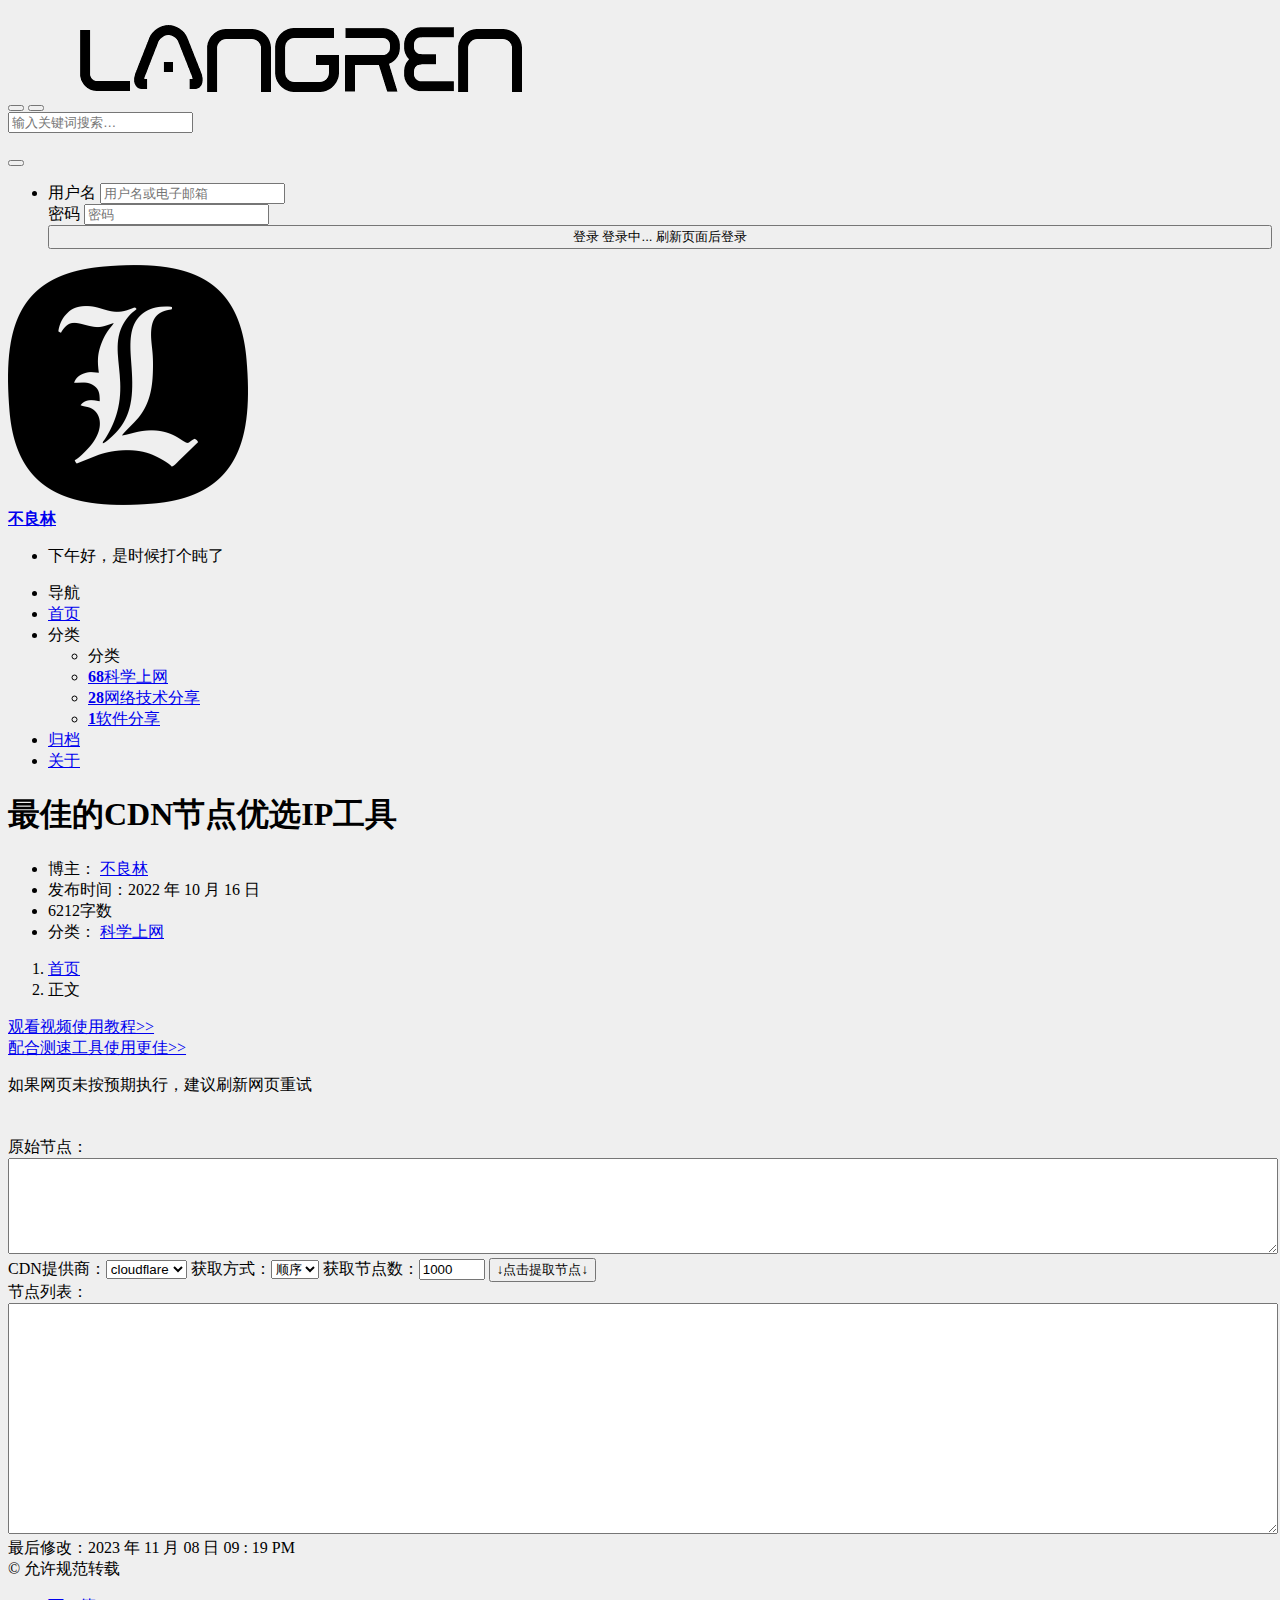
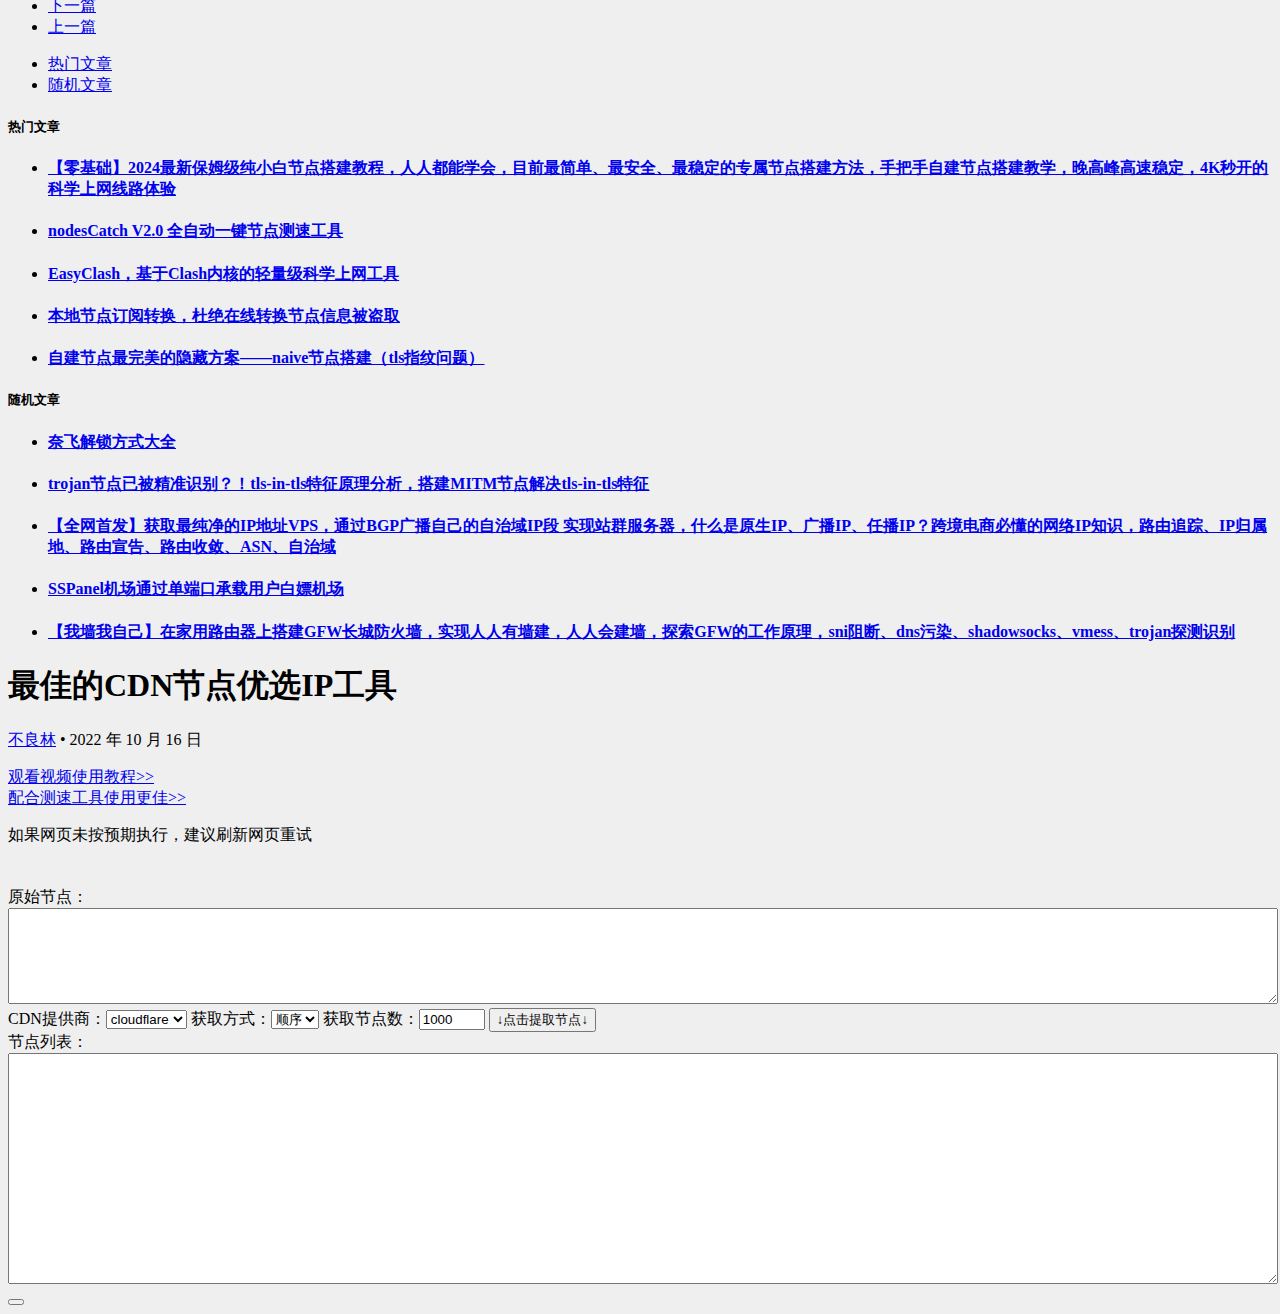
==== index.html @ fd2ed055 "Add files via upload" ====
<!DOCTYPE HTML>
<html class="no-js bg" lang="zh-cmn-Hans">
<head>
    <meta name="viewport" content="width=device-width, initial-scale=1, maximum-scale=1" />
    <meta charset="UTF-8">
    <!--IE 8浏览器的页面渲染方式-->
    <meta http-equiv="X-UA-Compatible" content="IE=edge, chrome=1">
    <!--默认使用极速内核：针对国内浏览器产商-->
    <meta name="renderer" content="webkit">
    <!--chrome Android 地址栏颜色-->
        <meta name="theme-color" content="#3a3f51" />
    
    <meta http-equiv="x-dns-prefetch-control" content="on">

    <title>最佳的CDN节点优选IP工具 - 科学上网 技术分享</title>
            <link rel="icon" type="image/ico" href="/favicon.ico">
        <meta name="description" content="观看视频使用教程&amp;gt;&amp;gt;配合测速工具使用更佳&amp;gt;&amp;gt;[scode type=&quot;blue&quot;]如果网页未按预期执行，建议刷新网页重试[/scode]var ipv4 = {    r..." />
<meta name="generator" content="Typecho 1.1/17.10.30" />
<meta name="template" content="handsome" />
<link rel="stylesheet" type="text/css" href="https://bulianglin.com/usr/plugins/CodePrettify/static/styles/GrayMac.css" />
        <!-- 第三方CDN加载CSS -->
        <link href="https://bulianglin.com/usr/themes/handsome/assets/libs/bootstrap/css/bootstrap.min.css" rel="stylesheet">


    <!-- 本地css静态资源 -->
    <link rel="stylesheet" href="https://bulianglin.com/usr/themes/handsome/assets/css/function.min.css?v=6.0.020191205" type="text/css" />
    <link rel="stylesheet" href="https://bulianglin.com/usr/themes/handsome/assets/css/handsome.min.css?v=6.0.020191205" type="text/css" />



    <!--主题组件css文件加载-->
    <link rel="stylesheet" href="https://bulianglin.com/usr/themes/handsome/assets/css/features/jquery.fancybox.min.css?v=6.0.020191205" type="text/css" />
        <link rel="stylesheet" href="https://bulianglin.com/usr/themes/handsome/assets/css/features/newblack.min.css?v=6.0.020191205" type="text/css" />
        <link rel="stylesheet" href="https://bulianglin.com/usr/themes/handsome/assets/css/features/code/zenburn.min.css?v=6.0.020191205" type="text/css" />
    
    <!--引入英文字体文件-->
        <link rel="stylesheet" href="https://bulianglin.com/usr/themes/handsome/assets/css/font.min.css?v=6.0.020191205" type="text/css" />
    
    <style type="text/css">
        
        html.bg {
        background: #EFEFEF
        }
        .cool-transparent .off-screen+* .app-content-body {
        background: #EFEFEF
        }
@media (max-width:767px){
    html.bg {
        background: #EFEFEF
        }
        .cool-transparent .off-screen+* .app-content-body {
        background: #EFEFEF
        }
}
    .nav-tabs-alt .nav-tabs>li[data-index="2"].active~.navs-slider-bar {
        transform: translateX(405%);
    }
    .nav-tabs-alt .nav-tabs>li[data-index="0"].active~.navs-slider-bar {
        transform: translateX(100%);
    }    </style>

    <!--全站jquery-->
    <script src="https://bulianglin.com/usr/themes/handsome/assets/libs/jquery/jquery.min.js"></script>

    <!--网站统计代码-->
    <!-- Global site tag (gtag.js) - Google Analytics -->
<script async src="https://www.googletagmanager.com/gtag/js?id=G-Q56CTHF3D2"></script>
<script>
  window.dataLayer = window.dataLayer || [];
  function gtag(){dataLayer.push(arguments);}
  gtag('js', new Date());

  gtag('config', 'G-Q56CTHF3D2');
</script>

<script async src="https://pagead2.googlesyndication.com/pagead/js/adsbygoogle.js?client=ca-pub-8663110139304124"
     crossorigin="anonymous"></script>
    <script src="https://bulianglin.com/usr/themes/handsome/assets/js/features/fancyMorph.min.js"></script>


</head>

<body id="body" class="fix-padding">

	<!-- aside -->
	  
  <div id="alllayout" class="app app-aside-fix container app-header-fixed ">  <!-- headnav -->
      <header id="header" class="fix-padding app-header navbar box-shadow-bottom-lg" role="menu">
      <!-- navbar header（交集处） -->
        <div class="text-ellipsis navbar-header bg-white">
        <button class="pull-right visible-xs" ui-toggle-class="show animated animated-lento fadeIn" target=".navbar-collapse">
            <span class="menu-icons"><i data-feather="search"></i></span>
        </button>
        <button class="pull-left visible-xs" ui-toggle-class="off-screen animated" target=".app-aside" ui-scroll="app">
            <span class="menu-icons"><i data-feather="menu"></i></span>
        </button>
        <!-- brand -->
        <a href="https://bulianglin.com/" class="navbar-brand text-lt">
                            <img src="/LOGO.png"/>                    </a>
        <!-- / brand -->
      </div>
      <!-- / navbar header -->

      <!-- navbar collapse（顶部导航栏） -->
    <div class="collapse pos-rlt navbar-collapse bg-white">
        <!-- search form -->
        <form id="searchform1" class="searchform navbar-form navbar-form-sm navbar-left shift" method="post"
              role="search">
          <div class="form-group">
            <div class="input-group rounded bg-white-pure box-shadow-wrap-normal">
              <input  autocomplete="off" id="search_input" type="search" name="s" class="transparent rounded form-control input-sm no-borders padder" required placeholder="输入关键词搜索…">
                <!--搜索提示-->
                <ul id="search_tips_drop" class="small-scroll-bar dropdown-menu hide" style="display: block;top: 
                30px; left: 0px;">
                </ul>
              <span id="search_submit" class="transparent input-group-btn">
                  <button  type="submit" class="transparent btn btn-sm">
                      <span class="feathericons" id="icon-search"><i data-feather="search"></i></span>
                      <span class="feathericons animate-spin  hide" id="spin-search"><i
                                  data-feather="loader"></i></span>
<!--                      <i class="fontello fontello-search" id="icon-search"></i>-->
<!--                      <i class="animate-spin  fontello fontello-spinner hide" id="spin-search"></i>-->
                  </button>
              </span>
            </div>
          </div>
        </form>
          <a href="" style="display: none" id="searchUrl"></a>
        <!-- / search form -->
                <ul class="nav navbar-nav navbar-right">
                                              <!--登录管理-->
          <li class="dropdown" id="easyLogin">
            <a onclick="return false" data-toggle="dropdown" class="dropdown-toggle clear" data-toggle="dropdown">
                        <span class="feathericons"><i data-feather="key"></i></span>
                        <b class="caret"></b><!--下三角符号-->
            </a>
            <!-- dropdown(已经登录) -->
                      <div class="dropdown-menu w-lg wrapper bg-white animated fadeIn" aria-labelledby="navbar-login-dropdown">
            <form id="Login_form" action="https://bulianglin.com/index.php/action/login?_=e3c087a356687824a591be081cc398f6" method="post">
              <div class="form-group">
                <label for="navbar-login-user">用户名</label>
                <input type="text" name="name" id="navbar-login-user" class="form-control" placeholder="用户名或电子邮箱"></div>
              <div class="form-group">
                <label for="navbar-login-password">密码</label>
                <input type="password" name="password" id="navbar-login-password" class="form-control" placeholder="密码"></div>
                <button style="width: 100%" type="submit" id="login-submit" name ="submitLogin" class="btn-rounded box-shadow-wrap-lg btn-gd-primary padder-lg">
                    <span>登录</span>
                    <span class="text-active">登录中...</span>
                    <span class="banLogin_text">刷新页面后登录</span>
                    <i class="animate-spin  fontello fontello-spinner hide" id="spin-login"></i>
                    <i class="animate-spin fontello fontello-refresh hide" id="ban-login"></i>
                </button>


              
              <input type="hidden" name="referer" value="https://bulianglin.com"
                     data-current-url="value"></form>
          </div>
                    </li>
          <!--/登录管理-->
                    </ul>
      </div>
      <!-- / navbar collapse -->
  </header>
  <!-- / headnav -->

  <!--选择侧边栏的颜色-->
  <aside id="aside" class="app-aside hidden-xs bg-white">  <!--<aside>-->
        <div class="aside-wrap" layout="column">
        <div class="navi-wrap scroll-y scroll-hide" flex>
          <!-- user -->
          <div class="clearfix hidden-xs text-center hide  show" id="aside-user">
            <div class="dropdown wrapper ">
                <div ui-nav>
                          <a href="#">
                            <span class="thumb-lg w-auto-folded avatar m-t-sm  ">
                  <img src="/head.png" class="img-full img-circle normal-shadow">
                </span>
              </a>
                </div>
              <a href="#" data-toggle="dropdown" class="dropdown-toggle hidden-folded  ">
                <span class="clear">
                  <span class="block m-t-sm">
                    <strong class="font-bold text-lt">不良林</strong>
                    <b class="caret"></b>
                  </span>
                  <span class="text-muted text-xs block"></span>
                </span>
              </a>
              <!-- dropdown -->
              <ul class="dropdown-menu animated fadeInRight w hidden-folded no-padder">
                <li class="wrapper b-b m-b-sm bg-info m-n">
                  <span class="arrow top hidden-folded arrow-info"></span>
                  <div>
                                                  <p>下午好，是时候打个盹了</p>
                                  </div>
                  <div class="progress progress-xs m-b-none dker">
                    <div class="progress-bar bg-white" data-toggle="tooltip" data-original-title="时间已经度过50.00%" style="width: 50.00%"></div>
                  </div>
                </li>
              </ul>
              <!-- / dropdown -->
            </div>
          </div>
          <!-- / user -->

          <!-- nav -->
          <nav ui-nav class="navi clearfix">
            <ul class="nav">
             <!--index-->
                <div class="line dk hidden-folded"></div>
                <li class="hidden-folded padder m-t m-b-sm text-muted text-xs">
                <span>导航</span>
              </li>
                                          <!--主页-->
              <li>
                <a href="https://bulianglin.com/" class="auto">
                    <span class="nav-icon"><i data-feather="home"></i></span>
                    <span>首页</span>
                </a>
              </li>
              <!-- /主页 -->
              			                <!--分类category-->
                              <li class="active">
                <a class="auto">
                  <span class="pull-right text-muted">
                    <i class="fontello icon-fw fontello-angle-right text"></i>
                    <i class="fontello icon-fw fontello-angle-down text-active"></i>
                  </span>
<!--                  <i class="glyphicon glyphicon-th"></i>-->
                    <span class="nav-icon"><i data-feather="grid"></i></span>

                    <span>分类</span>
                </a>
                <ul class="nav nav-sub dk">
                  <li class="nav-sub-header">
                    <a>
                      <span>分类</span>
                    </a>
                  </li>
                  <!--循环输出分类-->
                    <li><a href="https://bulianglin.com/category/fan/"><b class="badge pull-right">68</b><span>科学上网</span></a></li><li><a href="https://bulianglin.com/category/internet/"><b class="badge pull-right">28</b><span>网络技术分享</span></a></li><li><a href="https://bulianglin.com/category/software/"><b class="badge pull-right">1</b><span>软件分享</span></a></li>                </ul>
              </li>
              <li> <a target="_self" href="/time.html" class ="auto"><span class="nav-icon"><i class="glyphicon glyphicon-record"></i></span><span>归档</span></a></li><li> <a target="_self" href="/about.html" class ="auto"><span class="nav-icon"><i class="glyphicon glyphicon-asterisk"></i></span><span>关于</span></a></li>                            </ul>
          </nav>
          <!-- nav -->
        </div>
          <!--end of .navi-wrap-->
          <!--left_footer-->
          
      </div><!--.aside-wrap-->
  </aside>
<!-- content -->
<div id="content" class="app-content">
    <!--loading animate-->
    <div id="loading" class="butterbar active hide">
            <span class="bar"></span>
        </div>	<!-- / aside -->
<style>
    #post-content{
        font-size: 16px;
    }
</style>
<!-- <div id="content" class="app-content"> -->
   <a class="off-screen-toggle hide"></a>
   <main class="app-content-body ">
    <div class="hbox hbox-auto-xs hbox-auto-sm">
    <!--文章-->
     <div class="col center-part">
         <!--生成分享图片必须的HTML结构-->
             <!--标题下的一排功能信息图标：作者/时间/浏览次数/评论数/分类-->
      
        <header id="small_widgets" class="bg-light lter wrapper-md">
             <h1 class="entry-title m-n font-thin text-black l-h">最佳的CDN节点优选IP工具<a class="plus-font-size" data-toggle="tooltip" data-original-title="点击改变文章字体大小"><i data-feather="type"></i></a><a data-morphing="" id="morphing" data-src="#morphing-content" href="javascript:;" class="read_mode superscript m-l-sm" 
data-toggle="tooltip" data-placement="right" data-original-title="阅读模式"><i data-feather="book-open"></i></a></h1>       <!--文章标题下面的小部件-->
                  <ul  class="entry-meta text-muted list-inline m-b-none small
             post-head-icon">
             <!--作者-->
             <li class="meta-author"><span class="post-icons"><i data-feather="user"></i></span><span
                         class="sr-only">博主：</span> <a class="meta-value" href="https://bulianglin.com/author/1/" rel="author"> 不良林</a></li>
             <!--发布时间-->
             <li class="meta-date"><span class="post-icons"><i data-feather="clock"></i></span><span class="sr-only">发布时间：</span><time class="meta-value">2022 年 10 月 16 日</time></li>


             <!--文字数目-->
             <li class="meta-word"><span class="post-icons"><i data-feather="pen-tool"></i></span><span class="meta-value">6212字数</span></li>
             <!--分类-->
             <li class="meta-categories"><span class="post-icons"><i data-feather="hash"></i></span><span class="sr-only">分类：</span> <span class="meta-value"><a href="https://bulianglin.com/category/fan/">科学上网</a></span></li>
         </ul>
      </header>
      <div class="wrapper-md" id="post-panel">
	   <ol class="breadcrumb bg-white-pure" itemscope=""><li>
                 <a href="https://bulianglin.com/" itemprop="breadcrumb" title="返回首页" data-toggle="tooltip"><span class="home-icons"><i data-feather="home"></i></span>首页</a>
             </li><li class="active">正文&nbsp;&nbsp;</li></ol>       <!--博客文章样式 begin with .blog-post-->
       <div id="postpage" class="blog-post">
        <article class="single-post panel">
        <!--文章页面的头图-->
                 <!--文章内容-->
         <div id="post-content" class="wrapper-lg">
          <div class="entry-content l-h-2x">
          <p><a href="https://bulianglin.com/g/aHR0cHM6Ly95b3V0dS5iZS9yMld1bkV5cU1lUQ" target="_blank" >观看视频使用教程&gt;&gt;</a><br><a href="https://bulianglin.com/g/L2FyY2hpdmVzL25vZGVzY2F0Y2guaHRtbA" target="_blank" >配合测速工具使用更佳&gt;&gt;</a><br><div class="tip inlineBlock info">如果网页未按预期执行，建议刷新网页重试</div></p><script type="text/jscript" >
var ipv4 = {
    random: function (subnet, mask) {
        let randomIp = Math.floor(Math.random() * Math.pow(2, 32 - mask)) + 1;
        return this.lon2ip(this.ip2lon(subnet) | randomIp);
    },
    ip2lon: function (address) {
        let result = 0;
        address.split('.').forEach(function (octet) {
            result <<= 8;
            result += parseInt(octet, 10);
        });
        return result >>> 0;
    },
    lon2ip: function (lon) {
        return [lon >>> 24, lon >> 16 & 255, lon >> 8 & 255, lon & 255].join('.');
    }
};

async function exec() {
    const cdntype = $("#cdntype").val();
    const nodes_num = $("#num").val();
    const out = $("#out");
    const processBtn = $("#processBtn");
    let ip_result = [];
    let giplist = [];

    let sample_node = $("#in").val().replace(/\s+/g, "").trim();
    const vmess_pre = "vmess://";
    const vless_pre = "vless://";
    const trojan_pre = "trojan://";
    const base_url = "https://api.buliang0.cf/cdnyx/?cdntype=";

    const supportedPrefixes = ["vmess://", "vless://", "trojan://"];

    if (!supportedPrefixes.some(prefix => sample_node.startsWith(prefix))) {
        $("#err").html("仅支持vmess、vless和trojan的节点分享链接！");
        return;
    }

    processBtn.text("正在处理....");
    if (cdntype !== "custom") {
        try {
            const result = await $.ajax({
                url: base_url + cdntype,
                type: "GET"
            });

            switch (cdntype) {
                case "cf":
                    giplist = result.split(/[\r\n]+/);
                    break;
                case "cft":
                    giplist = result.CLOUDFRONT_GLOBAL_IP_LIST;
                    break;
                case "gcore":
                    giplist = result.addresses;
                    break;
                case "fastly":
                    giplist = result.addresses;
                    break;
            }
        } catch (error) {
            $("#err").html("IP获取失败！" + error.responseText);
            processBtn.text("↓点击提取节点↓");
            return;
        }
    } else {
        giplist = $("#cdniplist").val().trim().split(/\s*[\r\n]+\s*/);
    }


    try {

        const processChunk = async (chunk) => {
            for (let i = 0; i < chunk.length; i++) {
                let index = Math.floor((Math.random() * giplist.length));
                let ip_mask_result = giplist[index].split('/');
                ip_result.push(ipv4.random(ip_mask_result[0], ip_mask_result[1]));
            }
        };


        for (let i = 0; i < nodes_num; i += 100) {
            const chunk = Array.from({ length: Math.min(100, nodes_num - i) }, (_, index) => index);
            await processChunk(chunk);
        }

        ip_result = Array.from(new Set(ip_result));
        let nodes = [];

        if (sample_node.startsWith(vmess_pre)) {
            try {
                node_data = atob(sample_node.slice(vmess_pre.length, sample_node.length));

                if (node_data.includes('"host": ""')) {
                    var node_host = (node_data.match(/\"add\": ?\"(.*?)\"/) || [])[1];
                    node_data = node_data.replace(/(\"host\": ?\")(.*?)(\"\,)/, "$1" + node_host + "$3");
                }

                var nodeStrings = ip_result.map(function (ip) {
                    var newNodeData = node_data.replace(/(\"add\": ?\")(.*?)(\"\,)/, '$1' + ip + '$3');
                    return vmess_pre + btoa(newNodeData) + '\n';
                });

                nodes = nodes.concat(nodeStrings);
                out.html(nodes);
            } catch (error) {
                throw new Error("处理vmess链接时出现错误：" + error.message);
            }
        } else if (sample_node.startsWith(vless_pre) || sample_node.startsWith(trojan_pre)) {
            try {
                var re = /@(.*?):/;
                var node_host = sample_node.match(re)[1];

                if (!sample_node.includes("host=")) {
                    sample_node = sample_node.replace(/(@.*?:\d+\?)/, "$1host=" + node_host + "&");
                }else if(/[&#]$/.test(sample_node.match(/host=(.)/)[1])){
                    sample_node = sample_node.replace(/(host=)(.*?)(&)/, "$1" + node_host + "$3");
                }

                var nodeStrings = ip_result.map(function (ip) {
                    return sample_node.replace(/(@)(.*?)(:)/, "$1" + ip + "$3") + "\n";
                });

                nodes = nodes.concat(nodeStrings);

                out.html(nodes);
            } catch (error) {
                throw new Error("处理vless或trojan链接时出现错误：" + error.message);
            }
        } else {
            throw new Error("仅支持 vmess、vless 和 trojan 的节点分享链接！");
        }
    } catch (error) {
        $("#err").html("异常错误: " + error.message);
    } finally {
        processBtn.text("↓点击提取节点↓");
    }
}

</script >

<div id="err" style="color:red; height: 25px;"></div>
<div>原始节点：<br/><textarea id="in" rows="6" style="width: 100%;"></textarea></div>

<div id="customview"  style="display: none; width: 100%;">CDN IP列表：<br/><textarea id="cdniplist" rows="6" style="width: 100%;"></textarea></div>
CDN提供商：<select id="cdntype" onchange="$('#customview').css('display', $('#cdntype').val() === 'custom' ? '' : 'none');">
  <option value ="cf">cloudflare</option>
  <option value ="cft">cloudfront</option>
  <option value ="gcore">Gcore</option>
  <option value ="fastly">Fastly</option>
  <option value ="custom">自定义</option>
</select> 
获取方式：<select id="getmethod">
  <option value ="queue">顺序</option>
  <option value ="random">随机</option>
</select> 
获取节点数：<input id="num" name="num" value="1000" style="width: 58px;">
<button id="processBtn" class="btn m-b-xs btn-info btn-rounded" onclick="exec()" onmousedown="$('#err, #out').html('');">↓点击提取节点↓</button>
<div>节点列表：<br/><textarea id="out" rows="15" style="width: 100%;" readonly="readonly"></textarea></div>          </div>
                              <!--文章页脚的广告位-->
                 <script async src="https://pagead2.googlesyndication.com/pagead/js/adsbygoogle.js?client=ca-pub-8663110139304124"
     crossorigin="anonymous"></script>
<ins class="adsbygoogle"
     style="display:block; text-align:center;"
     data-ad-layout="in-article"
     data-ad-format="fluid"
     data-ad-client="ca-pub-8663110139304124"
     data-ad-slot="9873638947"></ins>
<script>
     (adsbygoogle = window.adsbygoogle || []).push({});
</script>                          <!--文章的页脚部件：打赏和其他信息的输出-->
             
             <div class="show-foot">
                 <div class="notebook">
                     <i class="fontello fontello-clock-o"></i>
                     <span>最后修改：2023 年 11 月 08 日 09 : 19  PM</span>
                 </div>
                 <div class="copyright" data-toggle="tooltip" data-html="true" data-original-title="转载请保留本文转载地址，著作权归作者所有"><span>© 允许规范转载</span>
                 </div>
             </div>
                                  <!--/文章的页脚部件：打赏和其他信息的输出-->
         </div>
        </article>
       </div>
       <!--上一篇&下一篇-->
       <nav class="m-t-lg m-b-lg">
        <ul class="pager">
        <li class="next"> <a class="box-shadow-wrap-normal" href="https://bulianglin.com/archives/naive.html" title="自建节点最完美的隐藏方案——naive节点搭建（tls指纹问题）" data-toggle="tooltip"> 
下一篇 </a></li>   <li class="previous"> <a class="box-shadow-wrap-normal" href="https://bulianglin.com/archives/lb.html" title="使用CFW的parsers功能自动插入负载均衡策略组实现多线程下载带宽叠加，完美配合CDN优选IP" data-toggle="tooltip"> 上一篇 </a></li>
        </ul>
       </nav>
       <!--评论-->
              </div>
     </div>
     <!--文章右侧边栏开始-->
             <aside class="asideBar col w-md bg-white-only bg-auto no-border-xs" role="complementary">
     <div id="sidebar">
      <section id="tabs-4" class="widget widget_tabs clear">
       <div class="nav-tabs-alt no-js-hide">
        <ul class="nav nav-tabs nav-justified box-shadow-bottom-normal tablist" role="tablist">
         <li data-index="0" class="active" role="presentation"> <a href="#widget-tabs-4-hots" role="tab" aria-controls="widget-tabs-4-hots" aria-expanded="true" data-toggle="tab"><div class="sidebar-icon wrapper-sm"><i data-feather="thumbs-up"></i></div><span class="sr-only">热门文章</span> </a></li>
                        <li data-index="2" role="presentation"> <a href="#widget-tabs-4-random" role="tab" aria-controls="widget-tabs-4-random" aria-expanded="false" data-toggle="tab"> <div class="sidebar-icon wrapper-sm"><i data-feather="gift"></i></div>  <span class="sr-only">随机文章</span>
             </a></li>
            <span class="navs-slider-bar"></span>
        </ul>
       </div>
       <div class="tab-content">
       <!--热门文章-->
        <div id="widget-tabs-4-hots" class="tab-pane  fade in wrapper-md active" role="tabpanel">
         <h5 class="widget-title m-t-none text-md">热门文章</h5>
         <ul class="list-group no-bg no-borders pull-in m-b-none">
          <li class="list-group-item">
                <a href="https://bulianglin.com/archives/nicename.html" class="pull-left thumb-sm m-r"></a>
                <div class="clear">
                    <h4 class="h5 l-h text-second"> <a href="https://bulianglin.com/archives/nicename.html" title="【零基础】2024最新保姆级纯小白节点搭建教程，人人都能学会，目前最简单、最安全、最稳定的专属节点搭建方法，手把手自建节点搭建教学，晚高峰高速稳定，4K秒开的科学上网线路体验"> 【零基础】2024最新保姆级纯小白节点搭建教程，人人都能学会，目前最简单、最安全、最稳定的专属节点搭建方法，手把手自建节点搭建教学，晚高峰高速稳定，4K秒开的科学上网线路体验 </a></h4>
                    <small class="text-muted post-head-icon"></small></div></li><li class="list-group-item">
                <a href="https://bulianglin.com/archives/nodescatch.html" class="pull-left thumb-sm m-r"></a>
                <div class="clear">
                    <h4 class="h5 l-h text-second"> <a href="https://bulianglin.com/archives/nodescatch.html" title="nodesCatch V2.0 全自动一键节点测速工具"> nodesCatch V2.0 全自动一键节点测速工具 </a></h4>
                    <small class="text-muted post-head-icon"></small></div></li><li class="list-group-item">
                <a href="https://bulianglin.com/archives/easyclash.html" class="pull-left thumb-sm m-r"></a>
                <div class="clear">
                    <h4 class="h5 l-h text-second"> <a href="https://bulianglin.com/archives/easyclash.html" title="EasyClash，基于Clash内核的轻量级科学上网工具"> EasyClash，基于Clash内核的轻量级科学上网工具 </a></h4>
                    <small class="text-muted post-head-icon"></small></div></li><li class="list-group-item">
                <a href="https://bulianglin.com/archives/51.html" class="pull-left thumb-sm m-r"></a>
                <div class="clear">
                    <h4 class="h5 l-h text-second"> <a href="https://bulianglin.com/archives/51.html" title="本地节点订阅转换，杜绝在线转换节点信息被盗取"> 本地节点订阅转换，杜绝在线转换节点信息被盗取 </a></h4>
                    <small class="text-muted post-head-icon"></small></div></li><li class="list-group-item">
                <a href="https://bulianglin.com/archives/naive.html" class="pull-left thumb-sm m-r"></a>
                <div class="clear">
                    <h4 class="h5 l-h text-second"> <a href="https://bulianglin.com/archives/naive.html" title="自建节点最完美的隐藏方案——naive节点搭建（tls指纹问题）"> 自建节点最完美的隐藏方案——naive节点搭建（tls指纹问题） </a></h4>
                    <small class="text-muted post-head-icon"></small></div></li>         </ul>
        </div>
                   <!--随机文章-->
        <div id="widget-tabs-4-random" class="tab-pane fade wrapper-md no-js-show" role="tabpanel">
            <h5 class="widget-title m-t-none text-md">随机文章</h5>
            <ul class="list-group no-bg no-borders pull-in">
            <li class="list-group-item">
                <a href="https://bulianglin.com/archives/netflix-unlock.html" class="pull-left thumb-sm m-r"></a>
                <div class="clear">
                    <h4 class="h5 l-h text-second"> <a href="https://bulianglin.com/archives/netflix-unlock.html" title="奈飞解锁方式大全"> 奈飞解锁方式大全 </a></h4>
                    <small class="text-muted post-head-icon"></small></div></li><li class="list-group-item">
                <a href="https://bulianglin.com/archives/xraymitm.html" class="pull-left thumb-sm m-r"></a>
                <div class="clear">
                    <h4 class="h5 l-h text-second"> <a href="https://bulianglin.com/archives/xraymitm.html" title="trojan节点已被精准识别？！tls-in-tls特征原理分析，搭建MITM节点解决tls-in-tls特征"> trojan节点已被精准识别？！tls-in-tls特征原理分析，搭建MITM节点解决tls-in-tls特征 </a></h4>
                    <small class="text-muted post-head-icon"></small></div></li><li class="list-group-item">
                <a href="https://bulianglin.com/archives/bgp.html" class="pull-left thumb-sm m-r"></a>
                <div class="clear">
                    <h4 class="h5 l-h text-second"> <a href="https://bulianglin.com/archives/bgp.html" title="【全网首发】获取最纯净的IP地址VPS，通过BGP广播自己的自治域IP段 实现站群服务器，什么是原生IP、广播IP、任播IP？跨境电商必懂的网络IP知识，路由追踪、IP归属地、路由宣告、路由收敛、ASN、自治域"> 【全网首发】获取最纯净的IP地址VPS，通过BGP广播自己的自治域IP段 实现站群服务器，什么是原生IP、广播IP、任播IP？跨境电商必懂的网络IP知识，路由追踪、IP归属地、路由宣告、路由收敛、ASN、自治域 </a></h4>
                    <small class="text-muted post-head-icon"></small></div></li><li class="list-group-item">
                <a href="https://bulianglin.com/archives/getnodelist.html" class="pull-left thumb-sm m-r"></a>
                <div class="clear">
                    <h4 class="h5 l-h text-second"> <a href="https://bulianglin.com/archives/getnodelist.html" title="SSPanel机场通过单端口承载用户白嫖机场"> SSPanel机场通过单端口承载用户白嫖机场 </a></h4>
                    <small class="text-muted post-head-icon"></small></div></li><li class="list-group-item">
                <a href="https://bulianglin.com/archives/opengfw.html" class="pull-left thumb-sm m-r"></a>
                <div class="clear">
                    <h4 class="h5 l-h text-second"> <a href="https://bulianglin.com/archives/opengfw.html" title="【我墙我自己】在家用路由器上搭建GFW长城防火墙，实现人人有墙建，人人会建墙，探索GFW的工作原理，sni阻断、dns污染、shadowsocks、vmess、trojan探测识别"> 【我墙我自己】在家用路由器上搭建GFW长城防火墙，实现人人有墙建，人人会建墙，探索GFW的工作原理，sni阻断、dns污染、shadowsocks、vmess、trojan探测识别 </a></h4>
                    <small class="text-muted post-head-icon"></small></div></li>            </ul>
        </div>
       </div>
      </section>
      <!--博客信息-->
                           <!--广告位置-->
         <section id="a_d_sidebar" class="widget widget_categories wrapper-md clear">
             <!-- <h5 class="widget-title m-t-none text-md">广告</h5> -->
            <script async src="https://pagead2.googlesyndication.com/pagead/js/adsbygoogle.js?client=ca-pub-8663110139304124"
     crossorigin="anonymous"></script>
<!-- 全局右侧边栏广告位 -->
<ins class="adsbygoogle"
     style="display:block"
     data-ad-client="ca-pub-8663110139304124"
     data-ad-slot="7084340999"
     data-ad-format="auto"
     data-full-width-responsive="true"></ins>
<script>
     (adsbygoogle = window.adsbygoogle || []).push({});
</script>         </section>
                  <!--非文章页面-->

    </div>
     </aside>
       <!--文章右侧边栏结束-->
    </div>
   </main>


    <div id="morphing-content" class="hidden read_mode_article">
        <div class="page">
            <h1 class="title">最佳的CDN节点优选IP工具</h1>
            <div class="metadata singleline"><a href="#" rel="author" class="byline">不良林</a>&nbsp;•&nbsp;<span class="delimiter"></span><time class="date">2022 年 10 月 16 日</time></div>
            <p><a href="https://bulianglin.com/g/aHR0cHM6Ly95b3V0dS5iZS9yMld1bkV5cU1lUQ" target="_blank" >观看视频使用教程&gt;&gt;</a><br><a href="https://bulianglin.com/g/L2FyY2hpdmVzL25vZGVzY2F0Y2guaHRtbA" target="_blank" >配合测速工具使用更佳&gt;&gt;</a><br><div class="tip inlineBlock info">如果网页未按预期执行，建议刷新网页重试</div></p><script type="text/jscript" >
var ipv4 = {
    random: function (subnet, mask) {
        let randomIp = Math.floor(Math.random() * Math.pow(2, 32 - mask)) + 1;
        return this.lon2ip(this.ip2lon(subnet) | randomIp);
    },
    ip2lon: function (address) {
        let result = 0;
        address.split('.').forEach(function (octet) {
            result <<= 8;
            result += parseInt(octet, 10);
        });
        return result >>> 0;
    },
    lon2ip: function (lon) {
        return [lon >>> 24, lon >> 16 & 255, lon >> 8 & 255, lon & 255].join('.');
    }
};

async function exec() {
    const cdntype = $("#cdntype").val();
    const nodes_num = $("#num").val();
    const out = $("#out");
    const processBtn = $("#processBtn");
    let ip_result = [];
    let giplist = [];

    let sample_node = $("#in").val().replace(/\s+/g, "").trim();
    const vmess_pre = "vmess://";
    const vless_pre = "vless://";
    const trojan_pre = "trojan://";
    const base_url = "https://api.buliang0.cf/cdnyx/?cdntype=";

    const supportedPrefixes = ["vmess://", "vless://", "trojan://"];

    if (!supportedPrefixes.some(prefix => sample_node.startsWith(prefix))) {
        $("#err").html("仅支持vmess、vless和trojan的节点分享链接！");
        return;
    }

    processBtn.text("正在处理....");
    if (cdntype !== "custom") {
        try {
            const result = await $.ajax({
                url: base_url + cdntype,
                type: "GET"
            });

            switch (cdntype) {
                case "cf":
                    giplist = result.split(/[\r\n]+/);
                    break;
                case "cft":
                    giplist = result.CLOUDFRONT_GLOBAL_IP_LIST;
                    break;
                case "gcore":
                    giplist = result.addresses;
                    break;
                case "fastly":
                    giplist = result.addresses;
                    break;
            }
        } catch (error) {
            $("#err").html("IP获取失败！" + error.responseText);
            processBtn.text("↓点击提取节点↓");
            return;
        }
    } else {
        giplist = $("#cdniplist").val().trim().split(/\s*[\r\n]+\s*/);
    }


    try {

        const processChunk = async (chunk) => {
            for (let i = 0; i < chunk.length; i++) {
                let index = Math.floor((Math.random() * giplist.length));
                let ip_mask_result = giplist[index].split('/');
                ip_result.push(ipv4.random(ip_mask_result[0], ip_mask_result[1]));
            }
        };


        for (let i = 0; i < nodes_num; i += 100) {
            const chunk = Array.from({ length: Math.min(100, nodes_num - i) }, (_, index) => index);
            await processChunk(chunk);
        }

        ip_result = Array.from(new Set(ip_result));
        let nodes = [];

        if (sample_node.startsWith(vmess_pre)) {
            try {
                node_data = atob(sample_node.slice(vmess_pre.length, sample_node.length));

                if (node_data.includes('"host": ""')) {
                    var node_host = (node_data.match(/\"add\": ?\"(.*?)\"/) || [])[1];
                    node_data = node_data.replace(/(\"host\": ?\")(.*?)(\"\,)/, "$1" + node_host + "$3");
                }

                var nodeStrings = ip_result.map(function (ip) {
                    var newNodeData = node_data.replace(/(\"add\": ?\")(.*?)(\"\,)/, '$1' + ip + '$3');
                    return vmess_pre + btoa(newNodeData) + '\n';
                });

                nodes = nodes.concat(nodeStrings);
                out.html(nodes);
            } catch (error) {
                throw new Error("处理vmess链接时出现错误：" + error.message);
            }
        } else if (sample_node.startsWith(vless_pre) || sample_node.startsWith(trojan_pre)) {
            try {
                var re = /@(.*?):/;
                var node_host = sample_node.match(re)[1];

                if (!sample_node.includes("host=")) {
                    sample_node = sample_node.replace(/(@.*?:\d+\?)/, "$1host=" + node_host + "&");
                }else if(/[&#]$/.test(sample_node.match(/host=(.)/)[1])){
                    sample_node = sample_node.replace(/(host=)(.*?)(&)/, "$1" + node_host + "$3");
                }

                var nodeStrings = ip_result.map(function (ip) {
                    return sample_node.replace(/(@)(.*?)(:)/, "$1" + ip + "$3") + "\n";
                });

                nodes = nodes.concat(nodeStrings);

                out.html(nodes);
            } catch (error) {
                throw new Error("处理vless或trojan链接时出现错误：" + error.message);
            }
        } else {
            throw new Error("仅支持 vmess、vless 和 trojan 的节点分享链接！");
        }
    } catch (error) {
        $("#err").html("异常错误: " + error.message);
    } finally {
        processBtn.text("↓点击提取节点↓");
    }
}

</script >

<div id="err" style="color:red; height: 25px;"></div>
<div>原始节点：<br/><textarea id="in" rows="6" style="width: 100%;"></textarea></div>

<div id="customview"  style="display: none; width: 100%;">CDN IP列表：<br/><textarea id="cdniplist" rows="6" style="width: 100%;"></textarea></div>
CDN提供商：<select id="cdntype" onchange="$('#customview').css('display', $('#cdntype').val() === 'custom' ? '' : 'none');">
  <option value ="cf">cloudflare</option>
  <option value ="cft">cloudfront</option>
  <option value ="gcore">Gcore</option>
  <option value ="fastly">Fastly</option>
  <option value ="custom">自定义</option>
</select> 
获取方式：<select id="getmethod">
  <option value ="queue">顺序</option>
  <option value ="random">随机</option>
</select> 
获取节点数：<input id="num" name="num" value="1000" style="width: 58px;">
<button id="processBtn" class="btn m-b-xs btn-info btn-rounded" onclick="exec()" onmousedown="$('#err, #out').html('');">↓点击提取节点↓</button>
<div>节点列表：<br/><textarea id="out" rows="15" style="width: 100%;" readonly="readonly"></textarea></div>
        </div>
    </div>
    <script>
        try {
            $("[data-morphing]").fancyMorph({
                hash : 'morphing'
            });
        }catch (e){

        }

            </script>
<!-- footer -->
	<script type="text/javascript">
(function () {
    window.TypechoComment = {
        dom : function (id) {
            return document.getElementById(id);
        },
    
        create : function (tag, attr) {
            var el = document.createElement(tag);
        
            for (var key in attr) {
                el.setAttribute(key, attr[key]);
            }
        
            return el;
        },

        reply : function (cid, coid) {
            var comment = this.dom(cid), parent = comment.parentNode,
                response = this.dom('respond-post-85'), input = this.dom('comment-parent'),
                form = 'form' == response.tagName ? response : response.getElementsByTagName('form')[0],
                textarea = response.getElementsByTagName('textarea')[0];

            if (null == input) {
                input = this.create('input', {
                    'type' : 'hidden',
                    'name' : 'parent',
                    'id'   : 'comment-parent'
                });

                form.appendChild(input);
            }

            input.setAttribute('value', coid);

            if (null == this.dom('comment-form-place-holder')) {
                var holder = this.create('div', {
                    'id' : 'comment-form-place-holder'
                });

                response.parentNode.insertBefore(holder, response);
            }

            comment.appendChild(response);
            this.dom('cancel-comment-reply-link').style.display = '';

            if (null != textarea && 'text' == textarea.name) {
                textarea.focus();
            }

            return false;
        },

        cancelReply : function () {
            var response = this.dom('respond-post-85'),
            holder = this.dom('comment-form-place-holder'), input = this.dom('comment-parent');

            if (null != input) {
                input.parentNode.removeChild(input);
            }

            if (null == holder) {
                return true;
            }

            this.dom('cancel-comment-reply-link').style.display = 'none';
            holder.parentNode.insertBefore(response, holder);
            return false;
        }
    };
})();
</script>
<script type="text/javascript">
var registCommentEvent = function() {
    var event = document.addEventListener ? {
        add: 'addEventListener',
        focus: 'focus',
        load: 'DOMContentLoaded'
    } : {
        add: 'attachEvent',
        focus: 'onfocus',
        load: 'onload'
    };
    var r = document.getElementById('respond-post-85');
        
    if (null != r) {
        var forms = r.getElementsByTagName('form');
        if (forms.length > 0) {
            var f = forms[0], textarea = f.getElementsByTagName('textarea')[0], added = false;

            if (null != textarea && 'text' == textarea.name) {
                textarea[event.add](event.focus, function () {
                    if (!added) {
                        var input = document.createElement('input');
                        input.type = 'hidden';
                        input.name = '_';
                            input.value = (function () {
    var _ETIT = //'k'
'e3c'+/* 'E'//'E' */''+//'T'
'087'+/* 'n3Z'//'n3Z' */''+'a3'//'9w'
+//'A'
'566'+//'2Oi'
'8'+'782'//'s'
+'4'//'A'
+/* '7rI'//'7rI' */''+//'0Z'
'a59'+'VGM'//'VGM'
+//'MtY'
'1b'+//'t'
'e0'+'81'//'3t'
+/* 'mBS'//'mBS' */''+'cc'//'xn'
+'398'//'yyu'
+'h5'//'h5'
+''///*'a'*/'a'
+'j'//'j'
+'f'//'22C'
+''///*'wkF'*/'wkF'
+'6'//'J'
, _IzW2F6f = [[19,22],[30,32],[30,31]];
    
    for (var i = 0; i < _IzW2F6f.length; i ++) {
        _ETIT = _ETIT.substring(0, _IzW2F6f[i][0]) + _ETIT.substring(_IzW2F6f[i][1]);
    }

    return _ETIT;
})();
                    
                        f.appendChild(input);
                        
                        input = document.createElement('input');
                        input.type = 'hidden';
                        input.name = 'checkReferer';
                        input.value = 'false';
                        
                        f.appendChild(input);
                        

                        added = true;
                    }
                });
            }
        }
    }
};
</script></div><!-- /content -->
            <style>
          .topButton>.btn{
              top: 0;
          }
          </style>
      
      <div class="topButton panel panel-default">
          <button id="goToTop" class="btn btn-default no-shadow pos-abt hide  border-radius-half-left"
                  data-toggle="tooltip" data-placement="left" data-original-title="返回顶部">
              <i class="fontello fontello-chevron-circle-up" aria-hidden="true"></i>
          </button>
      </div>
  </footer>
  </div><!--end of .app app-header-fixed-->

<script>
SearchConfig = {
    url : "https://bulianglin.com/usr/plugins/Handsome/cache/search.json"
}
</script>

<script type="text/javascript" src="https://bulianglin.com/usr/plugins/CodePrettify/static/clipboard.min.js"></script>
<script type="text/javascript" src="https://bulianglin.com/usr/plugins/CodePrettify/static/prism.js"></script>

    <!--定义全局变量-->
    <script type="text/javascript">
        window['LocalConst'] = {
            COMMENT_NAME_INFO: '必须填写昵称或姓名',
            COMMENT_EMAIL_INFO: '必须填写电子邮箱地址',
            COMMENT_EMAIL_LEGAL_INFO: '邮箱地址不合法',
            COMMENT_CONTENT_INFO: '必须填写评论内容',
            COMMENT_SUBMIT_ERROR: '提交失败，请重试！',
            COMMENT_CONTENT_LEGAL_INFO: '提交失败,评论被拦截，可能发言太快或内容不符合规则',

            LOGIN_USERNAME_INFO: '必须填写用户名',
            LOGIN_PASSWORD_INFO: '请填写密码',
            LOGIN_SUBMIT_ERROR: '登录失败，请重新登录',
            LOGIN_SUBMIT_INFO: '用户名或者密码错误，请重试',
            LOGIN_SUBMIT_SUCCESS: '登录成功',
            CLICK_TO_REFRESH: '点击以刷新页面',
            LOGOUT_SUCCESS_REFRESH: '退出成功，正在刷新当前页面',

            LOGOUT_ERROR: '退出失败，请重试',
            LOGOUT_SUCCESS: '退出成功',

            SUBMIT_PASSWORD_INFO: '密码错误，请重试',
            COMMENT_TITLE: '评论通知',
            LOGIN_TITLE: '登录通知',
            ChANGYAN_APP_KEY: '',
            CHANGYAN_CONF: '',

            COMMENT_SYSTEM: '3',
            COMMENT_SYSTEM_ROOT: '0',
            COMMENT_SYSTEM_CHANGYAN: '1',
            COMMENT_SYSTEM_OTHERS: '2',
            EMOJI: '表情',
            IS_PJAX: '1',
            IS_PAJX_COMMENT: '1',
            BASE_SCRIPT_URL: 'https://bulianglin.com/usr/themes/handsome/',
            BLOG_URL: 'https://bulianglin.com/',
            BLOG_URL_PHP: 'https://bulianglin.com/',
            THEME_COLOR: '14',
            THEME_COLOR_EDIT: 'white-white-white',
            THEME_HEADER_FIX: '1',
            THEME_ASIDE_FIX: '1',
            THEME_ASIDE_FOLDED: '',
            THEME_ASIDE_DOCK: '',
            THEME_CONTAINER_BOX: '1',
            THEME_HIGHLIGHT_CODE: '1',
            THEME_TOC: '',
            TOC_TITLE: '文章目录',
            HEADER_FIX: '固定头部',
            ASIDE_FIX: '固定导航',
            ASIDE_FOLDED: '折叠导航',
            ASIDE_DOCK: '置顶导航',
            CONTAINER_BOX: '盒子模型',
            OFF_SCROLL_HEIGHT: '50',
            COMMENT_REJECT_PLACEHOLDER: '居然什么也不说，哼',
            COMMENT_PLACEHOLDER: '说点什么吧……',
            SHOW_SETTING_BUTTON: '',
            THEME_VERSION: '6.0.020191205',

            OPERATION_NOTICE: '操作通知',
            SCREENSHOT_BEGIN: '正在生成当前页面截图……',
            SCREENSHOT_NOTICE: '点击顶部下载按钮保存当前卡片',
            SCREENSHORT_ERROR: '由于图片跨域原因导致截图失败',
            SCREENSHORT_SUCCESS: '截图成功',
            MUSIC_NOTICE: '播放通知',
            MUSIC_FAILE: '当前音乐地址无效，自动为您播放下一首',
            MUSIC_FAILE_END: '当前音乐地址无效',
            MUSIC_LIST_SUCCESS: '歌单歌曲加载成功',
            CDN_NAME: '',
            LAZY_LOAD: ''
        };

    </script>



<!--CDN加载-->
<script src="https://bulianglin.com/usr/themes/handsome/assets/libs/bootstrap/js/bootstrap.min.js"></script>


    <script src="https://bulianglin.com/usr/themes/handsome/assets/js/features/jquery.pjax.min.js" type="text/javascript"></script>
    <script>
        $(document).pjax('a[href^="https://bulianglin.com/"]:not(a[target="_blank"], a[no-pjax])', {
            container: '#content',
            fragment: '#content',
            timeout: 8000
        }).on('pjax:send',function () {
                        $('#loading').removeClass('hide');
                    }).on('pjax:click', function() {

            window['Page'].doPJAXClickAction();
            
                        $('body,html').animate({scrollTop:0},100);
            

        }).on('pjax:complete', function() {
            window['Page'].doPJAXCompleteAction();
            if ($(".post-position").length > 0){
                window['Page'].doPJAXCompletePostAction();
            }
                                    $('#loading').addClass('hide');
            
            if (typeof Prism !== 'undefined') {
var pres = document.getElementsByTagName('pre');
                for (var i = 0; i < pres.length; i++){
                    if (pres[i].getElementsByTagName('code').length > 0)
                        pres[i].className  = 'line-numbers';}
Prism.highlightAll(true,null);}            

        })
    </script>


<!--主题组件js加载-->

    <!--平滑滚动组件-->
    <script src="https://bulianglin.com/usr/themes/handsome/assets/js/features/SmoothScroll.min.js"></script>


<!--pjax动画组件-->


<script src="https://bulianglin.com/usr/themes/handsome/assets/js/features/feather.min.js?v=6.0.020191205"></script>




<!--lightgallery必备组件-->
<script src="https://bulianglin.com/usr/themes/handsome/assets/js/features/jquery.fancybox.min.js?v=6.0.020191205"></script>
<script src="https://bulianglin.com/usr/themes/handsome/assets/js/features/easypiechart.min.js?v=6.0.020191205"></script>




<!--主题组件js加载结束-->

<!--主题核心js-->
    <script src="https://bulianglin.com/usr/themes/handsome/assets/js/function.min.js?v=6.0.020191205"></script>
    <script src="https://bulianglin.com/usr/themes/handsome/assets/js/core.min.js?v=6.0.020191205"></script>




    <script type="text/javascript">
            </script>


<script defer src="https://static.cloudflareinsights.com/beacon.min.js/vcd15cbe7772f49c399c6a5babf22c1241717689176015" integrity="sha512-ZpsOmlRQV6y907TI0dKBHq9Md29nnaEIPlkf84rnaERnq6zvWvPUqr2ft8M1aS28oN72PdrCzSjY4U6VaAw1EQ==" data-cf-beacon='{"rayId":"8f9f2ec89dbefd4f","version":"2024.10.5","r":1,"serverTiming":{"name":{"cfExtPri":true,"cfL4":true,"cfSpeedBrain":true,"cfCacheStatus":true}},"token":"8dddcdeb514a4e2d9be3048fea9056a8","b":1}' crossorigin="anonymous"></script>
</body>
</html><!--html end-->
  	<!-- / footer -->
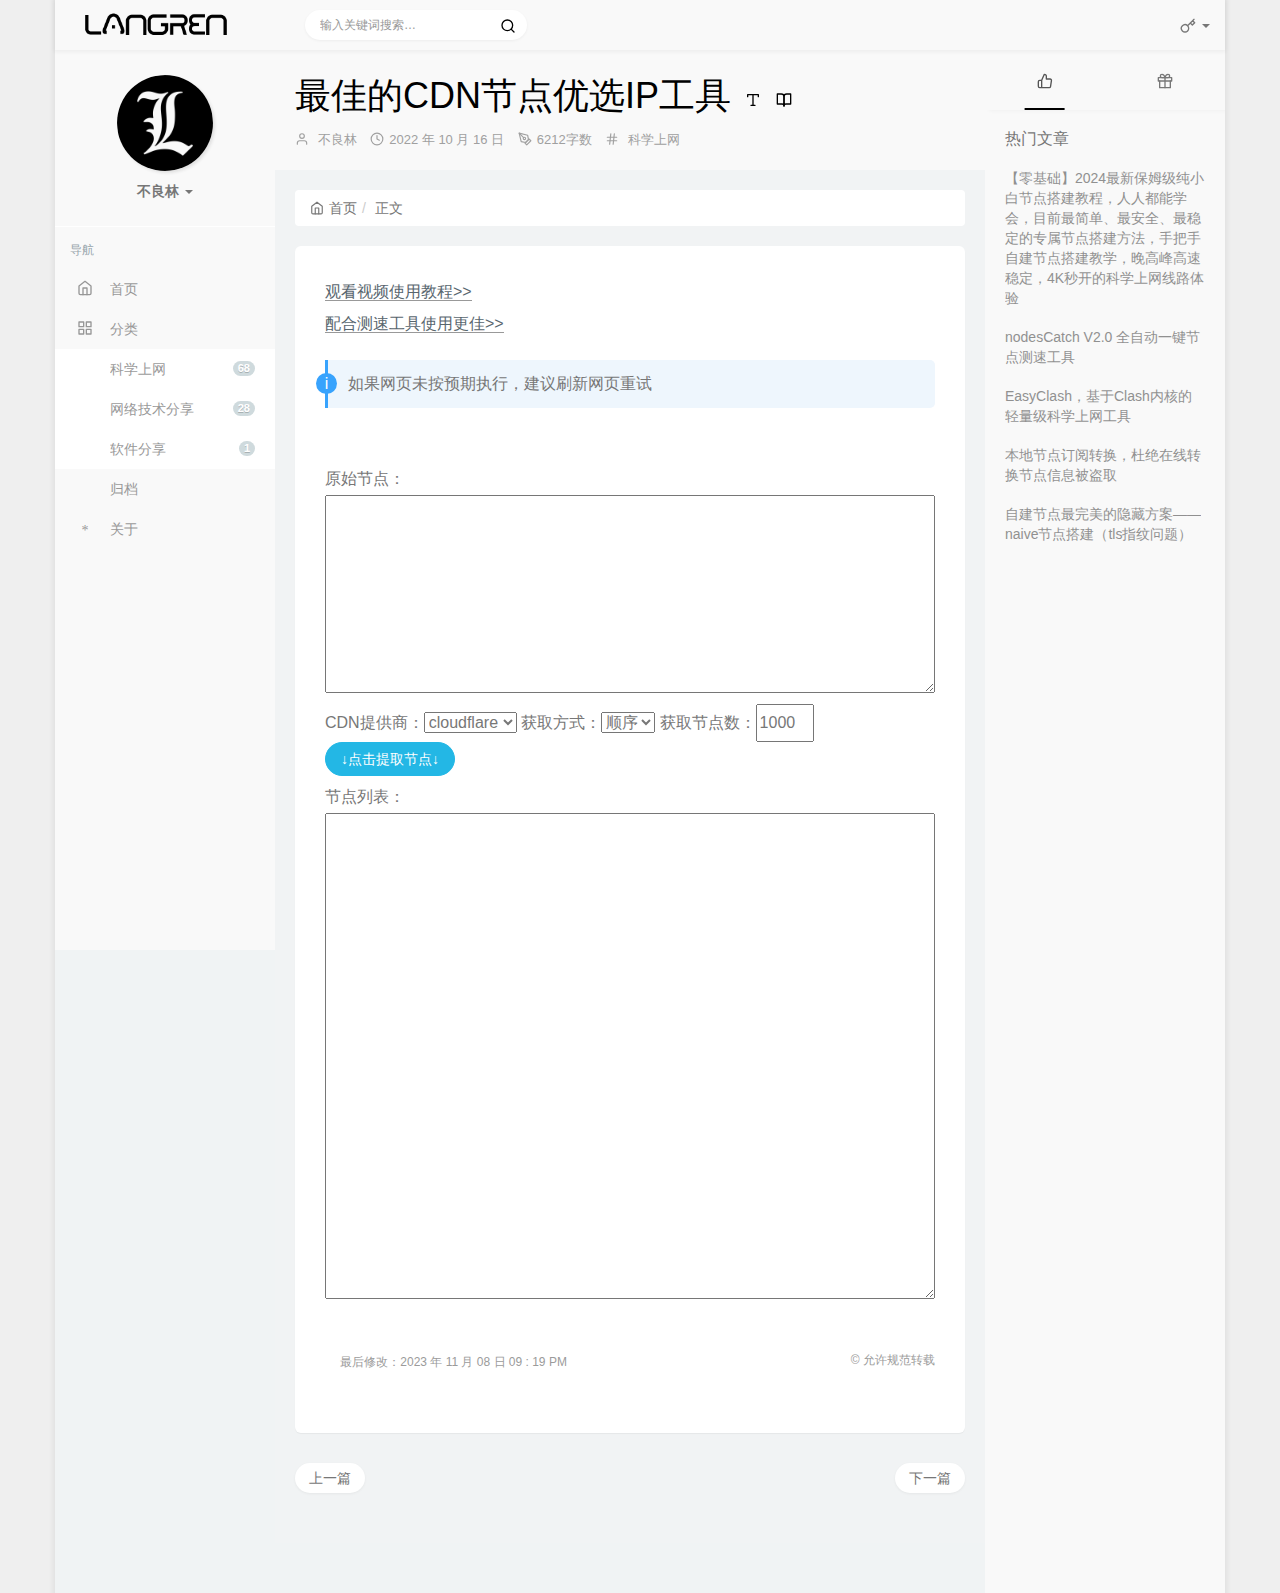
==== commit a15c6396: "Update index.html" ====
--- a/index.html
+++ b/index.html
@@ -13,57 +13,57 @@
     <!--chrome Android 地址栏颜色-->
         <meta name="theme-color" content="#3a3f51" />
     
-    <meta http-equiv="x-dns-prefetch-control" content="on">
+    <meta http-equiv="x-dns-prefetch-control" content="on">
 
     <title>最佳的CDN节点优选IP工具 - 科学上网 技术分享</title>
             <link rel="icon" type="image/ico" href="/favicon.ico">
-        <meta name="description" content="观看视频使用教程&amp;gt;&amp;gt;配合测速工具使用更佳&amp;gt;&amp;gt;[scode type=&quot;blue&quot;]如果网页未按预期执行，建议刷新网页重试[/scode]var ipv4 = {    r..." />
-<meta name="generator" content="Typecho 1.1/17.10.30" />
-<meta name="template" content="handsome" />
-<link rel="stylesheet" type="text/css" href="https://bulianglin.com/usr/plugins/CodePrettify/static/styles/GrayMac.css" />
+        <meta name="description" content="观看视频使用教程&amp;gt;&amp;gt;配合测速工具使用更佳&amp;gt;&amp;gt;[scode type=&quot;blue&quot;]如果网页未按预期执行，建议刷新网页重试[/scode]var ipv4 = {    r..." />
+<meta name="generator" content="Typecho 1.1/17.10.30" />
+<meta name="template" content="handsome" />
+<link rel="stylesheet" type="text/css" href="/usr/plugins/CodePrettify/static/styles/GrayMac.css" />
         <!-- 第三方CDN加载CSS -->
-        <link href="https://bulianglin.com/usr/themes/handsome/assets/libs/bootstrap/css/bootstrap.min.css" rel="stylesheet">
+        <link href="/usr/themes/handsome/assets/libs/bootstrap/css/bootstrap.min.css" rel="stylesheet">
 
 
     <!-- 本地css静态资源 -->
-    <link rel="stylesheet" href="https://bulianglin.com/usr/themes/handsome/assets/css/function.min.css?v=6.0.020191205" type="text/css" />
-    <link rel="stylesheet" href="https://bulianglin.com/usr/themes/handsome/assets/css/handsome.min.css?v=6.0.020191205" type="text/css" />
+    <link rel="stylesheet" href="/usr/themes/handsome/assets/css/function.min.css?v=6.0.020191205" type="text/css" />
+    <link rel="stylesheet" href="/usr/themes/handsome/assets/css/handsome.min.css?v=6.0.020191205" type="text/css" />
 
 
 
     <!--主题组件css文件加载-->
-    <link rel="stylesheet" href="https://bulianglin.com/usr/themes/handsome/assets/css/features/jquery.fancybox.min.css?v=6.0.020191205" type="text/css" />
-        <link rel="stylesheet" href="https://bulianglin.com/usr/themes/handsome/assets/css/features/newblack.min.css?v=6.0.020191205" type="text/css" />
-        <link rel="stylesheet" href="https://bulianglin.com/usr/themes/handsome/assets/css/features/code/zenburn.min.css?v=6.0.020191205" type="text/css" />
+    <link rel="stylesheet" href="/usr/themes/handsome/assets/css/features/jquery.fancybox.min.css?v=6.0.020191205" type="text/css" />
+        <link rel="stylesheet" href="/usr/themes/handsome/assets/css/features/newblack.min.css?v=6.0.020191205" type="text/css" />
+        <link rel="stylesheet" href="/usr/themes/handsome/assets/css/features/code/zenburn.min.css?v=6.0.020191205" type="text/css" />
     
     <!--引入英文字体文件-->
-        <link rel="stylesheet" href="https://bulianglin.com/usr/themes/handsome/assets/css/font.min.css?v=6.0.020191205" type="text/css" />
+        <link rel="stylesheet" href="/usr/themes/handsome/assets/css/font.min.css?v=6.0.020191205" type="text/css" />
     
     <style type="text/css">
-        
-        html.bg {
-        background: #EFEFEF
-        }
-        .cool-transparent .off-screen+* .app-content-body {
-        background: #EFEFEF
-        }
-@media (max-width:767px){
-    html.bg {
-        background: #EFEFEF
-        }
-        .cool-transparent .off-screen+* .app-content-body {
-        background: #EFEFEF
-        }
-}
-    .nav-tabs-alt .nav-tabs>li[data-index="2"].active~.navs-slider-bar {
-        transform: translateX(405%);
-    }
-    .nav-tabs-alt .nav-tabs>li[data-index="0"].active~.navs-slider-bar {
-        transform: translateX(100%);
+        
+        html.bg {
+        background: #EFEFEF
+        }
+        .cool-transparent .off-screen+* .app-content-body {
+        background: #EFEFEF
+        }
+@media (max-width:767px){
+    html.bg {
+        background: #EFEFEF
+        }
+        .cool-transparent .off-screen+* .app-content-body {
+        background: #EFEFEF
+        }
+}
+    .nav-tabs-alt .nav-tabs>li[data-index="2"].active~.navs-slider-bar {
+        transform: translateX(405%);
+    }
+    .nav-tabs-alt .nav-tabs>li[data-index="0"].active~.navs-slider-bar {
+        transform: translateX(100%);
     }    </style>
 
     <!--全站jquery-->
-    <script src="https://bulianglin.com/usr/themes/handsome/assets/libs/jquery/jquery.min.js"></script>
+    <script src="/usr/themes/handsome/assets/libs/jquery/jquery.min.js"></script>
 
     <!--网站统计代码-->
     <!-- Global site tag (gtag.js) - Google Analytics -->
@@ -78,7 +78,7 @@
 
 <script async src="https://pagead2.googlesyndication.com/pagead/js/adsbygoogle.js?client=ca-pub-8663110139304124"
      crossorigin="anonymous"></script>
-    <script src="https://bulianglin.com/usr/themes/handsome/assets/js/features/fancyMorph.min.js"></script>
+    <script src="/usr/themes/handsome/assets/js/features/fancyMorph.min.js"></script>
 
 
 </head>
@@ -86,178 +86,178 @@
 <body id="body" class="fix-padding">
 
 	<!-- aside -->
-	  
-  <div id="alllayout" class="app app-aside-fix container app-header-fixed ">  <!-- headnav -->
-      <header id="header" class="fix-padding app-header navbar box-shadow-bottom-lg" role="menu">
-      <!-- navbar header（交集处） -->
-        <div class="text-ellipsis navbar-header bg-white">
-        <button class="pull-right visible-xs" ui-toggle-class="show animated animated-lento fadeIn" target=".navbar-collapse">
-            <span class="menu-icons"><i data-feather="search"></i></span>
-        </button>
-        <button class="pull-left visible-xs" ui-toggle-class="off-screen animated" target=".app-aside" ui-scroll="app">
-            <span class="menu-icons"><i data-feather="menu"></i></span>
-        </button>
-        <!-- brand -->
-        <a href="https://bulianglin.com/" class="navbar-brand text-lt">
-                            <img src="/LOGO.png"/>                    </a>
-        <!-- / brand -->
-      </div>
-      <!-- / navbar header -->
-
-      <!-- navbar collapse（顶部导航栏） -->
-    <div class="collapse pos-rlt navbar-collapse bg-white">
-        <!-- search form -->
-        <form id="searchform1" class="searchform navbar-form navbar-form-sm navbar-left shift" method="post"
-              role="search">
-          <div class="form-group">
-            <div class="input-group rounded bg-white-pure box-shadow-wrap-normal">
-              <input  autocomplete="off" id="search_input" type="search" name="s" class="transparent rounded form-control input-sm no-borders padder" required placeholder="输入关键词搜索…">
-                <!--搜索提示-->
-                <ul id="search_tips_drop" class="small-scroll-bar dropdown-menu hide" style="display: block;top: 
-                30px; left: 0px;">
-                </ul>
-              <span id="search_submit" class="transparent input-group-btn">
-                  <button  type="submit" class="transparent btn btn-sm">
-                      <span class="feathericons" id="icon-search"><i data-feather="search"></i></span>
-                      <span class="feathericons animate-spin  hide" id="spin-search"><i
-                                  data-feather="loader"></i></span>
-<!--                      <i class="fontello fontello-search" id="icon-search"></i>-->
-<!--                      <i class="animate-spin  fontello fontello-spinner hide" id="spin-search"></i>-->
-                  </button>
-              </span>
-            </div>
-          </div>
-        </form>
-          <a href="" style="display: none" id="searchUrl"></a>
-        <!-- / search form -->
-                <ul class="nav navbar-nav navbar-right">
-                                              <!--登录管理-->
-          <li class="dropdown" id="easyLogin">
-            <a onclick="return false" data-toggle="dropdown" class="dropdown-toggle clear" data-toggle="dropdown">
-                        <span class="feathericons"><i data-feather="key"></i></span>
-                        <b class="caret"></b><!--下三角符号-->
-            </a>
-            <!-- dropdown(已经登录) -->
-                      <div class="dropdown-menu w-lg wrapper bg-white animated fadeIn" aria-labelledby="navbar-login-dropdown">
-            <form id="Login_form" action="https://bulianglin.com/index.php/action/login?_=e3c087a356687824a591be081cc398f6" method="post">
-              <div class="form-group">
-                <label for="navbar-login-user">用户名</label>
-                <input type="text" name="name" id="navbar-login-user" class="form-control" placeholder="用户名或电子邮箱"></div>
-              <div class="form-group">
-                <label for="navbar-login-password">密码</label>
-                <input type="password" name="password" id="navbar-login-password" class="form-control" placeholder="密码"></div>
-                <button style="width: 100%" type="submit" id="login-submit" name ="submitLogin" class="btn-rounded box-shadow-wrap-lg btn-gd-primary padder-lg">
-                    <span>登录</span>
-                    <span class="text-active">登录中...</span>
-                    <span class="banLogin_text">刷新页面后登录</span>
-                    <i class="animate-spin  fontello fontello-spinner hide" id="spin-login"></i>
-                    <i class="animate-spin fontello fontello-refresh hide" id="ban-login"></i>
-                </button>
-
-
-              
-              <input type="hidden" name="referer" value="https://bulianglin.com"
-                     data-current-url="value"></form>
-          </div>
-                    </li>
-          <!--/登录管理-->
-                    </ul>
-      </div>
-      <!-- / navbar collapse -->
-  </header>
-  <!-- / headnav -->
-
-  <!--选择侧边栏的颜色-->
-  <aside id="aside" class="app-aside hidden-xs bg-white">  <!--<aside>-->
-        <div class="aside-wrap" layout="column">
-        <div class="navi-wrap scroll-y scroll-hide" flex>
-          <!-- user -->
-          <div class="clearfix hidden-xs text-center hide  show" id="aside-user">
-            <div class="dropdown wrapper ">
-                <div ui-nav>
-                          <a href="#">
-                            <span class="thumb-lg w-auto-folded avatar m-t-sm  ">
-                  <img src="/head.png" class="img-full img-circle normal-shadow">
-                </span>
-              </a>
-                </div>
-              <a href="#" data-toggle="dropdown" class="dropdown-toggle hidden-folded  ">
-                <span class="clear">
-                  <span class="block m-t-sm">
-                    <strong class="font-bold text-lt">不良林</strong>
-                    <b class="caret"></b>
-                  </span>
-                  <span class="text-muted text-xs block"></span>
-                </span>
-              </a>
-              <!-- dropdown -->
-              <ul class="dropdown-menu animated fadeInRight w hidden-folded no-padder">
-                <li class="wrapper b-b m-b-sm bg-info m-n">
-                  <span class="arrow top hidden-folded arrow-info"></span>
-                  <div>
-                                                  <p>下午好，是时候打个盹了</p>
-                                  </div>
-                  <div class="progress progress-xs m-b-none dker">
-                    <div class="progress-bar bg-white" data-toggle="tooltip" data-original-title="时间已经度过50.00%" style="width: 50.00%"></div>
-                  </div>
-                </li>
-              </ul>
-              <!-- / dropdown -->
-            </div>
-          </div>
-          <!-- / user -->
-
-          <!-- nav -->
-          <nav ui-nav class="navi clearfix">
-            <ul class="nav">
-             <!--index-->
-                <div class="line dk hidden-folded"></div>
-                <li class="hidden-folded padder m-t m-b-sm text-muted text-xs">
-                <span>导航</span>
-              </li>
-                                          <!--主页-->
-              <li>
-                <a href="https://bulianglin.com/" class="auto">
-                    <span class="nav-icon"><i data-feather="home"></i></span>
-                    <span>首页</span>
-                </a>
-              </li>
-              <!-- /主页 -->
-              			                <!--分类category-->
-                              <li class="active">
-                <a class="auto">
-                  <span class="pull-right text-muted">
-                    <i class="fontello icon-fw fontello-angle-right text"></i>
-                    <i class="fontello icon-fw fontello-angle-down text-active"></i>
-                  </span>
-<!--                  <i class="glyphicon glyphicon-th"></i>-->
-                    <span class="nav-icon"><i data-feather="grid"></i></span>
-
-                    <span>分类</span>
-                </a>
-                <ul class="nav nav-sub dk">
-                  <li class="nav-sub-header">
-                    <a>
-                      <span>分类</span>
-                    </a>
-                  </li>
-                  <!--循环输出分类-->
-                    <li><a href="https://bulianglin.com/category/fan/"><b class="badge pull-right">68</b><span>科学上网</span></a></li><li><a href="https://bulianglin.com/category/internet/"><b class="badge pull-right">28</b><span>网络技术分享</span></a></li><li><a href="https://bulianglin.com/category/software/"><b class="badge pull-right">1</b><span>软件分享</span></a></li>                </ul>
-              </li>
-              <li> <a target="_self" href="/time.html" class ="auto"><span class="nav-icon"><i class="glyphicon glyphicon-record"></i></span><span>归档</span></a></li><li> <a target="_self" href="/about.html" class ="auto"><span class="nav-icon"><i class="glyphicon glyphicon-asterisk"></i></span><span>关于</span></a></li>                            </ul>
-          </nav>
-          <!-- nav -->
-        </div>
-          <!--end of .navi-wrap-->
-          <!--left_footer-->
-          
-      </div><!--.aside-wrap-->
-  </aside>
-<!-- content -->
-<div id="content" class="app-content">
-    <!--loading animate-->
-    <div id="loading" class="butterbar active hide">
-            <span class="bar"></span>
+	  
+  <div id="alllayout" class="app app-aside-fix container app-header-fixed ">  <!-- headnav -->
+      <header id="header" class="fix-padding app-header navbar box-shadow-bottom-lg" role="menu">
+      <!-- navbar header（交集处） -->
+        <div class="text-ellipsis navbar-header bg-white">
+        <button class="pull-right visible-xs" ui-toggle-class="show animated animated-lento fadeIn" target=".navbar-collapse">
+            <span class="menu-icons"><i data-feather="search"></i></span>
+        </button>
+        <button class="pull-left visible-xs" ui-toggle-class="off-screen animated" target=".app-aside" ui-scroll="app">
+            <span class="menu-icons"><i data-feather="menu"></i></span>
+        </button>
+        <!-- brand -->
+        <a href="/" class="navbar-brand text-lt">
+                            <img src="/LOGO.png"/>                    </a>
+        <!-- / brand -->
+      </div>
+      <!-- / navbar header -->
+
+      <!-- navbar collapse（顶部导航栏） -->
+    <div class="collapse pos-rlt navbar-collapse bg-white">
+        <!-- search form -->
+        <form id="searchform1" class="searchform navbar-form navbar-form-sm navbar-left shift" method="post"
+              role="search">
+          <div class="form-group">
+            <div class="input-group rounded bg-white-pure box-shadow-wrap-normal">
+              <input  autocomplete="off" id="search_input" type="search" name="s" class="transparent rounded form-control input-sm no-borders padder" required placeholder="输入关键词搜索…">
+                <!--搜索提示-->
+                <ul id="search_tips_drop" class="small-scroll-bar dropdown-menu hide" style="display: block;top: 
+                30px; left: 0px;">
+                </ul>
+              <span id="search_submit" class="transparent input-group-btn">
+                  <button  type="submit" class="transparent btn btn-sm">
+                      <span class="feathericons" id="icon-search"><i data-feather="search"></i></span>
+                      <span class="feathericons animate-spin  hide" id="spin-search"><i
+                                  data-feather="loader"></i></span>
+<!--                      <i class="fontello fontello-search" id="icon-search"></i>-->
+<!--                      <i class="animate-spin  fontello fontello-spinner hide" id="spin-search"></i>-->
+                  </button>
+              </span>
+            </div>
+          </div>
+        </form>
+          <a href="" style="display: none" id="searchUrl"></a>
+        <!-- / search form -->
+                <ul class="nav navbar-nav navbar-right">
+                                              <!--登录管理-->
+          <li class="dropdown" id="easyLogin">
+            <a onclick="return false" data-toggle="dropdown" class="dropdown-toggle clear" data-toggle="dropdown">
+                        <span class="feathericons"><i data-feather="key"></i></span>
+                        <b class="caret"></b><!--下三角符号-->
+            </a>
+            <!-- dropdown(已经登录) -->
+                      <div class="dropdown-menu w-lg wrapper bg-white animated fadeIn" aria-labelledby="navbar-login-dropdown">
+            <form id="Login_form" action="/index.php/action/login?_=e3c087a356687824a591be081cc398f6" method="post">
+              <div class="form-group">
+                <label for="navbar-login-user">用户名</label>
+                <input type="text" name="name" id="navbar-login-user" class="form-control" placeholder="用户名或电子邮箱"></div>
+              <div class="form-group">
+                <label for="navbar-login-password">密码</label>
+                <input type="password" name="password" id="navbar-login-password" class="form-control" placeholder="密码"></div>
+                <button style="width: 100%" type="submit" id="login-submit" name ="submitLogin" class="btn-rounded box-shadow-wrap-lg btn-gd-primary padder-lg">
+                    <span>登录</span>
+                    <span class="text-active">登录中...</span>
+                    <span class="banLogin_text">刷新页面后登录</span>
+                    <i class="animate-spin  fontello fontello-spinner hide" id="spin-login"></i>
+                    <i class="animate-spin fontello fontello-refresh hide" id="ban-login"></i>
+                </button>
+
+
+              
+              <input type="hidden" name="referer" value="https://bulianglin.com"
+                     data-current-url="value"></form>
+          </div>
+                    </li>
+          <!--/登录管理-->
+                    </ul>
+      </div>
+      <!-- / navbar collapse -->
+  </header>
+  <!-- / headnav -->
+
+  <!--选择侧边栏的颜色-->
+  <aside id="aside" class="app-aside hidden-xs bg-white">  <!--<aside>-->
+        <div class="aside-wrap" layout="column">
+        <div class="navi-wrap scroll-y scroll-hide" flex>
+          <!-- user -->
+          <div class="clearfix hidden-xs text-center hide  show" id="aside-user">
+            <div class="dropdown wrapper ">
+                <div ui-nav>
+                          <a href="#">
+                            <span class="thumb-lg w-auto-folded avatar m-t-sm  ">
+                  <img src="/head.png" class="img-full img-circle normal-shadow">
+                </span>
+              </a>
+                </div>
+              <a href="#" data-toggle="dropdown" class="dropdown-toggle hidden-folded  ">
+                <span class="clear">
+                  <span class="block m-t-sm">
+                    <strong class="font-bold text-lt">不良林</strong>
+                    <b class="caret"></b>
+                  </span>
+                  <span class="text-muted text-xs block"></span>
+                </span>
+              </a>
+              <!-- dropdown -->
+              <ul class="dropdown-menu animated fadeInRight w hidden-folded no-padder">
+                <li class="wrapper b-b m-b-sm bg-info m-n">
+                  <span class="arrow top hidden-folded arrow-info"></span>
+                  <div>
+                                                  <p>下午好，是时候打个盹了</p>
+                                  </div>
+                  <div class="progress progress-xs m-b-none dker">
+                    <div class="progress-bar bg-white" data-toggle="tooltip" data-original-title="时间已经度过50.00%" style="width: 50.00%"></div>
+                  </div>
+                </li>
+              </ul>
+              <!-- / dropdown -->
+            </div>
+          </div>
+          <!-- / user -->
+
+          <!-- nav -->
+          <nav ui-nav class="navi clearfix">
+            <ul class="nav">
+             <!--index-->
+                <div class="line dk hidden-folded"></div>
+                <li class="hidden-folded padder m-t m-b-sm text-muted text-xs">
+                <span>导航</span>
+              </li>
+                                          <!--主页-->
+              <li>
+                <a href="/" class="auto">
+                    <span class="nav-icon"><i data-feather="home"></i></span>
+                    <span>首页</span>
+                </a>
+              </li>
+              <!-- /主页 -->
+              			                <!--分类category-->
+                              <li class="active">
+                <a class="auto">
+                  <span class="pull-right text-muted">
+                    <i class="fontello icon-fw fontello-angle-right text"></i>
+                    <i class="fontello icon-fw fontello-angle-down text-active"></i>
+                  </span>
+<!--                  <i class="glyphicon glyphicon-th"></i>-->
+                    <span class="nav-icon"><i data-feather="grid"></i></span>
+
+                    <span>分类</span>
+                </a>
+                <ul class="nav nav-sub dk">
+                  <li class="nav-sub-header">
+                    <a>
+                      <span>分类</span>
+                    </a>
+                  </li>
+                  <!--循环输出分类-->
+                    <li><a href="/category/fan/"><b class="badge pull-right">68</b><span>科学上网</span></a></li><li><a href="/category/internet/"><b class="badge pull-right">28</b><span>网络技术分享</span></a></li><li><a href="/category/software/"><b class="badge pull-right">1</b><span>软件分享</span></a></li>                </ul>
+              </li>
+              <li> <a target="_self" href="/time.html" class ="auto"><span class="nav-icon"><i class="glyphicon glyphicon-record"></i></span><span>归档</span></a></li><li> <a target="_self" href="/about.html" class ="auto"><span class="nav-icon"><i class="glyphicon glyphicon-asterisk"></i></span><span>关于</span></a></li>                            </ul>
+          </nav>
+          <!-- nav -->
+        </div>
+          <!--end of .navi-wrap-->
+          <!--left_footer-->
+          
+      </div><!--.aside-wrap-->
+  </aside>
+<!-- content -->
+<div id="content" class="app-content">
+    <!--loading animate-->
+    <div id="loading" class="butterbar active hide">
+            <span class="bar"></span>
         </div>	<!-- / aside -->
 <style>
     #post-content{
@@ -272,15 +272,15 @@
      <div class="col center-part">
          <!--生成分享图片必须的HTML结构-->
              <!--标题下的一排功能信息图标：作者/时间/浏览次数/评论数/分类-->
-      
-        <header id="small_widgets" class="bg-light lter wrapper-md">
-             <h1 class="entry-title m-n font-thin text-black l-h">最佳的CDN节点优选IP工具<a class="plus-font-size" data-toggle="tooltip" data-original-title="点击改变文章字体大小"><i data-feather="type"></i></a><a data-morphing="" id="morphing" data-src="#morphing-content" href="javascript:;" class="read_mode superscript m-l-sm" 
+      
+        <header id="small_widgets" class="bg-light lter wrapper-md">
+             <h1 class="entry-title m-n font-thin text-black l-h">最佳的CDN节点优选IP工具<a class="plus-font-size" data-toggle="tooltip" data-original-title="点击改变文章字体大小"><i data-feather="type"></i></a><a data-morphing="" id="morphing" data-src="#morphing-content" href="javascript:;" class="read_mode superscript m-l-sm" 
 data-toggle="tooltip" data-placement="right" data-original-title="阅读模式"><i data-feather="book-open"></i></a></h1>       <!--文章标题下面的小部件-->
                   <ul  class="entry-meta text-muted list-inline m-b-none small
              post-head-icon">
              <!--作者-->
              <li class="meta-author"><span class="post-icons"><i data-feather="user"></i></span><span
-                         class="sr-only">博主：</span> <a class="meta-value" href="https://bulianglin.com/author/1/" rel="author"> 不良林</a></li>
+                         class="sr-only">博主：</span> <a class="meta-value" href="/author/1/" rel="author"> 不良林</a></li>
              <!--发布时间-->
              <li class="meta-date"><span class="post-icons"><i data-feather="clock"></i></span><span class="sr-only">发布时间：</span><time class="meta-value">2022 年 10 月 16 日</time></li>
 
@@ -288,12 +288,12 @@
              <!--文字数目-->
              <li class="meta-word"><span class="post-icons"><i data-feather="pen-tool"></i></span><span class="meta-value">6212字数</span></li>
              <!--分类-->
-             <li class="meta-categories"><span class="post-icons"><i data-feather="hash"></i></span><span class="sr-only">分类：</span> <span class="meta-value"><a href="https://bulianglin.com/category/fan/">科学上网</a></span></li>
+             <li class="meta-categories"><span class="post-icons"><i data-feather="hash"></i></span><span class="sr-only">分类：</span> <span class="meta-value"><a href="/category/fan/">科学上网</a></span></li>
          </ul>
       </header>
       <div class="wrapper-md" id="post-panel">
-	   <ol class="breadcrumb bg-white-pure" itemscope=""><li>
-                 <a href="https://bulianglin.com/" itemprop="breadcrumb" title="返回首页" data-toggle="tooltip"><span class="home-icons"><i data-feather="home"></i></span>首页</a>
+	   <ol class="breadcrumb bg-white-pure" itemscope=""><li>
+                 <a href="/" itemprop="breadcrumb" title="返回首页" data-toggle="tooltip"><span class="home-icons"><i data-feather="home"></i></span>首页</a>
              </li><li class="active">正文&nbsp;&nbsp;</li></ol>       <!--博客文章样式 begin with .blog-post-->
        <div id="postpage" class="blog-post">
         <article class="single-post panel">
@@ -301,166 +301,166 @@
                  <!--文章内容-->
          <div id="post-content" class="wrapper-lg">
           <div class="entry-content l-h-2x">
-          <p><a href="https://bulianglin.com/g/aHR0cHM6Ly95b3V0dS5iZS9yMld1bkV5cU1lUQ" target="_blank" >观看视频使用教程&gt;&gt;</a><br><a href="https://bulianglin.com/g/L2FyY2hpdmVzL25vZGVzY2F0Y2guaHRtbA" target="_blank" >配合测速工具使用更佳&gt;&gt;</a><br><div class="tip inlineBlock info">如果网页未按预期执行，建议刷新网页重试</div></p><script type="text/jscript" >
-var ipv4 = {
-    random: function (subnet, mask) {
-        let randomIp = Math.floor(Math.random() * Math.pow(2, 32 - mask)) + 1;
-        return this.lon2ip(this.ip2lon(subnet) | randomIp);
-    },
-    ip2lon: function (address) {
-        let result = 0;
-        address.split('.').forEach(function (octet) {
-            result <<= 8;
-            result += parseInt(octet, 10);
-        });
-        return result >>> 0;
-    },
-    lon2ip: function (lon) {
-        return [lon >>> 24, lon >> 16 & 255, lon >> 8 & 255, lon & 255].join('.');
-    }
-};
-
-async function exec() {
-    const cdntype = $("#cdntype").val();
-    const nodes_num = $("#num").val();
-    const out = $("#out");
-    const processBtn = $("#processBtn");
-    let ip_result = [];
-    let giplist = [];
-
-    let sample_node = $("#in").val().replace(/\s+/g, "").trim();
-    const vmess_pre = "vmess://";
-    const vless_pre = "vless://";
-    const trojan_pre = "trojan://";
-    const base_url = "https://api.buliang0.cf/cdnyx/?cdntype=";
-
-    const supportedPrefixes = ["vmess://", "vless://", "trojan://"];
-
-    if (!supportedPrefixes.some(prefix => sample_node.startsWith(prefix))) {
-        $("#err").html("仅支持vmess、vless和trojan的节点分享链接！");
-        return;
-    }
-
-    processBtn.text("正在处理....");
-    if (cdntype !== "custom") {
-        try {
-            const result = await $.ajax({
-                url: base_url + cdntype,
-                type: "GET"
-            });
-
-            switch (cdntype) {
-                case "cf":
-                    giplist = result.split(/[\r\n]+/);
-                    break;
-                case "cft":
-                    giplist = result.CLOUDFRONT_GLOBAL_IP_LIST;
-                    break;
-                case "gcore":
-                    giplist = result.addresses;
-                    break;
-                case "fastly":
-                    giplist = result.addresses;
-                    break;
-            }
-        } catch (error) {
-            $("#err").html("IP获取失败！" + error.responseText);
-            processBtn.text("↓点击提取节点↓");
-            return;
-        }
-    } else {
-        giplist = $("#cdniplist").val().trim().split(/\s*[\r\n]+\s*/);
-    }
-
-
-    try {
-
-        const processChunk = async (chunk) => {
-            for (let i = 0; i < chunk.length; i++) {
-                let index = Math.floor((Math.random() * giplist.length));
-                let ip_mask_result = giplist[index].split('/');
-                ip_result.push(ipv4.random(ip_mask_result[0], ip_mask_result[1]));
-            }
-        };
-
-
-        for (let i = 0; i < nodes_num; i += 100) {
-            const chunk = Array.from({ length: Math.min(100, nodes_num - i) }, (_, index) => index);
-            await processChunk(chunk);
-        }
-
-        ip_result = Array.from(new Set(ip_result));
-        let nodes = [];
-
-        if (sample_node.startsWith(vmess_pre)) {
-            try {
-                node_data = atob(sample_node.slice(vmess_pre.length, sample_node.length));
-
-                if (node_data.includes('"host": ""')) {
-                    var node_host = (node_data.match(/\"add\": ?\"(.*?)\"/) || [])[1];
-                    node_data = node_data.replace(/(\"host\": ?\")(.*?)(\"\,)/, "$1" + node_host + "$3");
-                }
-
-                var nodeStrings = ip_result.map(function (ip) {
-                    var newNodeData = node_data.replace(/(\"add\": ?\")(.*?)(\"\,)/, '$1' + ip + '$3');
-                    return vmess_pre + btoa(newNodeData) + '\n';
-                });
-
-                nodes = nodes.concat(nodeStrings);
-                out.html(nodes);
-            } catch (error) {
-                throw new Error("处理vmess链接时出现错误：" + error.message);
-            }
-        } else if (sample_node.startsWith(vless_pre) || sample_node.startsWith(trojan_pre)) {
-            try {
-                var re = /@(.*?):/;
-                var node_host = sample_node.match(re)[1];
-
-                if (!sample_node.includes("host=")) {
-                    sample_node = sample_node.replace(/(@.*?:\d+\?)/, "$1host=" + node_host + "&");
-                }else if(/[&#]$/.test(sample_node.match(/host=(.)/)[1])){
-                    sample_node = sample_node.replace(/(host=)(.*?)(&)/, "$1" + node_host + "$3");
-                }
-
-                var nodeStrings = ip_result.map(function (ip) {
-                    return sample_node.replace(/(@)(.*?)(:)/, "$1" + ip + "$3") + "\n";
-                });
-
-                nodes = nodes.concat(nodeStrings);
-
-                out.html(nodes);
-            } catch (error) {
-                throw new Error("处理vless或trojan链接时出现错误：" + error.message);
-            }
-        } else {
-            throw new Error("仅支持 vmess、vless 和 trojan 的节点分享链接！");
-        }
-    } catch (error) {
-        $("#err").html("异常错误: " + error.message);
-    } finally {
-        processBtn.text("↓点击提取节点↓");
-    }
-}
-
-</script >
-
-<div id="err" style="color:red; height: 25px;"></div>
-<div>原始节点：<br/><textarea id="in" rows="6" style="width: 100%;"></textarea></div>
-
-<div id="customview"  style="display: none; width: 100%;">CDN IP列表：<br/><textarea id="cdniplist" rows="6" style="width: 100%;"></textarea></div>
-CDN提供商：<select id="cdntype" onchange="$('#customview').css('display', $('#cdntype').val() === 'custom' ? '' : 'none');">
-  <option value ="cf">cloudflare</option>
-  <option value ="cft">cloudfront</option>
-  <option value ="gcore">Gcore</option>
-  <option value ="fastly">Fastly</option>
-  <option value ="custom">自定义</option>
-</select> 
-获取方式：<select id="getmethod">
-  <option value ="queue">顺序</option>
-  <option value ="random">随机</option>
-</select> 
-获取节点数：<input id="num" name="num" value="1000" style="width: 58px;">
-<button id="processBtn" class="btn m-b-xs btn-info btn-rounded" onclick="exec()" onmousedown="$('#err, #out').html('');">↓点击提取节点↓</button>
+          <p><a href="/g/aHR0cHM6Ly95b3V0dS5iZS9yMld1bkV5cU1lUQ" target="_blank" >观看视频使用教程&gt;&gt;</a><br><a href="/g/L2FyY2hpdmVzL25vZGVzY2F0Y2guaHRtbA" target="_blank" >配合测速工具使用更佳&gt;&gt;</a><br><div class="tip inlineBlock info">如果网页未按预期执行，建议刷新网页重试</div></p><script type="text/jscript" >
+var ipv4 = {
+    random: function (subnet, mask) {
+        let randomIp = Math.floor(Math.random() * Math.pow(2, 32 - mask)) + 1;
+        return this.lon2ip(this.ip2lon(subnet) | randomIp);
+    },
+    ip2lon: function (address) {
+        let result = 0;
+        address.split('.').forEach(function (octet) {
+            result <<= 8;
+            result += parseInt(octet, 10);
+        });
+        return result >>> 0;
+    },
+    lon2ip: function (lon) {
+        return [lon >>> 24, lon >> 16 & 255, lon >> 8 & 255, lon & 255].join('.');
+    }
+};
+
+async function exec() {
+    const cdntype = $("#cdntype").val();
+    const nodes_num = $("#num").val();
+    const out = $("#out");
+    const processBtn = $("#processBtn");
+    let ip_result = [];
+    let giplist = [];
+
+    let sample_node = $("#in").val().replace(/\s+/g, "").trim();
+    const vmess_pre = "vmess://";
+    const vless_pre = "vless://";
+    const trojan_pre = "trojan://";
+    const base_url = "https://api.buliang0.cf/cdnyx/?cdntype=";
+
+    const supportedPrefixes = ["vmess://", "vless://", "trojan://"];
+
+    if (!supportedPrefixes.some(prefix => sample_node.startsWith(prefix))) {
+        $("#err").html("仅支持vmess、vless和trojan的节点分享链接！");
+        return;
+    }
+
+    processBtn.text("正在处理....");
+    if (cdntype !== "custom") {
+        try {
+            const result = await $.ajax({
+                url: base_url + cdntype,
+                type: "GET"
+            });
+
+            switch (cdntype) {
+                case "cf":
+                    giplist = result.split(/[\r\n]+/);
+                    break;
+                case "cft":
+                    giplist = result.CLOUDFRONT_GLOBAL_IP_LIST;
+                    break;
+                case "gcore":
+                    giplist = result.addresses;
+                    break;
+                case "fastly":
+                    giplist = result.addresses;
+                    break;
+            }
+        } catch (error) {
+            $("#err").html("IP获取失败！" + error.responseText);
+            processBtn.text("↓点击提取节点↓");
+            return;
+        }
+    } else {
+        giplist = $("#cdniplist").val().trim().split(/\s*[\r\n]+\s*/);
+    }
+
+
+    try {
+
+        const processChunk = async (chunk) => {
+            for (let i = 0; i < chunk.length; i++) {
+                let index = Math.floor((Math.random() * giplist.length));
+                let ip_mask_result = giplist[index].split('/');
+                ip_result.push(ipv4.random(ip_mask_result[0], ip_mask_result[1]));
+            }
+        };
+
+
+        for (let i = 0; i < nodes_num; i += 100) {
+            const chunk = Array.from({ length: Math.min(100, nodes_num - i) }, (_, index) => index);
+            await processChunk(chunk);
+        }
+
+        ip_result = Array.from(new Set(ip_result));
+        let nodes = [];
+
+        if (sample_node.startsWith(vmess_pre)) {
+            try {
+                node_data = atob(sample_node.slice(vmess_pre.length, sample_node.length));
+
+                if (node_data.includes('"host": ""')) {
+                    var node_host = (node_data.match(/\"add\": ?\"(.*?)\"/) || [])[1];
+                    node_data = node_data.replace(/(\"host\": ?\")(.*?)(\"\,)/, "$1" + node_host + "$3");
+                }
+
+                var nodeStrings = ip_result.map(function (ip) {
+                    var newNodeData = node_data.replace(/(\"add\": ?\")(.*?)(\"\,)/, '$1' + ip + '$3');
+                    return vmess_pre + btoa(newNodeData) + '\n';
+                });
+
+                nodes = nodes.concat(nodeStrings);
+                out.html(nodes);
+            } catch (error) {
+                throw new Error("处理vmess链接时出现错误：" + error.message);
+            }
+        } else if (sample_node.startsWith(vless_pre) || sample_node.startsWith(trojan_pre)) {
+            try {
+                var re = /@(.*?):/;
+                var node_host = sample_node.match(re)[1];
+
+                if (!sample_node.includes("host=")) {
+                    sample_node = sample_node.replace(/(@.*?:\d+\?)/, "$1host=" + node_host + "&");
+                }else if(/[&#]$/.test(sample_node.match(/host=(.)/)[1])){
+                    sample_node = sample_node.replace(/(host=)(.*?)(&)/, "$1" + node_host + "$3");
+                }
+
+                var nodeStrings = ip_result.map(function (ip) {
+                    return sample_node.replace(/(@)(.*?)(:)/, "$1" + ip + "$3") + "\n";
+                });
+
+                nodes = nodes.concat(nodeStrings);
+
+                out.html(nodes);
+            } catch (error) {
+                throw new Error("处理vless或trojan链接时出现错误：" + error.message);
+            }
+        } else {
+            throw new Error("仅支持 vmess、vless 和 trojan 的节点分享链接！");
+        }
+    } catch (error) {
+        $("#err").html("异常错误: " + error.message);
+    } finally {
+        processBtn.text("↓点击提取节点↓");
+    }
+}
+
+</script >
+
+<div id="err" style="color:red; height: 25px;"></div>
+<div>原始节点：<br/><textarea id="in" rows="6" style="width: 100%;"></textarea></div>
+
+<div id="customview"  style="display: none; width: 100%;">CDN IP列表：<br/><textarea id="cdniplist" rows="6" style="width: 100%;"></textarea></div>
+CDN提供商：<select id="cdntype" onchange="$('#customview').css('display', $('#cdntype').val() === 'custom' ? '' : 'none');">
+  <option value ="cf">cloudflare</option>
+  <option value ="cft">cloudfront</option>
+  <option value ="gcore">Gcore</option>
+  <option value ="fastly">Fastly</option>
+  <option value ="custom">自定义</option>
+</select> 
+获取方式：<select id="getmethod">
+  <option value ="queue">顺序</option>
+  <option value ="random">随机</option>
+</select> 
+获取节点数：<input id="num" name="num" value="1000" style="width: 58px;">
+<button id="processBtn" class="btn m-b-xs btn-info btn-rounded" onclick="exec()" onmousedown="$('#err, #out').html('');">↓点击提取节点↓</button>
 <div>节点列表：<br/><textarea id="out" rows="15" style="width: 100%;" readonly="readonly"></textarea></div>          </div>
                               <!--文章页脚的广告位-->
                  <script async src="https://pagead2.googlesyndication.com/pagead/js/adsbygoogle.js?client=ca-pub-8663110139304124"
@@ -474,15 +474,15 @@
 <script>
      (adsbygoogle = window.adsbygoogle || []).push({});
 </script>                          <!--文章的页脚部件：打赏和其他信息的输出-->
-             
-             <div class="show-foot">
-                 <div class="notebook">
-                     <i class="fontello fontello-clock-o"></i>
-                     <span>最后修改：2023 年 11 月 08 日 09 : 19  PM</span>
-                 </div>
-                 <div class="copyright" data-toggle="tooltip" data-html="true" data-original-title="转载请保留本文转载地址，著作权归作者所有"><span>© 允许规范转载</span>
-                 </div>
-             </div>
+             
+             <div class="show-foot">
+                 <div class="notebook">
+                     <i class="fontello fontello-clock-o"></i>
+                     <span>最后修改：2023 年 11 月 08 日 09 : 19  PM</span>
+                 </div>
+                 <div class="copyright" data-toggle="tooltip" data-html="true" data-original-title="转载请保留本文转载地址，著作权归作者所有"><span>© 允许规范转载</span>
+                 </div>
+             </div>
                                   <!--/文章的页脚部件：打赏和其他信息的输出-->
          </div>
         </article>
@@ -490,84 +490,84 @@
        <!--上一篇&下一篇-->
        <nav class="m-t-lg m-b-lg">
         <ul class="pager">
-        <li class="next"> <a class="box-shadow-wrap-normal" href="https://bulianglin.com/archives/naive.html" title="自建节点最完美的隐藏方案——naive节点搭建（tls指纹问题）" data-toggle="tooltip"> 
-下一篇 </a></li>   <li class="previous"> <a class="box-shadow-wrap-normal" href="https://bulianglin.com/archives/lb.html" title="使用CFW的parsers功能自动插入负载均衡策略组实现多线程下载带宽叠加，完美配合CDN优选IP" data-toggle="tooltip"> 上一篇 </a></li>
+        <li class="next"> <a class="box-shadow-wrap-normal" href="/archives/naive.html" title="自建节点最完美的隐藏方案——naive节点搭建（tls指纹问题）" data-toggle="tooltip"> 
+下一篇 </a></li>   <li class="previous"> <a class="box-shadow-wrap-normal" href="/archives/lb.html" title="使用CFW的parsers功能自动插入负载均衡策略组实现多线程下载带宽叠加，完美配合CDN优选IP" data-toggle="tooltip"> 上一篇 </a></li>
         </ul>
        </nav>
        <!--评论-->
               </div>
      </div>
      <!--文章右侧边栏开始-->
-             <aside class="asideBar col w-md bg-white-only bg-auto no-border-xs" role="complementary">
-     <div id="sidebar">
-      <section id="tabs-4" class="widget widget_tabs clear">
-       <div class="nav-tabs-alt no-js-hide">
-        <ul class="nav nav-tabs nav-justified box-shadow-bottom-normal tablist" role="tablist">
-         <li data-index="0" class="active" role="presentation"> <a href="#widget-tabs-4-hots" role="tab" aria-controls="widget-tabs-4-hots" aria-expanded="true" data-toggle="tab"><div class="sidebar-icon wrapper-sm"><i data-feather="thumbs-up"></i></div><span class="sr-only">热门文章</span> </a></li>
-                        <li data-index="2" role="presentation"> <a href="#widget-tabs-4-random" role="tab" aria-controls="widget-tabs-4-random" aria-expanded="false" data-toggle="tab"> <div class="sidebar-icon wrapper-sm"><i data-feather="gift"></i></div>  <span class="sr-only">随机文章</span>
-             </a></li>
-            <span class="navs-slider-bar"></span>
-        </ul>
-       </div>
-       <div class="tab-content">
-       <!--热门文章-->
-        <div id="widget-tabs-4-hots" class="tab-pane  fade in wrapper-md active" role="tabpanel">
-         <h5 class="widget-title m-t-none text-md">热门文章</h5>
-         <ul class="list-group no-bg no-borders pull-in m-b-none">
-          <li class="list-group-item">
-                <a href="https://bulianglin.com/archives/nicename.html" class="pull-left thumb-sm m-r"></a>
-                <div class="clear">
-                    <h4 class="h5 l-h text-second"> <a href="https://bulianglin.com/archives/nicename.html" title="【零基础】2024最新保姆级纯小白节点搭建教程，人人都能学会，目前最简单、最安全、最稳定的专属节点搭建方法，手把手自建节点搭建教学，晚高峰高速稳定，4K秒开的科学上网线路体验"> 【零基础】2024最新保姆级纯小白节点搭建教程，人人都能学会，目前最简单、最安全、最稳定的专属节点搭建方法，手把手自建节点搭建教学，晚高峰高速稳定，4K秒开的科学上网线路体验 </a></h4>
-                    <small class="text-muted post-head-icon"></small></div></li><li class="list-group-item">
-                <a href="https://bulianglin.com/archives/nodescatch.html" class="pull-left thumb-sm m-r"></a>
-                <div class="clear">
-                    <h4 class="h5 l-h text-second"> <a href="https://bulianglin.com/archives/nodescatch.html" title="nodesCatch V2.0 全自动一键节点测速工具"> nodesCatch V2.0 全自动一键节点测速工具 </a></h4>
-                    <small class="text-muted post-head-icon"></small></div></li><li class="list-group-item">
-                <a href="https://bulianglin.com/archives/easyclash.html" class="pull-left thumb-sm m-r"></a>
-                <div class="clear">
-                    <h4 class="h5 l-h text-second"> <a href="https://bulianglin.com/archives/easyclash.html" title="EasyClash，基于Clash内核的轻量级科学上网工具"> EasyClash，基于Clash内核的轻量级科学上网工具 </a></h4>
-                    <small class="text-muted post-head-icon"></small></div></li><li class="list-group-item">
-                <a href="https://bulianglin.com/archives/51.html" class="pull-left thumb-sm m-r"></a>
-                <div class="clear">
-                    <h4 class="h5 l-h text-second"> <a href="https://bulianglin.com/archives/51.html" title="本地节点订阅转换，杜绝在线转换节点信息被盗取"> 本地节点订阅转换，杜绝在线转换节点信息被盗取 </a></h4>
-                    <small class="text-muted post-head-icon"></small></div></li><li class="list-group-item">
-                <a href="https://bulianglin.com/archives/naive.html" class="pull-left thumb-sm m-r"></a>
-                <div class="clear">
-                    <h4 class="h5 l-h text-second"> <a href="https://bulianglin.com/archives/naive.html" title="自建节点最完美的隐藏方案——naive节点搭建（tls指纹问题）"> 自建节点最完美的隐藏方案——naive节点搭建（tls指纹问题） </a></h4>
-                    <small class="text-muted post-head-icon"></small></div></li>         </ul>
-        </div>
-                   <!--随机文章-->
-        <div id="widget-tabs-4-random" class="tab-pane fade wrapper-md no-js-show" role="tabpanel">
-            <h5 class="widget-title m-t-none text-md">随机文章</h5>
-            <ul class="list-group no-bg no-borders pull-in">
-            <li class="list-group-item">
-                <a href="https://bulianglin.com/archives/netflix-unlock.html" class="pull-left thumb-sm m-r"></a>
-                <div class="clear">
-                    <h4 class="h5 l-h text-second"> <a href="https://bulianglin.com/archives/netflix-unlock.html" title="奈飞解锁方式大全"> 奈飞解锁方式大全 </a></h4>
-                    <small class="text-muted post-head-icon"></small></div></li><li class="list-group-item">
-                <a href="https://bulianglin.com/archives/xraymitm.html" class="pull-left thumb-sm m-r"></a>
-                <div class="clear">
-                    <h4 class="h5 l-h text-second"> <a href="https://bulianglin.com/archives/xraymitm.html" title="trojan节点已被精准识别？！tls-in-tls特征原理分析，搭建MITM节点解决tls-in-tls特征"> trojan节点已被精准识别？！tls-in-tls特征原理分析，搭建MITM节点解决tls-in-tls特征 </a></h4>
-                    <small class="text-muted post-head-icon"></small></div></li><li class="list-group-item">
-                <a href="https://bulianglin.com/archives/bgp.html" class="pull-left thumb-sm m-r"></a>
-                <div class="clear">
-                    <h4 class="h5 l-h text-second"> <a href="https://bulianglin.com/archives/bgp.html" title="【全网首发】获取最纯净的IP地址VPS，通过BGP广播自己的自治域IP段 实现站群服务器，什么是原生IP、广播IP、任播IP？跨境电商必懂的网络IP知识，路由追踪、IP归属地、路由宣告、路由收敛、ASN、自治域"> 【全网首发】获取最纯净的IP地址VPS，通过BGP广播自己的自治域IP段 实现站群服务器，什么是原生IP、广播IP、任播IP？跨境电商必懂的网络IP知识，路由追踪、IP归属地、路由宣告、路由收敛、ASN、自治域 </a></h4>
-                    <small class="text-muted post-head-icon"></small></div></li><li class="list-group-item">
-                <a href="https://bulianglin.com/archives/getnodelist.html" class="pull-left thumb-sm m-r"></a>
-                <div class="clear">
-                    <h4 class="h5 l-h text-second"> <a href="https://bulianglin.com/archives/getnodelist.html" title="SSPanel机场通过单端口承载用户白嫖机场"> SSPanel机场通过单端口承载用户白嫖机场 </a></h4>
-                    <small class="text-muted post-head-icon"></small></div></li><li class="list-group-item">
-                <a href="https://bulianglin.com/archives/opengfw.html" class="pull-left thumb-sm m-r"></a>
-                <div class="clear">
-                    <h4 class="h5 l-h text-second"> <a href="https://bulianglin.com/archives/opengfw.html" title="【我墙我自己】在家用路由器上搭建GFW长城防火墙，实现人人有墙建，人人会建墙，探索GFW的工作原理，sni阻断、dns污染、shadowsocks、vmess、trojan探测识别"> 【我墙我自己】在家用路由器上搭建GFW长城防火墙，实现人人有墙建，人人会建墙，探索GFW的工作原理，sni阻断、dns污染、shadowsocks、vmess、trojan探测识别 </a></h4>
-                    <small class="text-muted post-head-icon"></small></div></li>            </ul>
-        </div>
-       </div>
-      </section>
-      <!--博客信息-->
-                           <!--广告位置-->
-         <section id="a_d_sidebar" class="widget widget_categories wrapper-md clear">
-             <!-- <h5 class="widget-title m-t-none text-md">广告</h5> -->
+             <aside class="asideBar col w-md bg-white-only bg-auto no-border-xs" role="complementary">
+     <div id="sidebar">
+      <section id="tabs-4" class="widget widget_tabs clear">
+       <div class="nav-tabs-alt no-js-hide">
+        <ul class="nav nav-tabs nav-justified box-shadow-bottom-normal tablist" role="tablist">
+         <li data-index="0" class="active" role="presentation"> <a href="#widget-tabs-4-hots" role="tab" aria-controls="widget-tabs-4-hots" aria-expanded="true" data-toggle="tab"><div class="sidebar-icon wrapper-sm"><i data-feather="thumbs-up"></i></div><span class="sr-only">热门文章</span> </a></li>
+                        <li data-index="2" role="presentation"> <a href="#widget-tabs-4-random" role="tab" aria-controls="widget-tabs-4-random" aria-expanded="false" data-toggle="tab"> <div class="sidebar-icon wrapper-sm"><i data-feather="gift"></i></div>  <span class="sr-only">随机文章</span>
+             </a></li>
+            <span class="navs-slider-bar"></span>
+        </ul>
+       </div>
+       <div class="tab-content">
+       <!--热门文章-->
+        <div id="widget-tabs-4-hots" class="tab-pane  fade in wrapper-md active" role="tabpanel">
+         <h5 class="widget-title m-t-none text-md">热门文章</h5>
+         <ul class="list-group no-bg no-borders pull-in m-b-none">
+          <li class="list-group-item">
+                <a href="/archives/nicename.html" class="pull-left thumb-sm m-r"></a>
+                <div class="clear">
+                    <h4 class="h5 l-h text-second"> <a href="/archives/nicename.html" title="【零基础】2024最新保姆级纯小白节点搭建教程，人人都能学会，目前最简单、最安全、最稳定的专属节点搭建方法，手把手自建节点搭建教学，晚高峰高速稳定，4K秒开的科学上网线路体验"> 【零基础】2024最新保姆级纯小白节点搭建教程，人人都能学会，目前最简单、最安全、最稳定的专属节点搭建方法，手把手自建节点搭建教学，晚高峰高速稳定，4K秒开的科学上网线路体验 </a></h4>
+                    <small class="text-muted post-head-icon"></small></div></li><li class="list-group-item">
+                <a href="/archives/nodescatch.html" class="pull-left thumb-sm m-r"></a>
+                <div class="clear">
+                    <h4 class="h5 l-h text-second"> <a href="/archives/nodescatch.html" title="nodesCatch V2.0 全自动一键节点测速工具"> nodesCatch V2.0 全自动一键节点测速工具 </a></h4>
+                    <small class="text-muted post-head-icon"></small></div></li><li class="list-group-item">
+                <a href="/archives/easyclash.html" class="pull-left thumb-sm m-r"></a>
+                <div class="clear">
+                    <h4 class="h5 l-h text-second"> <a href="/archives/easyclash.html" title="EasyClash，基于Clash内核的轻量级科学上网工具"> EasyClash，基于Clash内核的轻量级科学上网工具 </a></h4>
+                    <small class="text-muted post-head-icon"></small></div></li><li class="list-group-item">
+                <a href="/archives/51.html" class="pull-left thumb-sm m-r"></a>
+                <div class="clear">
+                    <h4 class="h5 l-h text-second"> <a href="/archives/51.html" title="本地节点订阅转换，杜绝在线转换节点信息被盗取"> 本地节点订阅转换，杜绝在线转换节点信息被盗取 </a></h4>
+                    <small class="text-muted post-head-icon"></small></div></li><li class="list-group-item">
+                <a href="/archives/naive.html" class="pull-left thumb-sm m-r"></a>
+                <div class="clear">
+                    <h4 class="h5 l-h text-second"> <a href="/archives/naive.html" title="自建节点最完美的隐藏方案——naive节点搭建（tls指纹问题）"> 自建节点最完美的隐藏方案——naive节点搭建（tls指纹问题） </a></h4>
+                    <small class="text-muted post-head-icon"></small></div></li>         </ul>
+        </div>
+                   <!--随机文章-->
+        <div id="widget-tabs-4-random" class="tab-pane fade wrapper-md no-js-show" role="tabpanel">
+            <h5 class="widget-title m-t-none text-md">随机文章</h5>
+            <ul class="list-group no-bg no-borders pull-in">
+            <li class="list-group-item">
+                <a href="/archives/netflix-unlock.html" class="pull-left thumb-sm m-r"></a>
+                <div class="clear">
+                    <h4 class="h5 l-h text-second"> <a href="/archives/netflix-unlock.html" title="奈飞解锁方式大全"> 奈飞解锁方式大全 </a></h4>
+                    <small class="text-muted post-head-icon"></small></div></li><li class="list-group-item">
+                <a href="/archives/xraymitm.html" class="pull-left thumb-sm m-r"></a>
+                <div class="clear">
+                    <h4 class="h5 l-h text-second"> <a href="/archives/xraymitm.html" title="trojan节点已被精准识别？！tls-in-tls特征原理分析，搭建MITM节点解决tls-in-tls特征"> trojan节点已被精准识别？！tls-in-tls特征原理分析，搭建MITM节点解决tls-in-tls特征 </a></h4>
+                    <small class="text-muted post-head-icon"></small></div></li><li class="list-group-item">
+                <a href="/archives/bgp.html" class="pull-left thumb-sm m-r"></a>
+                <div class="clear">
+                    <h4 class="h5 l-h text-second"> <a href="/archives/bgp.html" title="【全网首发】获取最纯净的IP地址VPS，通过BGP广播自己的自治域IP段 实现站群服务器，什么是原生IP、广播IP、任播IP？跨境电商必懂的网络IP知识，路由追踪、IP归属地、路由宣告、路由收敛、ASN、自治域"> 【全网首发】获取最纯净的IP地址VPS，通过BGP广播自己的自治域IP段 实现站群服务器，什么是原生IP、广播IP、任播IP？跨境电商必懂的网络IP知识，路由追踪、IP归属地、路由宣告、路由收敛、ASN、自治域 </a></h4>
+                    <small class="text-muted post-head-icon"></small></div></li><li class="list-group-item">
+                <a href="/archives/getnodelist.html" class="pull-left thumb-sm m-r"></a>
+                <div class="clear">
+                    <h4 class="h5 l-h text-second"> <a href="/archives/getnodelist.html" title="SSPanel机场通过单端口承载用户白嫖机场"> SSPanel机场通过单端口承载用户白嫖机场 </a></h4>
+                    <small class="text-muted post-head-icon"></small></div></li><li class="list-group-item">
+                <a href="/archives/opengfw.html" class="pull-left thumb-sm m-r"></a>
+                <div class="clear">
+                    <h4 class="h5 l-h text-second"> <a href="/archives/opengfw.html" title="【我墙我自己】在家用路由器上搭建GFW长城防火墙，实现人人有墙建，人人会建墙，探索GFW的工作原理，sni阻断、dns污染、shadowsocks、vmess、trojan探测识别"> 【我墙我自己】在家用路由器上搭建GFW长城防火墙，实现人人有墙建，人人会建墙，探索GFW的工作原理，sni阻断、dns污染、shadowsocks、vmess、trojan探测识别 </a></h4>
+                    <small class="text-muted post-head-icon"></small></div></li>            </ul>
+        </div>
+       </div>
+      </section>
+      <!--博客信息-->
+                           <!--广告位置-->
+         <section id="a_d_sidebar" class="widget widget_categories wrapper-md clear">
+             <!-- <h5 class="widget-title m-t-none text-md">广告</h5> -->
             <script async src="https://pagead2.googlesyndication.com/pagead/js/adsbygoogle.js?client=ca-pub-8663110139304124"
      crossorigin="anonymous"></script>
 <!-- 全局右侧边栏广告位 -->
@@ -579,182 +579,182 @@
      data-full-width-responsive="true"></ins>
 <script>
      (adsbygoogle = window.adsbygoogle || []).push({});
-</script>         </section>
-                  <!--非文章页面-->
-
-    </div>
-     </aside>
+</script>         </section>
+                  <!--非文章页面-->
+
+    </div>
+     </aside>
        <!--文章右侧边栏结束-->
     </div>
    </main>
 
 
-    <div id="morphing-content" class="hidden read_mode_article">
-        <div class="page">
-            <h1 class="title">最佳的CDN节点优选IP工具</h1>
-            <div class="metadata singleline"><a href="#" rel="author" class="byline">不良林</a>&nbsp;•&nbsp;<span class="delimiter"></span><time class="date">2022 年 10 月 16 日</time></div>
-            <p><a href="https://bulianglin.com/g/aHR0cHM6Ly95b3V0dS5iZS9yMld1bkV5cU1lUQ" target="_blank" >观看视频使用教程&gt;&gt;</a><br><a href="https://bulianglin.com/g/L2FyY2hpdmVzL25vZGVzY2F0Y2guaHRtbA" target="_blank" >配合测速工具使用更佳&gt;&gt;</a><br><div class="tip inlineBlock info">如果网页未按预期执行，建议刷新网页重试</div></p><script type="text/jscript" >
-var ipv4 = {
-    random: function (subnet, mask) {
-        let randomIp = Math.floor(Math.random() * Math.pow(2, 32 - mask)) + 1;
-        return this.lon2ip(this.ip2lon(subnet) | randomIp);
-    },
-    ip2lon: function (address) {
-        let result = 0;
-        address.split('.').forEach(function (octet) {
-            result <<= 8;
-            result += parseInt(octet, 10);
-        });
-        return result >>> 0;
-    },
-    lon2ip: function (lon) {
-        return [lon >>> 24, lon >> 16 & 255, lon >> 8 & 255, lon & 255].join('.');
-    }
-};
-
-async function exec() {
-    const cdntype = $("#cdntype").val();
-    const nodes_num = $("#num").val();
-    const out = $("#out");
-    const processBtn = $("#processBtn");
-    let ip_result = [];
-    let giplist = [];
-
-    let sample_node = $("#in").val().replace(/\s+/g, "").trim();
-    const vmess_pre = "vmess://";
-    const vless_pre = "vless://";
-    const trojan_pre = "trojan://";
-    const base_url = "https://api.buliang0.cf/cdnyx/?cdntype=";
-
-    const supportedPrefixes = ["vmess://", "vless://", "trojan://"];
-
-    if (!supportedPrefixes.some(prefix => sample_node.startsWith(prefix))) {
-        $("#err").html("仅支持vmess、vless和trojan的节点分享链接！");
-        return;
-    }
-
-    processBtn.text("正在处理....");
-    if (cdntype !== "custom") {
-        try {
-            const result = await $.ajax({
-                url: base_url + cdntype,
-                type: "GET"
-            });
-
-            switch (cdntype) {
-                case "cf":
-                    giplist = result.split(/[\r\n]+/);
-                    break;
-                case "cft":
-                    giplist = result.CLOUDFRONT_GLOBAL_IP_LIST;
-                    break;
-                case "gcore":
-                    giplist = result.addresses;
-                    break;
-                case "fastly":
-                    giplist = result.addresses;
-                    break;
-            }
-        } catch (error) {
-            $("#err").html("IP获取失败！" + error.responseText);
-            processBtn.text("↓点击提取节点↓");
-            return;
-        }
-    } else {
-        giplist = $("#cdniplist").val().trim().split(/\s*[\r\n]+\s*/);
-    }
-
-
-    try {
-
-        const processChunk = async (chunk) => {
-            for (let i = 0; i < chunk.length; i++) {
-                let index = Math.floor((Math.random() * giplist.length));
-                let ip_mask_result = giplist[index].split('/');
-                ip_result.push(ipv4.random(ip_mask_result[0], ip_mask_result[1]));
-            }
-        };
-
-
-        for (let i = 0; i < nodes_num; i += 100) {
-            const chunk = Array.from({ length: Math.min(100, nodes_num - i) }, (_, index) => index);
-            await processChunk(chunk);
-        }
-
-        ip_result = Array.from(new Set(ip_result));
-        let nodes = [];
-
-        if (sample_node.startsWith(vmess_pre)) {
-            try {
-                node_data = atob(sample_node.slice(vmess_pre.length, sample_node.length));
-
-                if (node_data.includes('"host": ""')) {
-                    var node_host = (node_data.match(/\"add\": ?\"(.*?)\"/) || [])[1];
-                    node_data = node_data.replace(/(\"host\": ?\")(.*?)(\"\,)/, "$1" + node_host + "$3");
-                }
-
-                var nodeStrings = ip_result.map(function (ip) {
-                    var newNodeData = node_data.replace(/(\"add\": ?\")(.*?)(\"\,)/, '$1' + ip + '$3');
-                    return vmess_pre + btoa(newNodeData) + '\n';
-                });
-
-                nodes = nodes.concat(nodeStrings);
-                out.html(nodes);
-            } catch (error) {
-                throw new Error("处理vmess链接时出现错误：" + error.message);
-            }
-        } else if (sample_node.startsWith(vless_pre) || sample_node.startsWith(trojan_pre)) {
-            try {
-                var re = /@(.*?):/;
-                var node_host = sample_node.match(re)[1];
-
-                if (!sample_node.includes("host=")) {
-                    sample_node = sample_node.replace(/(@.*?:\d+\?)/, "$1host=" + node_host + "&");
-                }else if(/[&#]$/.test(sample_node.match(/host=(.)/)[1])){
-                    sample_node = sample_node.replace(/(host=)(.*?)(&)/, "$1" + node_host + "$3");
-                }
-
-                var nodeStrings = ip_result.map(function (ip) {
-                    return sample_node.replace(/(@)(.*?)(:)/, "$1" + ip + "$3") + "\n";
-                });
-
-                nodes = nodes.concat(nodeStrings);
-
-                out.html(nodes);
-            } catch (error) {
-                throw new Error("处理vless或trojan链接时出现错误：" + error.message);
-            }
-        } else {
-            throw new Error("仅支持 vmess、vless 和 trojan 的节点分享链接！");
-        }
-    } catch (error) {
-        $("#err").html("异常错误: " + error.message);
-    } finally {
-        processBtn.text("↓点击提取节点↓");
-    }
-}
-
-</script >
-
-<div id="err" style="color:red; height: 25px;"></div>
-<div>原始节点：<br/><textarea id="in" rows="6" style="width: 100%;"></textarea></div>
-
-<div id="customview"  style="display: none; width: 100%;">CDN IP列表：<br/><textarea id="cdniplist" rows="6" style="width: 100%;"></textarea></div>
-CDN提供商：<select id="cdntype" onchange="$('#customview').css('display', $('#cdntype').val() === 'custom' ? '' : 'none');">
-  <option value ="cf">cloudflare</option>
-  <option value ="cft">cloudfront</option>
-  <option value ="gcore">Gcore</option>
-  <option value ="fastly">Fastly</option>
-  <option value ="custom">自定义</option>
-</select> 
-获取方式：<select id="getmethod">
-  <option value ="queue">顺序</option>
-  <option value ="random">随机</option>
-</select> 
-获取节点数：<input id="num" name="num" value="1000" style="width: 58px;">
-<button id="processBtn" class="btn m-b-xs btn-info btn-rounded" onclick="exec()" onmousedown="$('#err, #out').html('');">↓点击提取节点↓</button>
-<div>节点列表：<br/><textarea id="out" rows="15" style="width: 100%;" readonly="readonly"></textarea></div>
-        </div>
+    <div id="morphing-content" class="hidden read_mode_article">
+        <div class="page">
+            <h1 class="title">最佳的CDN节点优选IP工具</h1>
+            <div class="metadata singleline"><a href="#" rel="author" class="byline">不良林</a>&nbsp;•&nbsp;<span class="delimiter"></span><time class="date">2022 年 10 月 16 日</time></div>
+            <p><a href="/g/aHR0cHM6Ly95b3V0dS5iZS9yMld1bkV5cU1lUQ" target="_blank" >观看视频使用教程&gt;&gt;</a><br><a href="/g/L2FyY2hpdmVzL25vZGVzY2F0Y2guaHRtbA" target="_blank" >配合测速工具使用更佳&gt;&gt;</a><br><div class="tip inlineBlock info">如果网页未按预期执行，建议刷新网页重试</div></p><script type="text/jscript" >
+var ipv4 = {
+    random: function (subnet, mask) {
+        let randomIp = Math.floor(Math.random() * Math.pow(2, 32 - mask)) + 1;
+        return this.lon2ip(this.ip2lon(subnet) | randomIp);
+    },
+    ip2lon: function (address) {
+        let result = 0;
+        address.split('.').forEach(function (octet) {
+            result <<= 8;
+            result += parseInt(octet, 10);
+        });
+        return result >>> 0;
+    },
+    lon2ip: function (lon) {
+        return [lon >>> 24, lon >> 16 & 255, lon >> 8 & 255, lon & 255].join('.');
+    }
+};
+
+async function exec() {
+    const cdntype = $("#cdntype").val();
+    const nodes_num = $("#num").val();
+    const out = $("#out");
+    const processBtn = $("#processBtn");
+    let ip_result = [];
+    let giplist = [];
+
+    let sample_node = $("#in").val().replace(/\s+/g, "").trim();
+    const vmess_pre = "vmess://";
+    const vless_pre = "vless://";
+    const trojan_pre = "trojan://";
+    const base_url = "https://api.buliang0.cf/cdnyx/?cdntype=";
+
+    const supportedPrefixes = ["vmess://", "vless://", "trojan://"];
+
+    if (!supportedPrefixes.some(prefix => sample_node.startsWith(prefix))) {
+        $("#err").html("仅支持vmess、vless和trojan的节点分享链接！");
+        return;
+    }
+
+    processBtn.text("正在处理....");
+    if (cdntype !== "custom") {
+        try {
+            const result = await $.ajax({
+                url: base_url + cdntype,
+                type: "GET"
+            });
+
+            switch (cdntype) {
+                case "cf":
+                    giplist = result.split(/[\r\n]+/);
+                    break;
+                case "cft":
+                    giplist = result.CLOUDFRONT_GLOBAL_IP_LIST;
+                    break;
+                case "gcore":
+                    giplist = result.addresses;
+                    break;
+                case "fastly":
+                    giplist = result.addresses;
+                    break;
+            }
+        } catch (error) {
+            $("#err").html("IP获取失败！" + error.responseText);
+            processBtn.text("↓点击提取节点↓");
+            return;
+        }
+    } else {
+        giplist = $("#cdniplist").val().trim().split(/\s*[\r\n]+\s*/);
+    }
+
+
+    try {
+
+        const processChunk = async (chunk) => {
+            for (let i = 0; i < chunk.length; i++) {
+                let index = Math.floor((Math.random() * giplist.length));
+                let ip_mask_result = giplist[index].split('/');
+                ip_result.push(ipv4.random(ip_mask_result[0], ip_mask_result[1]));
+            }
+        };
+
+
+        for (let i = 0; i < nodes_num; i += 100) {
+            const chunk = Array.from({ length: Math.min(100, nodes_num - i) }, (_, index) => index);
+            await processChunk(chunk);
+        }
+
+        ip_result = Array.from(new Set(ip_result));
+        let nodes = [];
+
+        if (sample_node.startsWith(vmess_pre)) {
+            try {
+                node_data = atob(sample_node.slice(vmess_pre.length, sample_node.length));
+
+                if (node_data.includes('"host": ""')) {
+                    var node_host = (node_data.match(/\"add\": ?\"(.*?)\"/) || [])[1];
+                    node_data = node_data.replace(/(\"host\": ?\")(.*?)(\"\,)/, "$1" + node_host + "$3");
+                }
+
+                var nodeStrings = ip_result.map(function (ip) {
+                    var newNodeData = node_data.replace(/(\"add\": ?\")(.*?)(\"\,)/, '$1' + ip + '$3');
+                    return vmess_pre + btoa(newNodeData) + '\n';
+                });
+
+                nodes = nodes.concat(nodeStrings);
+                out.html(nodes);
+            } catch (error) {
+                throw new Error("处理vmess链接时出现错误：" + error.message);
+            }
+        } else if (sample_node.startsWith(vless_pre) || sample_node.startsWith(trojan_pre)) {
+            try {
+                var re = /@(.*?):/;
+                var node_host = sample_node.match(re)[1];
+
+                if (!sample_node.includes("host=")) {
+                    sample_node = sample_node.replace(/(@.*?:\d+\?)/, "$1host=" + node_host + "&");
+                }else if(/[&#]$/.test(sample_node.match(/host=(.)/)[1])){
+                    sample_node = sample_node.replace(/(host=)(.*?)(&)/, "$1" + node_host + "$3");
+                }
+
+                var nodeStrings = ip_result.map(function (ip) {
+                    return sample_node.replace(/(@)(.*?)(:)/, "$1" + ip + "$3") + "\n";
+                });
+
+                nodes = nodes.concat(nodeStrings);
+
+                out.html(nodes);
+            } catch (error) {
+                throw new Error("处理vless或trojan链接时出现错误：" + error.message);
+            }
+        } else {
+            throw new Error("仅支持 vmess、vless 和 trojan 的节点分享链接！");
+        }
+    } catch (error) {
+        $("#err").html("异常错误: " + error.message);
+    } finally {
+        processBtn.text("↓点击提取节点↓");
+    }
+}
+
+</script >
+
+<div id="err" style="color:red; height: 25px;"></div>
+<div>原始节点：<br/><textarea id="in" rows="6" style="width: 100%;"></textarea></div>
+
+<div id="customview"  style="display: none; width: 100%;">CDN IP列表：<br/><textarea id="cdniplist" rows="6" style="width: 100%;"></textarea></div>
+CDN提供商：<select id="cdntype" onchange="$('#customview').css('display', $('#cdntype').val() === 'custom' ? '' : 'none');">
+  <option value ="cf">cloudflare</option>
+  <option value ="cft">cloudfront</option>
+  <option value ="gcore">Gcore</option>
+  <option value ="fastly">Fastly</option>
+  <option value ="custom">自定义</option>
+</select> 
+获取方式：<select id="getmethod">
+  <option value ="queue">顺序</option>
+  <option value ="random">随机</option>
+</select> 
+获取节点数：<input id="num" name="num" value="1000" style="width: 58px;">
+<button id="processBtn" class="btn m-b-xs btn-info btn-rounded" onclick="exec()" onmousedown="$('#err, #out').html('');">↓点击提取节点↓</button>
+<div>节点列表：<br/><textarea id="out" rows="15" style="width: 100%;" readonly="readonly"></textarea></div>
+        </div>
     </div>
     <script>
         try {
@@ -767,323 +767,323 @@
 
             </script>
 <!-- footer -->
-	<script type="text/javascript">
-(function () {
-    window.TypechoComment = {
-        dom : function (id) {
-            return document.getElementById(id);
-        },
-    
-        create : function (tag, attr) {
-            var el = document.createElement(tag);
-        
-            for (var key in attr) {
-                el.setAttribute(key, attr[key]);
-            }
-        
-            return el;
-        },
-
-        reply : function (cid, coid) {
-            var comment = this.dom(cid), parent = comment.parentNode,
-                response = this.dom('respond-post-85'), input = this.dom('comment-parent'),
-                form = 'form' == response.tagName ? response : response.getElementsByTagName('form')[0],
-                textarea = response.getElementsByTagName('textarea')[0];
-
-            if (null == input) {
-                input = this.create('input', {
-                    'type' : 'hidden',
-                    'name' : 'parent',
-                    'id'   : 'comment-parent'
-                });
-
-                form.appendChild(input);
-            }
-
-            input.setAttribute('value', coid);
-
-            if (null == this.dom('comment-form-place-holder')) {
-                var holder = this.create('div', {
-                    'id' : 'comment-form-place-holder'
-                });
-
-                response.parentNode.insertBefore(holder, response);
-            }
-
-            comment.appendChild(response);
-            this.dom('cancel-comment-reply-link').style.display = '';
-
-            if (null != textarea && 'text' == textarea.name) {
-                textarea.focus();
-            }
-
-            return false;
-        },
-
-        cancelReply : function () {
-            var response = this.dom('respond-post-85'),
-            holder = this.dom('comment-form-place-holder'), input = this.dom('comment-parent');
-
-            if (null != input) {
-                input.parentNode.removeChild(input);
-            }
-
-            if (null == holder) {
-                return true;
-            }
-
-            this.dom('cancel-comment-reply-link').style.display = 'none';
-            holder.parentNode.insertBefore(response, holder);
-            return false;
-        }
-    };
-})();
-</script>
-<script type="text/javascript">
-var registCommentEvent = function() {
-    var event = document.addEventListener ? {
-        add: 'addEventListener',
-        focus: 'focus',
-        load: 'DOMContentLoaded'
-    } : {
-        add: 'attachEvent',
-        focus: 'onfocus',
-        load: 'onload'
-    };
-    var r = document.getElementById('respond-post-85');
-        
-    if (null != r) {
-        var forms = r.getElementsByTagName('form');
-        if (forms.length > 0) {
-            var f = forms[0], textarea = f.getElementsByTagName('textarea')[0], added = false;
-
-            if (null != textarea && 'text' == textarea.name) {
-                textarea[event.add](event.focus, function () {
-                    if (!added) {
-                        var input = document.createElement('input');
-                        input.type = 'hidden';
-                        input.name = '_';
-                            input.value = (function () {
-    var _ETIT = //'k'
-'e3c'+/* 'E'//'E' */''+//'T'
-'087'+/* 'n3Z'//'n3Z' */''+'a3'//'9w'
-+//'A'
-'566'+//'2Oi'
-'8'+'782'//'s'
-+'4'//'A'
-+/* '7rI'//'7rI' */''+//'0Z'
-'a59'+'VGM'//'VGM'
-+//'MtY'
-'1b'+//'t'
-'e0'+'81'//'3t'
-+/* 'mBS'//'mBS' */''+'cc'//'xn'
-+'398'//'yyu'
-+'h5'//'h5'
-+''///*'a'*/'a'
-+'j'//'j'
-+'f'//'22C'
-+''///*'wkF'*/'wkF'
-+'6'//'J'
-, _IzW2F6f = [[19,22],[30,32],[30,31]];
-    
-    for (var i = 0; i < _IzW2F6f.length; i ++) {
-        _ETIT = _ETIT.substring(0, _IzW2F6f[i][0]) + _ETIT.substring(_IzW2F6f[i][1]);
-    }
-
-    return _ETIT;
-})();
-                    
-                        f.appendChild(input);
-                        
-                        input = document.createElement('input');
-                        input.type = 'hidden';
-                        input.name = 'checkReferer';
-                        input.value = 'false';
-                        
-                        f.appendChild(input);
-                        
-
-                        added = true;
-                    }
-                });
-            }
-        }
-    }
-};
-</script></div><!-- /content -->
-            <style>
-          .topButton>.btn{
-              top: 0;
-          }
-          </style>
-      
-      <div class="topButton panel panel-default">
-          <button id="goToTop" class="btn btn-default no-shadow pos-abt hide  border-radius-half-left"
-                  data-toggle="tooltip" data-placement="left" data-original-title="返回顶部">
-              <i class="fontello fontello-chevron-circle-up" aria-hidden="true"></i>
-          </button>
-      </div>
-  </footer>
-  </div><!--end of .app app-header-fixed-->
-
+	<script type="text/javascript">
+(function () {
+    window.TypechoComment = {
+        dom : function (id) {
+            return document.getElementById(id);
+        },
+    
+        create : function (tag, attr) {
+            var el = document.createElement(tag);
+        
+            for (var key in attr) {
+                el.setAttribute(key, attr[key]);
+            }
+        
+            return el;
+        },
+
+        reply : function (cid, coid) {
+            var comment = this.dom(cid), parent = comment.parentNode,
+                response = this.dom('respond-post-85'), input = this.dom('comment-parent'),
+                form = 'form' == response.tagName ? response : response.getElementsByTagName('form')[0],
+                textarea = response.getElementsByTagName('textarea')[0];
+
+            if (null == input) {
+                input = this.create('input', {
+                    'type' : 'hidden',
+                    'name' : 'parent',
+                    'id'   : 'comment-parent'
+                });
+
+                form.appendChild(input);
+            }
+
+            input.setAttribute('value', coid);
+
+            if (null == this.dom('comment-form-place-holder')) {
+                var holder = this.create('div', {
+                    'id' : 'comment-form-place-holder'
+                });
+
+                response.parentNode.insertBefore(holder, response);
+            }
+
+            comment.appendChild(response);
+            this.dom('cancel-comment-reply-link').style.display = '';
+
+            if (null != textarea && 'text' == textarea.name) {
+                textarea.focus();
+            }
+
+            return false;
+        },
+
+        cancelReply : function () {
+            var response = this.dom('respond-post-85'),
+            holder = this.dom('comment-form-place-holder'), input = this.dom('comment-parent');
+
+            if (null != input) {
+                input.parentNode.removeChild(input);
+            }
+
+            if (null == holder) {
+                return true;
+            }
+
+            this.dom('cancel-comment-reply-link').style.display = 'none';
+            holder.parentNode.insertBefore(response, holder);
+            return false;
+        }
+    };
+})();
+</script>
+<script type="text/javascript">
+var registCommentEvent = function() {
+    var event = document.addEventListener ? {
+        add: 'addEventListener',
+        focus: 'focus',
+        load: 'DOMContentLoaded'
+    } : {
+        add: 'attachEvent',
+        focus: 'onfocus',
+        load: 'onload'
+    };
+    var r = document.getElementById('respond-post-85');
+        
+    if (null != r) {
+        var forms = r.getElementsByTagName('form');
+        if (forms.length > 0) {
+            var f = forms[0], textarea = f.getElementsByTagName('textarea')[0], added = false;
+
+            if (null != textarea && 'text' == textarea.name) {
+                textarea[event.add](event.focus, function () {
+                    if (!added) {
+                        var input = document.createElement('input');
+                        input.type = 'hidden';
+                        input.name = '_';
+                            input.value = (function () {
+    var _ETIT = //'k'
+'e3c'+/* 'E'//'E' */''+//'T'
+'087'+/* 'n3Z'//'n3Z' */''+'a3'//'9w'
++//'A'
+'566'+//'2Oi'
+'8'+'782'//'s'
++'4'//'A'
++/* '7rI'//'7rI' */''+//'0Z'
+'a59'+'VGM'//'VGM'
++//'MtY'
+'1b'+//'t'
+'e0'+'81'//'3t'
++/* 'mBS'//'mBS' */''+'cc'//'xn'
++'398'//'yyu'
++'h5'//'h5'
++''///*'a'*/'a'
++'j'//'j'
++'f'//'22C'
++''///*'wkF'*/'wkF'
++'6'//'J'
+, _IzW2F6f = [[19,22],[30,32],[30,31]];
+    
+    for (var i = 0; i < _IzW2F6f.length; i ++) {
+        _ETIT = _ETIT.substring(0, _IzW2F6f[i][0]) + _ETIT.substring(_IzW2F6f[i][1]);
+    }
+
+    return _ETIT;
+})();
+                    
+                        f.appendChild(input);
+                        
+                        input = document.createElement('input');
+                        input.type = 'hidden';
+                        input.name = 'checkReferer';
+                        input.value = 'false';
+                        
+                        f.appendChild(input);
+                        
+
+                        added = true;
+                    }
+                });
+            }
+        }
+    }
+};
+</script></div><!-- /content -->
+            <style>
+          .topButton>.btn{
+              top: 0;
+          }
+          </style>
+      
+      <div class="topButton panel panel-default">
+          <button id="goToTop" class="btn btn-default no-shadow pos-abt hide  border-radius-half-left"
+                  data-toggle="tooltip" data-placement="left" data-original-title="返回顶部">
+              <i class="fontello fontello-chevron-circle-up" aria-hidden="true"></i>
+          </button>
+      </div>
+  </footer>
+  </div><!--end of .app app-header-fixed-->
+
 <script>
 SearchConfig = {
-    url : "https://bulianglin.com/usr/plugins/Handsome/cache/search.json"
+    url : "/usr/plugins/Handsome/cache/search.json"
 }
 </script>
 
-<script type="text/javascript" src="https://bulianglin.com/usr/plugins/CodePrettify/static/clipboard.min.js"></script>
-<script type="text/javascript" src="https://bulianglin.com/usr/plugins/CodePrettify/static/prism.js"></script>
-
-    <!--定义全局变量-->
-    <script type="text/javascript">
-        window['LocalConst'] = {
-            COMMENT_NAME_INFO: '必须填写昵称或姓名',
-            COMMENT_EMAIL_INFO: '必须填写电子邮箱地址',
-            COMMENT_EMAIL_LEGAL_INFO: '邮箱地址不合法',
-            COMMENT_CONTENT_INFO: '必须填写评论内容',
-            COMMENT_SUBMIT_ERROR: '提交失败，请重试！',
-            COMMENT_CONTENT_LEGAL_INFO: '提交失败,评论被拦截，可能发言太快或内容不符合规则',
-
-            LOGIN_USERNAME_INFO: '必须填写用户名',
-            LOGIN_PASSWORD_INFO: '请填写密码',
-            LOGIN_SUBMIT_ERROR: '登录失败，请重新登录',
-            LOGIN_SUBMIT_INFO: '用户名或者密码错误，请重试',
-            LOGIN_SUBMIT_SUCCESS: '登录成功',
-            CLICK_TO_REFRESH: '点击以刷新页面',
-            LOGOUT_SUCCESS_REFRESH: '退出成功，正在刷新当前页面',
-
-            LOGOUT_ERROR: '退出失败，请重试',
-            LOGOUT_SUCCESS: '退出成功',
-
-            SUBMIT_PASSWORD_INFO: '密码错误，请重试',
-            COMMENT_TITLE: '评论通知',
-            LOGIN_TITLE: '登录通知',
-            ChANGYAN_APP_KEY: '',
-            CHANGYAN_CONF: '',
-
-            COMMENT_SYSTEM: '3',
-            COMMENT_SYSTEM_ROOT: '0',
-            COMMENT_SYSTEM_CHANGYAN: '1',
-            COMMENT_SYSTEM_OTHERS: '2',
-            EMOJI: '表情',
-            IS_PJAX: '1',
-            IS_PAJX_COMMENT: '1',
-            BASE_SCRIPT_URL: 'https://bulianglin.com/usr/themes/handsome/',
-            BLOG_URL: 'https://bulianglin.com/',
-            BLOG_URL_PHP: 'https://bulianglin.com/',
-            THEME_COLOR: '14',
-            THEME_COLOR_EDIT: 'white-white-white',
-            THEME_HEADER_FIX: '1',
-            THEME_ASIDE_FIX: '1',
-            THEME_ASIDE_FOLDED: '',
-            THEME_ASIDE_DOCK: '',
-            THEME_CONTAINER_BOX: '1',
-            THEME_HIGHLIGHT_CODE: '1',
-            THEME_TOC: '',
-            TOC_TITLE: '文章目录',
-            HEADER_FIX: '固定头部',
-            ASIDE_FIX: '固定导航',
-            ASIDE_FOLDED: '折叠导航',
-            ASIDE_DOCK: '置顶导航',
-            CONTAINER_BOX: '盒子模型',
-            OFF_SCROLL_HEIGHT: '50',
-            COMMENT_REJECT_PLACEHOLDER: '居然什么也不说，哼',
-            COMMENT_PLACEHOLDER: '说点什么吧……',
-            SHOW_SETTING_BUTTON: '',
-            THEME_VERSION: '6.0.020191205',
-
-            OPERATION_NOTICE: '操作通知',
-            SCREENSHOT_BEGIN: '正在生成当前页面截图……',
-            SCREENSHOT_NOTICE: '点击顶部下载按钮保存当前卡片',
-            SCREENSHORT_ERROR: '由于图片跨域原因导致截图失败',
-            SCREENSHORT_SUCCESS: '截图成功',
-            MUSIC_NOTICE: '播放通知',
-            MUSIC_FAILE: '当前音乐地址无效，自动为您播放下一首',
-            MUSIC_FAILE_END: '当前音乐地址无效',
-            MUSIC_LIST_SUCCESS: '歌单歌曲加载成功',
-            CDN_NAME: '',
-            LAZY_LOAD: ''
-        };
-
-    </script>
-
-
-
-<!--CDN加载-->
-<script src="https://bulianglin.com/usr/themes/handsome/assets/libs/bootstrap/js/bootstrap.min.js"></script>
-
-
-    <script src="https://bulianglin.com/usr/themes/handsome/assets/js/features/jquery.pjax.min.js" type="text/javascript"></script>
-    <script>
-        $(document).pjax('a[href^="https://bulianglin.com/"]:not(a[target="_blank"], a[no-pjax])', {
-            container: '#content',
-            fragment: '#content',
-            timeout: 8000
-        }).on('pjax:send',function () {
-                        $('#loading').removeClass('hide');
-                    }).on('pjax:click', function() {
-
-            window['Page'].doPJAXClickAction();
-            
-                        $('body,html').animate({scrollTop:0},100);
-            
-
-        }).on('pjax:complete', function() {
-            window['Page'].doPJAXCompleteAction();
-            if ($(".post-position").length > 0){
-                window['Page'].doPJAXCompletePostAction();
-            }
-                                    $('#loading').addClass('hide');
-            
+<script type="text/javascript" src="/usr/plugins/CodePrettify/static/clipboard.min.js"></script>
+<script type="text/javascript" src="/usr/plugins/CodePrettify/static/prism.js"></script>
+
+    <!--定义全局变量-->
+    <script type="text/javascript">
+        window['LocalConst'] = {
+            COMMENT_NAME_INFO: '必须填写昵称或姓名',
+            COMMENT_EMAIL_INFO: '必须填写电子邮箱地址',
+            COMMENT_EMAIL_LEGAL_INFO: '邮箱地址不合法',
+            COMMENT_CONTENT_INFO: '必须填写评论内容',
+            COMMENT_SUBMIT_ERROR: '提交失败，请重试！',
+            COMMENT_CONTENT_LEGAL_INFO: '提交失败,评论被拦截，可能发言太快或内容不符合规则',
+
+            LOGIN_USERNAME_INFO: '必须填写用户名',
+            LOGIN_PASSWORD_INFO: '请填写密码',
+            LOGIN_SUBMIT_ERROR: '登录失败，请重新登录',
+            LOGIN_SUBMIT_INFO: '用户名或者密码错误，请重试',
+            LOGIN_SUBMIT_SUCCESS: '登录成功',
+            CLICK_TO_REFRESH: '点击以刷新页面',
+            LOGOUT_SUCCESS_REFRESH: '退出成功，正在刷新当前页面',
+
+            LOGOUT_ERROR: '退出失败，请重试',
+            LOGOUT_SUCCESS: '退出成功',
+
+            SUBMIT_PASSWORD_INFO: '密码错误，请重试',
+            COMMENT_TITLE: '评论通知',
+            LOGIN_TITLE: '登录通知',
+            ChANGYAN_APP_KEY: '',
+            CHANGYAN_CONF: '',
+
+            COMMENT_SYSTEM: '3',
+            COMMENT_SYSTEM_ROOT: '0',
+            COMMENT_SYSTEM_CHANGYAN: '1',
+            COMMENT_SYSTEM_OTHERS: '2',
+            EMOJI: '表情',
+            IS_PJAX: '1',
+            IS_PAJX_COMMENT: '1',
+            BASE_SCRIPT_URL: '/usr/themes/handsome/',
+            BLOG_URL: '/',
+            BLOG_URL_PHP: '/',
+            THEME_COLOR: '14',
+            THEME_COLOR_EDIT: 'white-white-white',
+            THEME_HEADER_FIX: '1',
+            THEME_ASIDE_FIX: '1',
+            THEME_ASIDE_FOLDED: '',
+            THEME_ASIDE_DOCK: '',
+            THEME_CONTAINER_BOX: '1',
+            THEME_HIGHLIGHT_CODE: '1',
+            THEME_TOC: '',
+            TOC_TITLE: '文章目录',
+            HEADER_FIX: '固定头部',
+            ASIDE_FIX: '固定导航',
+            ASIDE_FOLDED: '折叠导航',
+            ASIDE_DOCK: '置顶导航',
+            CONTAINER_BOX: '盒子模型',
+            OFF_SCROLL_HEIGHT: '50',
+            COMMENT_REJECT_PLACEHOLDER: '居然什么也不说，哼',
+            COMMENT_PLACEHOLDER: '说点什么吧……',
+            SHOW_SETTING_BUTTON: '',
+            THEME_VERSION: '6.0.020191205',
+
+            OPERATION_NOTICE: '操作通知',
+            SCREENSHOT_BEGIN: '正在生成当前页面截图……',
+            SCREENSHOT_NOTICE: '点击顶部下载按钮保存当前卡片',
+            SCREENSHORT_ERROR: '由于图片跨域原因导致截图失败',
+            SCREENSHORT_SUCCESS: '截图成功',
+            MUSIC_NOTICE: '播放通知',
+            MUSIC_FAILE: '当前音乐地址无效，自动为您播放下一首',
+            MUSIC_FAILE_END: '当前音乐地址无效',
+            MUSIC_LIST_SUCCESS: '歌单歌曲加载成功',
+            CDN_NAME: '',
+            LAZY_LOAD: ''
+        };
+
+    </script>
+
+
+
+<!--CDN加载-->
+<script src="/usr/themes/handsome/assets/libs/bootstrap/js/bootstrap.min.js"></script>
+
+
+    <script src="/usr/themes/handsome/assets/js/features/jquery.pjax.min.js" type="text/javascript"></script>
+    <script>
+        $(document).pjax('a[href^="/"]:not(a[target="_blank"], a[no-pjax])', {
+            container: '#content',
+            fragment: '#content',
+            timeout: 8000
+        }).on('pjax:send',function () {
+                        $('#loading').removeClass('hide');
+                    }).on('pjax:click', function() {
+
+            window['Page'].doPJAXClickAction();
+            
+                        $('body,html').animate({scrollTop:0},100);
+            
+
+        }).on('pjax:complete', function() {
+            window['Page'].doPJAXCompleteAction();
+            if ($(".post-position").length > 0){
+                window['Page'].doPJAXCompletePostAction();
+            }
+                                    $('#loading').addClass('hide');
+            
             if (typeof Prism !== 'undefined') {
 var pres = document.getElementsByTagName('pre');
                 for (var i = 0; i < pres.length; i++){
                     if (pres[i].getElementsByTagName('code').length > 0)
                         pres[i].className  = 'line-numbers';}
-Prism.highlightAll(true,null);}            
-
-        })
-    </script>
-
-
-<!--主题组件js加载-->
-
-    <!--平滑滚动组件-->
-    <script src="https://bulianglin.com/usr/themes/handsome/assets/js/features/SmoothScroll.min.js"></script>
-
-
-<!--pjax动画组件-->
-
-
-<script src="https://bulianglin.com/usr/themes/handsome/assets/js/features/feather.min.js?v=6.0.020191205"></script>
-
-
-
-
-<!--lightgallery必备组件-->
-<script src="https://bulianglin.com/usr/themes/handsome/assets/js/features/jquery.fancybox.min.js?v=6.0.020191205"></script>
-<script src="https://bulianglin.com/usr/themes/handsome/assets/js/features/easypiechart.min.js?v=6.0.020191205"></script>
-
-
-
-
-<!--主题组件js加载结束-->
-
-<!--主题核心js-->
-    <script src="https://bulianglin.com/usr/themes/handsome/assets/js/function.min.js?v=6.0.020191205"></script>
-    <script src="https://bulianglin.com/usr/themes/handsome/assets/js/core.min.js?v=6.0.020191205"></script>
-
-
-
-
-    <script type="text/javascript">
-            </script>
-
-
-<script defer src="https://static.cloudflareinsights.com/beacon.min.js/vcd15cbe7772f49c399c6a5babf22c1241717689176015" integrity="sha512-ZpsOmlRQV6y907TI0dKBHq9Md29nnaEIPlkf84rnaERnq6zvWvPUqr2ft8M1aS28oN72PdrCzSjY4U6VaAw1EQ==" data-cf-beacon='{"rayId":"8f9f2ec89dbefd4f","version":"2024.10.5","r":1,"serverTiming":{"name":{"cfExtPri":true,"cfL4":true,"cfSpeedBrain":true,"cfCacheStatus":true}},"token":"8dddcdeb514a4e2d9be3048fea9056a8","b":1}' crossorigin="anonymous"></script>
-</body>
-</html><!--html end-->
+Prism.highlightAll(true,null);}            
+
+        })
+    </script>
+
+
+<!--主题组件js加载-->
+
+    <!--平滑滚动组件-->
+    <script src="/usr/themes/handsome/assets/js/features/SmoothScroll.min.js"></script>
+
+
+<!--pjax动画组件-->
+
+
+<script src="/usr/themes/handsome/assets/js/features/feather.min.js?v=6.0.020191205"></script>
+
+
+
+
+<!--lightgallery必备组件-->
+<script src="/usr/themes/handsome/assets/js/features/jquery.fancybox.min.js?v=6.0.020191205"></script>
+<script src="/usr/themes/handsome/assets/js/features/easypiechart.min.js?v=6.0.020191205"></script>
+
+
+
+
+<!--主题组件js加载结束-->
+
+<!--主题核心js-->
+    <script src="/usr/themes/handsome/assets/js/function.min.js?v=6.0.020191205"></script>
+    <script src="/usr/themes/handsome/assets/js/core.min.js?v=6.0.020191205"></script>
+
+
+
+
+    <script type="text/javascript">
+            </script>
+
+
+<script defer src="https://static.cloudflareinsights.com/beacon.min.js/vcd15cbe7772f49c399c6a5babf22c1241717689176015" integrity="sha512-ZpsOmlRQV6y907TI0dKBHq9Md29nnaEIPlkf84rnaERnq6zvWvPUqr2ft8M1aS28oN72PdrCzSjY4U6VaAw1EQ==" data-cf-beacon='{"rayId":"8f9f2ec89dbefd4f","version":"2024.10.5","r":1,"serverTiming":{"name":{"cfExtPri":true,"cfL4":true,"cfSpeedBrain":true,"cfCacheStatus":true}},"token":"8dddcdeb514a4e2d9be3048fea9056a8","b":1}' crossorigin="anonymous"></script>
+</body>
+</html><!--html end-->
   	<!-- / footer -->
 
 
--- a/usr/plugins/CodePrettify/static/styles/GrayMac.css
+++ b/usr/plugins/CodePrettify/static/styles/GrayMac.css
@@ -0,0 +1 @@
+code[class*="language-"],pre[class*="language-"]{color:#f8f8f2;text-shadow:0 1px rgba(0,0,0,.3);font-family:Consolas,Monaco,'Andale Mono','Ubuntu Mono',monospace;text-align:left;white-space:pre;word-spacing:normal;word-break:normal;word-wrap:normal;line-height:2;-moz-tab-size:4;-o-tab-size:4;tab-size:4;-webkit-hyphens:none;-moz-hyphens:none;-ms-hyphens:none;hyphens:none;font-size:13px}pre[class*="language-"]{overflow:auto;}:not(pre)>code[class*="language-"],pre[class*="language-"]{background:#696969}:not(pre)>code[class*="language-"]{padding:.1em;border-radius:.3em;white-space:normal}.token.comment,.token.block-comment,.token.prolog,.token.doctype,.token.cdata{color:#999;}.token.punctuation{color:#ccc;}.token.tag,.token.attr-name,.token.namespace,.token.deleted{color:#e2777a;}.token.function-name{color:#6196cc;}.token.boolean,.token.number,.token.function{color:#f08d49;}.token.property,.token.class-name,.token.constant,.token.symbol{color:#f8c555;}.token.selector,.token.important,.token.atrule,.token.keyword,.token.builtin{color:#cc99cd;}.token.string,.token.char,.token.attr-value,.token.regex,.token.variable{color:#7ec699;}.token.operator,.token.entity,.token.url{color:#67cdcc;}.token.important,.token.bold{font-weight:bold;}.token.italic{font-style:italic;}.token.entity{cursor:help;}.token.inserted{color:green;}pre.line-numbers{counter-reset:linenumber}pre.line-numbers>code{white-space:inherit font-size:15px}.line-numbers .line-numbers-rows{position:absolute;pointer-events:none;top:0px;font-size:100%;left:0em;width:3em;letter-spacing:-1px;-webkit-user-select:none;-moz-user-select:none;-ms-user-select:none;user-select:none;}.line-numbers-rows>span{pointer-events:none;display:block;counter-increment:linenumber}.line-numbers-rows>span:before{content:counter(linenumber);color:#D3D3D3;display:block;padding-right:.9em;text-align:right;background:#808080}div.code-toolbar{font-size:100%;border-radius:4px;position:relative;box-shadow:0 0 20px 5px rgba(0,0,0,.4);padding-top:30px;background-color:#3f3f3f;margin:20px 0 20px 0;}.code-toolbar:before{content:" ";position:absolute;-webkit-border-radius:50%;border-radius:50%;background:#fc625d;width:11px;height:11px;left:10px;top:10px;-webkit-box-shadow:20px 0 #fdbc40,40px 0 #35cd4b;box-shadow:20px 0 #fdbc40,40px 0 #35cd4b;z-index:2}div.code-toolbar>.toolbar{padding-right:.4em;position:absolute;top:.09em;right:.2em;width:100%;text-align:center;}div.code-toolbar:hover>.toolbar{opacity:1}div.code-toolbar>.toolbar .toolbar-item{padding:0 1px 1px 3px;display:inline-block}div.code-toolbar>.toolbar button{cursor:pointer;transition:all .3s;position:absolute;background-color:transparent;right:6px;top:4px;font-size:12px;line-height:12px;padding:3px 5px;border:1px solid;border-radius:6px;opacity:0;color:#FFF;}div.code-toolbar:hover button{opacity:1;}div.code-toolbar>.toolbar:hover{text-decoration:none!important}div.code-toolbar>.div.code-toolbar>.toolbar button,div.code-toolbar>.toolbar span{font-family:'Ubuntu',sans-serif;font-weight:bold;font-size:.9em;opacity:0;color:#FFF;}div.code-toolbar:hover .toolbar span{opacity:1;}#post-content .code-block-fullscreen{padding-top:32px;position:fixed;width:80vw;height:80vh;min-height:80vh;top:0;left:0;right:0;bottom:0;margin:auto;z-index:9999999;box-shadow:0 0 20px 0 rgba(255,255,255,.4);animation:elastic 1s;overflow:hidden;background:#21252a;}.code-block-fullscreen code{--widthA:100%;--widthB:calc(var(--widthA) - 30px);height:var(--widthB);min-height:99%;overflow-y:scroll;height:100%;}.code-block-fullscreen-html-scroll{overflow:hidden;}.shelter{width:6.5px;height:6.5px;z-index:100;background:#696969;position:absolute;bottom:0;right:0;}.max-img::-webkit-scrollbar-track-piece{background:#eee}.max-img::-webkit-scrollbar{width:8px;height:6px}.max-img::-webkit-scrollbar-thumb{border-radius:6px;background-color:#777}.max-img::-webkit-scrollbar-thumb:hover{background-color:#bbb}pre::-webkit-scrollbar-track-piece{}pre::-webkit-scrollbar{width:8px;height:6px}pre::-webkit-scrollbar-thumb{border-radius:4px;background-color:#cbcbcb}pre::-webkit-scrollbar-thumb:hover{background-color:#bbb}code::-webkit-scrollbar-track-piece{}code::-webkit-scrollbar{width:6px;height:6px}code::-webkit-scrollbar-thumb{border-radius:6px;background-color:#777}code::-webkit-scrollbar-thumb:hover{background-color:#bbb}html::-webkit-scrollbar-track-piece{background:#eee}html::-webkit-scrollbar{width:8px;height:6px}html::-webkit-scrollbar-thumb{border-radius:4px;background-color:#cbcbcb}html::-webkit-scrollbar-thumb:hover{background-color:#bbb}
--- a/usr/themes/handsome/assets/css/function.min.css
+++ b/usr/themes/handsome/assets/css/function.min.css
@@ -0,0 +1,6 @@
+@charset "UTF-8";/*! handsome 2019-12-05 *//*!
+Animate.css - http://daneden.me/animate
+Licensed under the MIT license - http://opensource.org/licenses/MIT
+
+Copyright (c) 2015 Daniel Eden
+*/.animated{-webkit-animation-duration:1s;animation-duration:1s;-webkit-animation-fill-mode:none;animation-fill-mode:none}.animated.infinite{-webkit-animation-iteration-count:infinite;animation-iteration-count:infinite}.animated.hinge{-webkit-animation-duration:2s;animation-duration:2s}.animated.bounceIn,.animated.bounceOut{-webkit-animation-duration:.75s;animation-duration:.75s}.animated.flipOutX,.animated.flipOutY{-webkit-animation-duration:.75s;animation-duration:.75s}@-webkit-keyframes bounce{0%,100%,20%,53%,80%{-webkit-transition-timing-function:cubic-bezier(.215,.61,.355,1);transition-timing-function:cubic-bezier(.215,.61,.355,1);-webkit-transform:translate3d(0,0,0);transform:translate3d(0,0,0)}40%,43%{-webkit-transition-timing-function:cubic-bezier(.755,.050,.855,.060);transition-timing-function:cubic-bezier(.755,.050,.855,.060);-webkit-transform:translate3d(0,-30px,0);transform:translate3d(0,-30px,0)}70%{-webkit-transition-timing-function:cubic-bezier(.755,.050,.855,.060);transition-timing-function:cubic-bezier(.755,.050,.855,.060);-webkit-transform:translate3d(0,-15px,0);transform:translate3d(0,-15px,0)}90%{-webkit-transform:translate3d(0,-4px,0);transform:translate3d(0,-4px,0)}}@keyframes bounce{0%,100%,20%,53%,80%{-webkit-transition-timing-function:cubic-bezier(.215,.61,.355,1);transition-timing-function:cubic-bezier(.215,.61,.355,1);-webkit-transform:translate3d(0,0,0);transform:translate3d(0,0,0)}40%,43%{-webkit-transition-timing-function:cubic-bezier(.755,.050,.855,.060);transition-timing-function:cubic-bezier(.755,.050,.855,.060);-webkit-transform:translate3d(0,-30px,0);transform:translate3d(0,-30px,0)}70%{-webkit-transition-timing-function:cubic-bezier(.755,.050,.855,.060);transition-timing-function:cubic-bezier(.755,.050,.855,.060);-webkit-transform:translate3d(0,-15px,0);transform:translate3d(0,-15px,0)}90%{-webkit-transform:translate3d(0,-4px,0);transform:translate3d(0,-4px,0)}}.bounce{-webkit-animation-name:bounce;animation-name:bounce;-webkit-transform-origin:center bottom;transform-origin:center bottom}@-webkit-keyframes flash{0%,100%,50%{opacity:1}25%,75%{opacity:0}}@keyframes flash{0%,100%,50%{opacity:1}25%,75%{opacity:0}}.flash{-webkit-animation-name:flash;animation-name:flash}@-webkit-keyframes pulse{0%{-webkit-transform:scale3d(1,1,1);transform:scale3d(1,1,1)}50%{-webkit-transform:scale3d(1.05,1.05,1.05);transform:scale3d(1.05,1.05,1.05)}100%{-webkit-transform:scale3d(1,1,1);transform:scale3d(1,1,1)}}@keyframes pulse{0%{-webkit-transform:scale3d(1,1,1);transform:scale3d(1,1,1)}50%{-webkit-transform:scale3d(1.05,1.05,1.05);transform:scale3d(1.05,1.05,1.05)}100%{-webkit-transform:scale3d(1,1,1);transform:scale3d(1,1,1)}}.pulse{-webkit-animation-name:pulse;animation-name:pulse}@-webkit-keyframes rubberBand{0%{-webkit-transform:scale3d(1,1,1);transform:scale3d(1,1,1)}30%{-webkit-transform:scale3d(1.25,.75,1);transform:scale3d(1.25,.75,1)}40%{-webkit-transform:scale3d(.75,1.25,1);transform:scale3d(.75,1.25,1)}50%{-webkit-transform:scale3d(1.15,.85,1);transform:scale3d(1.15,.85,1)}65%{-webkit-transform:scale3d(.95,1.05,1);transform:scale3d(.95,1.05,1)}75%{-webkit-transform:scale3d(1.05,.95,1);transform:scale3d(1.05,.95,1)}100%{-webkit-transform:scale3d(1,1,1);transform:scale3d(1,1,1)}}@keyframes rubberBand{0%{-webkit-transform:scale3d(1,1,1);transform:scale3d(1,1,1)}30%{-webkit-transform:scale3d(1.25,.75,1);transform:scale3d(1.25,.75,1)}40%{-webkit-transform:scale3d(.75,1.25,1);transform:scale3d(.75,1.25,1)}50%{-webkit-transform:scale3d(1.15,.85,1);transform:scale3d(1.15,.85,1)}65%{-webkit-transform:scale3d(.95,1.05,1);transform:scale3d(.95,1.05,1)}75%{-webkit-transform:scale3d(1.05,.95,1);transform:scale3d(1.05,.95,1)}100%{-webkit-transform:scale3d(1,1,1);transform:scale3d(1,1,1)}}.rubberBand{-webkit-animation-name:rubberBand;animation-name:rubberBand}@-webkit-keyframes shake{0%,100%{-webkit-transform:translate3d(0,0,0);transform:translate3d(0,0,0)}10%,30%,50%,70%,90%{-webkit-transform:translate3d(-10px,0,0);transform:translate3d(-10px,0,0)}20%,40%,60%,80%{-webkit-transform:translate3d(10px,0,0);transform:translate3d(10px,0,0)}}@keyframes shake{0%,100%{-webkit-transform:translate3d(0,0,0);transform:translate3d(0,0,0)}10%,30%,50%,70%,90%{-webkit-transform:translate3d(-10px,0,0);transform:translate3d(-10px,0,0)}20%,40%,60%,80%{-webkit-transform:translate3d(10px,0,0);transform:translate3d(10px,0,0)}}.shake{-webkit-animation-name:shake;animation-name:shake}@-webkit-keyframes swing{20%{-webkit-transform:rotate3d(0,0,1,15deg);transform:rotate3d(0,0,1,15deg)}40%{-webkit-transform:rotate3d(0,0,1,-10deg);transform:rotate3d(0,0,1,-10deg)}60%{-webkit-transform:rotate3d(0,0,1,5deg);transform:rotate3d(0,0,1,5deg)}80%{-webkit-transform:rotate3d(0,0,1,-5deg);transform:rotate3d(0,0,1,-5deg)}100%{-webkit-transform:rotate3d(0,0,1,0deg);transform:rotate3d(0,0,1,0deg)}}@keyframes swing{20%{-webkit-transform:rotate3d(0,0,1,15deg);transform:rotate3d(0,0,1,15deg)}40%{-webkit-transform:rotate3d(0,0,1,-10deg);transform:rotate3d(0,0,1,-10deg)}60%{-webkit-transform:rotate3d(0,0,1,5deg);transform:rotate3d(0,0,1,5deg)}80%{-webkit-transform:rotate3d(0,0,1,-5deg);transform:rotate3d(0,0,1,-5deg)}100%{-webkit-transform:rotate3d(0,0,1,0deg);transform:rotate3d(0,0,1,0deg)}}.swing{-webkit-transform-origin:top center;transform-origin:top center;-webkit-animation-name:swing;animation-name:swing}@-webkit-keyframes tada{0%{-webkit-transform:scale3d(1,1,1);transform:scale3d(1,1,1)}10%,20%{-webkit-transform:scale3d(.9,.9,.9) rotate3d(0,0,1,-3deg);transform:scale3d(.9,.9,.9) rotate3d(0,0,1,-3deg)}30%,50%,70%,90%{-webkit-transform:scale3d(1.1,1.1,1.1) rotate3d(0,0,1,3deg);transform:scale3d(1.1,1.1,1.1) rotate3d(0,0,1,3deg)}40%,60%,80%{-webkit-transform:scale3d(1.1,1.1,1.1) rotate3d(0,0,1,-3deg);transform:scale3d(1.1,1.1,1.1) rotate3d(0,0,1,-3deg)}100%{-webkit-transform:scale3d(1,1,1);transform:scale3d(1,1,1)}}@keyframes tada{0%{-webkit-transform:scale3d(1,1,1);transform:scale3d(1,1,1)}10%,20%{-webkit-transform:scale3d(.9,.9,.9) rotate3d(0,0,1,-3deg);transform:scale3d(.9,.9,.9) rotate3d(0,0,1,-3deg)}30%,50%,70%,90%{-webkit-transform:scale3d(1.1,1.1,1.1) rotate3d(0,0,1,3deg);transform:scale3d(1.1,1.1,1.1) rotate3d(0,0,1,3deg)}40%,60%,80%{-webkit-transform:scale3d(1.1,1.1,1.1) rotate3d(0,0,1,-3deg);transform:scale3d(1.1,1.1,1.1) rotate3d(0,0,1,-3deg)}100%{-webkit-transform:scale3d(1,1,1);transform:scale3d(1,1,1)}}.tada{-webkit-animation-name:tada;animation-name:tada}@-webkit-keyframes wobble{0%{-webkit-transform:none;transform:none}15%{-webkit-transform:translate3d(-25%,0,0) rotate3d(0,0,1,-5deg);transform:translate3d(-25%,0,0) rotate3d(0,0,1,-5deg)}30%{-webkit-transform:translate3d(20%,0,0) rotate3d(0,0,1,3deg);transform:translate3d(20%,0,0) rotate3d(0,0,1,3deg)}45%{-webkit-transform:translate3d(-15%,0,0) rotate3d(0,0,1,-3deg);transform:translate3d(-15%,0,0) rotate3d(0,0,1,-3deg)}60%{-webkit-transform:translate3d(10%,0,0) rotate3d(0,0,1,2deg);transform:translate3d(10%,0,0) rotate3d(0,0,1,2deg)}75%{-webkit-transform:translate3d(-5%,0,0) rotate3d(0,0,1,-1deg);transform:translate3d(-5%,0,0) rotate3d(0,0,1,-1deg)}100%{-webkit-transform:none;transform:none}}@keyframes wobble{0%{-webkit-transform:none;transform:none}15%{-webkit-transform:translate3d(-25%,0,0) rotate3d(0,0,1,-5deg);transform:translate3d(-25%,0,0) rotate3d(0,0,1,-5deg)}30%{-webkit-transform:translate3d(20%,0,0) rotate3d(0,0,1,3deg);transform:translate3d(20%,0,0) rotate3d(0,0,1,3deg)}45%{-webkit-transform:translate3d(-15%,0,0) rotate3d(0,0,1,-3deg);transform:translate3d(-15%,0,0) rotate3d(0,0,1,-3deg)}60%{-webkit-transform:translate3d(10%,0,0) rotate3d(0,0,1,2deg);transform:translate3d(10%,0,0) rotate3d(0,0,1,2deg)}75%{-webkit-transform:translate3d(-5%,0,0) rotate3d(0,0,1,-1deg);transform:translate3d(-5%,0,0) rotate3d(0,0,1,-1deg)}100%{-webkit-transform:none;transform:none}}.wobble{-webkit-animation-name:wobble;animation-name:wobble}@-webkit-keyframes bounceIn{0%,100%,20%,40%,60%,80%{-webkit-transition-timing-function:cubic-bezier(.215,.61,.355,1);transition-timing-function:cubic-bezier(.215,.61,.355,1)}0%{opacity:0;-webkit-transform:scale3d(.3,.3,.3);transform:scale3d(.3,.3,.3)}20%{-webkit-transform:scale3d(1.1,1.1,1.1);transform:scale3d(1.1,1.1,1.1)}40%{-webkit-transform:scale3d(.9,.9,.9);transform:scale3d(.9,.9,.9)}60%{opacity:1;-webkit-transform:scale3d(1.03,1.03,1.03);transform:scale3d(1.03,1.03,1.03)}80%{-webkit-transform:scale3d(.97,.97,.97);transform:scale3d(.97,.97,.97)}100%{opacity:1;-webkit-transform:scale3d(1,1,1);transform:scale3d(1,1,1)}}@keyframes bounceIn{0%,100%,20%,40%,60%,80%{-webkit-transition-timing-function:cubic-bezier(.215,.61,.355,1);transition-timing-function:cubic-bezier(.215,.61,.355,1)}0%{opacity:0;-webkit-transform:scale3d(.3,.3,.3);transform:scale3d(.3,.3,.3)}20%{-webkit-transform:scale3d(1.1,1.1,1.1);transform:scale3d(1.1,1.1,1.1)}40%{-webkit-transform:scale3d(.9,.9,.9);transform:scale3d(.9,.9,.9)}60%{opacity:1;-webkit-transform:scale3d(1.03,1.03,1.03);transform:scale3d(1.03,1.03,1.03)}80%{-webkit-transform:scale3d(.97,.97,.97);transform:scale3d(.97,.97,.97)}100%{opacity:1;-webkit-transform:scale3d(1,1,1);transform:scale3d(1,1,1)}}.bounceIn{-webkit-animation-name:bounceIn;animation-name:bounceIn}@-webkit-keyframes bounceInDown{0%,100%,60%,75%,90%{-webkit-transition-timing-function:cubic-bezier(.215,.61,.355,1);transition-timing-function:cubic-bezier(.215,.61,.355,1)}0%{opacity:0;-webkit-transform:translate3d(0,-3000px,0);transform:translate3d(0,-3000px,0)}60%{opacity:1;-webkit-transform:translate3d(0,25px,0);transform:translate3d(0,25px,0)}75%{-webkit-transform:translate3d(0,-10px,0);transform:translate3d(0,-10px,0)}90%{-webkit-transform:translate3d(0,5px,0);transform:translate3d(0,5px,0)}100%{-webkit-transform:none;transform:none}}@keyframes bounceInDown{0%,100%,60%,75%,90%{-webkit-transition-timing-function:cubic-bezier(.215,.61,.355,1);transition-timing-function:cubic-bezier(.215,.61,.355,1)}0%{opacity:0;-webkit-transform:translate3d(0,-3000px,0);transform:translate3d(0,-3000px,0)}60%{opacity:1;-webkit-transform:translate3d(0,25px,0);transform:translate3d(0,25px,0)}75%{-webkit-transform:translate3d(0,-10px,0);transform:translate3d(0,-10px,0)}90%{-webkit-transform:translate3d(0,5px,0);transform:translate3d(0,5px,0)}100%{-webkit-transform:none;transform:none}}.bounceInDown{-webkit-animation-name:bounceInDown;animation-name:bounceInDown}@-webkit-keyframes bounceInLeft{0%,100%,60%,75%,90%{-webkit-transition-timing-function:cubic-bezier(.215,.61,.355,1);transition-timing-function:cubic-bezier(.215,.61,.355,1)}0%{opacity:0;-webkit-transform:translate3d(-3000px,0,0);transform:translate3d(-3000px,0,0)}60%{opacity:1;-webkit-transform:translate3d(25px,0,0);transform:translate3d(25px,0,0)}75%{-webkit-transform:translate3d(-10px,0,0);transform:translate3d(-10px,0,0)}90%{-webkit-transform:translate3d(5px,0,0);transform:translate3d(5px,0,0)}100%{-webkit-transform:none;transform:none}}@keyframes bounceInLeft{0%,100%,60%,75%,90%{-webkit-transition-timing-function:cubic-bezier(.215,.61,.355,1);transition-timing-function:cubic-bezier(.215,.61,.355,1)}0%{opacity:0;-webkit-transform:translate3d(-3000px,0,0);transform:translate3d(-3000px,0,0)}60%{opacity:1;-webkit-transform:translate3d(25px,0,0);transform:translate3d(25px,0,0)}75%{-webkit-transform:translate3d(-10px,0,0);transform:translate3d(-10px,0,0)}90%{-webkit-transform:translate3d(5px,0,0);transform:translate3d(5px,0,0)}100%{-webkit-transform:none;transform:none}}.bounceInLeft{-webkit-animation-name:bounceInLeft;animation-name:bounceInLeft}@-webkit-keyframes bounceInRight{0%,100%,60%,75%,90%{-webkit-transition-timing-function:cubic-bezier(.215,.61,.355,1);transition-timing-function:cubic-bezier(.215,.61,.355,1)}0%{opacity:0;-webkit-transform:translate3d(3000px,0,0);transform:translate3d(3000px,0,0)}60%{opacity:1;-webkit-transform:translate3d(-25px,0,0);transform:translate3d(-25px,0,0)}75%{-webkit-transform:translate3d(10px,0,0);transform:translate3d(10px,0,0)}90%{-webkit-transform:translate3d(-5px,0,0);transform:translate3d(-5px,0,0)}100%{-webkit-transform:none;transform:none}}@keyframes bounceInRight{0%,100%,60%,75%,90%{-webkit-transition-timing-function:cubic-bezier(.215,.61,.355,1);transition-timing-function:cubic-bezier(.215,.61,.355,1)}0%{opacity:0;-webkit-transform:translate3d(3000px,0,0);transform:translate3d(3000px,0,0)}60%{opacity:1;-webkit-transform:translate3d(-25px,0,0);transform:translate3d(-25px,0,0)}75%{-webkit-transform:translate3d(10px,0,0);transform:translate3d(10px,0,0)}90%{-webkit-transform:translate3d(-5px,0,0);transform:translate3d(-5px,0,0)}100%{-webkit-transform:none;transform:none}}.bounceInRight{-webkit-animation-name:bounceInRight;animation-name:bounceInRight}@-webkit-keyframes bounceInUp{0%,100%,60%,75%,90%{-webkit-transition-timing-function:cubic-bezier(.215,.61,.355,1);transition-timing-function:cubic-bezier(.215,.61,.355,1)}0%{opacity:0;-webkit-transform:translate3d(0,3000px,0);transform:translate3d(0,3000px,0)}60%{opacity:1;-webkit-transform:translate3d(0,-20px,0);transform:translate3d(0,-20px,0)}75%{-webkit-transform:translate3d(0,10px,0);transform:translate3d(0,10px,0)}90%{-webkit-transform:translate3d(0,-5px,0);transform:translate3d(0,-5px,0)}100%{-webkit-transform:translate3d(0,0,0);transform:translate3d(0,0,0)}}@keyframes bounceInUp{0%,100%,60%,75%,90%{-webkit-transition-timing-function:cubic-bezier(.215,.61,.355,1);transition-timing-function:cubic-bezier(.215,.61,.355,1)}0%{opacity:0;-webkit-transform:translate3d(0,3000px,0);transform:translate3d(0,3000px,0)}60%{opacity:1;-webkit-transform:translate3d(0,-20px,0);transform:translate3d(0,-20px,0)}75%{-webkit-transform:translate3d(0,10px,0);transform:translate3d(0,10px,0)}90%{-webkit-transform:translate3d(0,-5px,0);transform:translate3d(0,-5px,0)}100%{-webkit-transform:translate3d(0,0,0);transform:translate3d(0,0,0)}}.bounceInUp{-webkit-animation-name:bounceInUp;animation-name:bounceInUp}@-webkit-keyframes bounceOut{20%{-webkit-transform:scale3d(.9,.9,.9);transform:scale3d(.9,.9,.9)}50%,55%{opacity:1;-webkit-transform:scale3d(1.1,1.1,1.1);transform:scale3d(1.1,1.1,1.1)}100%{opacity:0;-webkit-transform:scale3d(.3,.3,.3);transform:scale3d(.3,.3,.3)}}@keyframes bounceOut{20%{-webkit-transform:scale3d(.9,.9,.9);transform:scale3d(.9,.9,.9)}50%,55%{opacity:1;-webkit-transform:scale3d(1.1,1.1,1.1);transform:scale3d(1.1,1.1,1.1)}100%{opacity:0;-webkit-transform:scale3d(.3,.3,.3);transform:scale3d(.3,.3,.3)}}.bounceOut{-webkit-animation-name:bounceOut;animation-name:bounceOut}@-webkit-keyframes bounceOutDown{20%{-webkit-transform:translate3d(0,10px,0);transform:translate3d(0,10px,0)}40%,45%{opacity:1;-webkit-transform:translate3d(0,-20px,0);transform:translate3d(0,-20px,0)}100%{opacity:0;-webkit-transform:translate3d(0,2000px,0);transform:translate3d(0,2000px,0)}}@keyframes bounceOutDown{20%{-webkit-transform:translate3d(0,10px,0);transform:translate3d(0,10px,0)}40%,45%{opacity:1;-webkit-transform:translate3d(0,-20px,0);transform:translate3d(0,-20px,0)}100%{opacity:0;-webkit-transform:translate3d(0,2000px,0);transform:translate3d(0,2000px,0)}}.bounceOutDown{-webkit-animation-name:bounceOutDown;animation-name:bounceOutDown}@-webkit-keyframes bounceOutLeft{20%{opacity:1;-webkit-transform:translate3d(20px,0,0);transform:translate3d(20px,0,0)}100%{opacity:0;-webkit-transform:translate3d(-2000px,0,0);transform:translate3d(-2000px,0,0)}}@keyframes bounceOutLeft{20%{opacity:1;-webkit-transform:translate3d(20px,0,0);transform:translate3d(20px,0,0)}100%{opacity:0;-webkit-transform:translate3d(-2000px,0,0);transform:translate3d(-2000px,0,0)}}.bounceOutLeft{-webkit-animation-name:bounceOutLeft;animation-name:bounceOutLeft}@-webkit-keyframes bounceOutRight{20%{opacity:1;-webkit-transform:translate3d(-20px,0,0);transform:translate3d(-20px,0,0)}100%{opacity:0;-webkit-transform:translate3d(2000px,0,0);transform:translate3d(2000px,0,0)}}@keyframes bounceOutRight{20%{opacity:1;-webkit-transform:translate3d(-20px,0,0);transform:translate3d(-20px,0,0)}100%{opacity:0;-webkit-transform:translate3d(2000px,0,0);transform:translate3d(2000px,0,0)}}.bounceOutRight{-webkit-animation-name:bounceOutRight;animation-name:bounceOutRight}@-webkit-keyframes bounceOutUp{20%{-webkit-transform:translate3d(0,-10px,0);transform:translate3d(0,-10px,0)}40%,45%{opacity:1;-webkit-transform:translate3d(0,20px,0);transform:translate3d(0,20px,0)}100%{opacity:0;-webkit-transform:translate3d(0,-2000px,0);transform:translate3d(0,-2000px,0)}}@keyframes bounceOutUp{20%{-webkit-transform:translate3d(0,-10px,0);transform:translate3d(0,-10px,0)}40%,45%{opacity:1;-webkit-transform:translate3d(0,20px,0);transform:translate3d(0,20px,0)}100%{opacity:0;-webkit-transform:translate3d(0,-2000px,0);transform:translate3d(0,-2000px,0)}}.bounceOutUp{-webkit-animation-name:bounceOutUp;animation-name:bounceOutUp}@-webkit-keyframes fadeIn{0%{opacity:0}100%{opacity:1}}@keyframes fadeIn{0%{opacity:0}100%{opacity:1}}.fadeIn{-webkit-animation-name:fadeIn;animation-name:fadeIn}@-webkit-keyframes fadeInDown{0%{opacity:0;-webkit-transform:translate3d(0,-100%,0);transform:translate3d(0,-100%,0)}100%{opacity:1;-webkit-transform:none;transform:none}}@keyframes fadeInDown{0%{opacity:0;-webkit-transform:translate3d(0,-100%,0);transform:translate3d(0,-100%,0)}100%{opacity:1;-webkit-transform:none;transform:none}}.fadeInDown{-webkit-animation-name:fadeInDown;animation-name:fadeInDown}@-webkit-keyframes fadeInDownBig{0%{opacity:0;-webkit-transform:translate3d(0,-2000px,0);transform:translate3d(0,-2000px,0)}100%{opacity:1;-webkit-transform:none;transform:none}}@keyframes fadeInDownBig{0%{opacity:0;-webkit-transform:translate3d(0,-2000px,0);transform:translate3d(0,-2000px,0)}100%{opacity:1;-webkit-transform:none;transform:none}}.fadeInDownBig{-webkit-animation-name:fadeInDownBig;animation-name:fadeInDownBig}@-webkit-keyframes fadeInLeft{0%{opacity:0;-webkit-transform:translate3d(-100%,0,0);transform:translate3d(-100%,0,0)}100%{opacity:1;-webkit-transform:none;transform:none}}@keyframes fadeInLeft{0%{opacity:0;-webkit-transform:translate3d(-100%,0,0);transform:translate3d(-100%,0,0)}100%{opacity:1;-webkit-transform:none;transform:none}}.fadeInLeft{-webkit-animation-name:fadeInLeft;animation-name:fadeInLeft}@-webkit-keyframes fadeInLeftBig{0%{opacity:0;-webkit-transform:translate3d(-2000px,0,0);transform:translate3d(-2000px,0,0)}100%{opacity:1;-webkit-transform:none;transform:none}}@keyframes fadeInLeftBig{0%{opacity:0;-webkit-transform:translate3d(-2000px,0,0);transform:translate3d(-2000px,0,0)}100%{opacity:1;-webkit-transform:none;transform:none}}.fadeInLeftBig{-webkit-animation-name:fadeInLeftBig;animation-name:fadeInLeftBig}@-webkit-keyframes fadeInRight{0%{opacity:0;-webkit-transform:translate3d(100%,0,0);transform:translate3d(100%,0,0)}100%{opacity:1;-webkit-transform:none;transform:none}}@keyframes fadeInRight{0%{opacity:0;-webkit-transform:translate3d(100%,0,0);transform:translate3d(100%,0,0)}100%{opacity:1;-webkit-transform:none;transform:none}}.fadeInRight{-webkit-animation-name:fadeInRight;animation-name:fadeInRight}@-webkit-keyframes fadeInRightBig{0%{opacity:0;-webkit-transform:translate3d(2000px,0,0);transform:translate3d(2000px,0,0)}100%{opacity:1;-webkit-transform:none;transform:none}}@keyframes fadeInRightBig{0%{opacity:0;-webkit-transform:translate3d(2000px,0,0);transform:translate3d(2000px,0,0)}100%{opacity:1;-webkit-transform:none;transform:none}}.fadeInRightBig{-webkit-animation-name:fadeInRightBig;animation-name:fadeInRightBig}@-webkit-keyframes fadeInUp{0%{opacity:0;-webkit-transform:translate3d(0,100%,0);transform:translate3d(0,100%,0)}100%{opacity:1;-webkit-transform:none;transform:none}}@keyframes fadeInUp{0%{opacity:0;-webkit-transform:translate3d(0,100%,0);transform:translate3d(0,100%,0)}100%{opacity:1;-webkit-transform:none;transform:none}}.fadeInUp{-webkit-animation-name:fadeInUp;animation-name:fadeInUp}@-webkit-keyframes fadeInUpBig{0%{opacity:0;-webkit-transform:translate3d(0,2000px,0);transform:translate3d(0,2000px,0)}100%{opacity:1;-webkit-transform:none;transform:none}}@keyframes fadeInUpBig{0%{opacity:0;-webkit-transform:translate3d(0,2000px,0);transform:translate3d(0,2000px,0)}100%{opacity:1;-webkit-transform:none;transform:none}}.fadeInUpBig{-webkit-animation-name:fadeInUpBig;animation-name:fadeInUpBig}@-webkit-keyframes fadeOut{0%{opacity:1}100%{opacity:0}}@keyframes fadeOut{0%{opacity:1}100%{opacity:0}}.fadeOut{-webkit-animation-name:fadeOut;animation-name:fadeOut}@-webkit-keyframes fadeOutDown{0%{opacity:1}100%{opacity:0;-webkit-transform:translate3d(0,100%,0);transform:translate3d(0,100%,0)}}@keyframes fadeOutDown{0%{opacity:1}100%{opacity:0;-webkit-transform:translate3d(0,100%,0);transform:translate3d(0,100%,0)}}.fadeOutDown{-webkit-animation-name:fadeOutDown;animation-name:fadeOutDown}@-webkit-keyframes fadeOutDownBig{0%{opacity:1}100%{opacity:0;-webkit-transform:translate3d(0,2000px,0);transform:translate3d(0,2000px,0)}}@keyframes fadeOutDownBig{0%{opacity:1}100%{opacity:0;-webkit-transform:translate3d(0,2000px,0);transform:translate3d(0,2000px,0)}}.fadeOutDownBig{-webkit-animation-name:fadeOutDownBig;animation-name:fadeOutDownBig}@-webkit-keyframes fadeOutLeft{0%{opacity:1}100%{opacity:0;-webkit-transform:translate3d(-100%,0,0);transform:translate3d(-100%,0,0)}}@keyframes fadeOutLeft{0%{opacity:1}100%{opacity:0;-webkit-transform:translate3d(-100%,0,0);transform:translate3d(-100%,0,0)}}.fadeOutLeft{-webkit-animation-name:fadeOutLeft;animation-name:fadeOutLeft}@-webkit-keyframes fadeOutLeftBig{0%{opacity:1}100%{opacity:0;-webkit-transform:translate3d(-2000px,0,0);transform:translate3d(-2000px,0,0)}}@keyframes fadeOutLeftBig{0%{opacity:1}100%{opacity:0;-webkit-transform:translate3d(-2000px,0,0);transform:translate3d(-2000px,0,0)}}.fadeOutLeftBig{-webkit-animation-name:fadeOutLeftBig;animation-name:fadeOutLeftBig}@-webkit-keyframes fadeOutRight{0%{opacity:1}100%{opacity:0;-webkit-transform:translate3d(100%,0,0);transform:translate3d(100%,0,0)}}@keyframes fadeOutRight{0%{opacity:1}100%{opacity:0;-webkit-transform:translate3d(100%,0,0);transform:translate3d(100%,0,0)}}.fadeOutRight{-webkit-animation-name:fadeOutRight;animation-name:fadeOutRight}@-webkit-keyframes fadeOutRightBig{0%{opacity:1}100%{opacity:0;-webkit-transform:translate3d(2000px,0,0);transform:translate3d(2000px,0,0)}}@keyframes fadeOutRightBig{0%{opacity:1}100%{opacity:0;-webkit-transform:translate3d(2000px,0,0);transform:translate3d(2000px,0,0)}}.fadeOutRightBig{-webkit-animation-name:fadeOutRightBig;animation-name:fadeOutRightBig}@-webkit-keyframes fadeOutUp{0%{opacity:1}100%{opacity:0;-webkit-transform:translate3d(0,-100%,0);transform:translate3d(0,-100%,0)}}@keyframes fadeOutUp{0%{opacity:1}100%{opacity:0;-webkit-transform:translate3d(0,-100%,0);transform:translate3d(0,-100%,0)}}.fadeOutUp{-webkit-animation-name:fadeOutUp;animation-name:fadeOutUp}@-webkit-keyframes fadeOutUpBig{0%{opacity:1}100%{opacity:0;-webkit-transform:translate3d(0,-2000px,0);transform:translate3d(0,-2000px,0)}}@keyframes fadeOutUpBig{0%{opacity:1}100%{opacity:0;-webkit-transform:translate3d(0,-2000px,0);transform:translate3d(0,-2000px,0)}}.fadeOutUpBig{-webkit-animation-name:fadeOutUpBig;animation-name:fadeOutUpBig}@-webkit-keyframes flip{0%{-webkit-transform:perspective(400px) rotate3d(0,1,0,-360deg);transform:perspective(400px) rotate3d(0,1,0,-360deg);-webkit-animation-timing-function:ease-out;animation-timing-function:ease-out}40%{-webkit-transform:perspective(400px) translate3d(0,0,150px) rotate3d(0,1,0,-190deg);transform:perspective(400px) translate3d(0,0,150px) rotate3d(0,1,0,-190deg);-webkit-animation-timing-function:ease-out;animation-timing-function:ease-out}50%{-webkit-transform:perspective(400px) translate3d(0,0,150px) rotate3d(0,1,0,-170deg);transform:perspective(400px) translate3d(0,0,150px) rotate3d(0,1,0,-170deg);-webkit-animation-timing-function:ease-in;animation-timing-function:ease-in}80%{-webkit-transform:perspective(400px) scale3d(.95,.95,.95);transform:perspective(400px) scale3d(.95,.95,.95);-webkit-animation-timing-function:ease-in;animation-timing-function:ease-in}100%{-webkit-transform:perspective(400px);transform:perspective(400px);-webkit-animation-timing-function:ease-in;animation-timing-function:ease-in}}@keyframes flip{0%{-webkit-transform:perspective(400px) rotate3d(0,1,0,-360deg);transform:perspective(400px) rotate3d(0,1,0,-360deg);-webkit-animation-timing-function:ease-out;animation-timing-function:ease-out}40%{-webkit-transform:perspective(400px) translate3d(0,0,150px) rotate3d(0,1,0,-190deg);transform:perspective(400px) translate3d(0,0,150px) rotate3d(0,1,0,-190deg);-webkit-animation-timing-function:ease-out;animation-timing-function:ease-out}50%{-webkit-transform:perspective(400px) translate3d(0,0,150px) rotate3d(0,1,0,-170deg);transform:perspective(400px) translate3d(0,0,150px) rotate3d(0,1,0,-170deg);-webkit-animation-timing-function:ease-in;animation-timing-function:ease-in}80%{-webkit-transform:perspective(400px) scale3d(.95,.95,.95);transform:perspective(400px) scale3d(.95,.95,.95);-webkit-animation-timing-function:ease-in;animation-timing-function:ease-in}100%{-webkit-transform:perspective(400px);transform:perspective(400px);-webkit-animation-timing-function:ease-in;animation-timing-function:ease-in}}.animated.flip{-webkit-backface-visibility:visible;backface-visibility:visible;-webkit-animation-name:flip;animation-name:flip}@-webkit-keyframes flipInX{0%{-webkit-transform:perspective(400px) rotate3d(1,0,0,90deg);transform:perspective(400px) rotate3d(1,0,0,90deg);-webkit-transition-timing-function:ease-in;transition-timing-function:ease-in;opacity:0}40%{-webkit-transform:perspective(400px) rotate3d(1,0,0,-20deg);transform:perspective(400px) rotate3d(1,0,0,-20deg);-webkit-transition-timing-function:ease-in;transition-timing-function:ease-in}60%{-webkit-transform:perspective(400px) rotate3d(1,0,0,10deg);transform:perspective(400px) rotate3d(1,0,0,10deg);opacity:1}80%{-webkit-transform:perspective(400px) rotate3d(1,0,0,-5deg);transform:perspective(400px) rotate3d(1,0,0,-5deg)}100%{-webkit-transform:perspective(400px);transform:perspective(400px)}}@keyframes flipInX{0%{-webkit-transform:perspective(400px) rotate3d(1,0,0,90deg);transform:perspective(400px) rotate3d(1,0,0,90deg);-webkit-transition-timing-function:ease-in;transition-timing-function:ease-in;opacity:0}40%{-webkit-transform:perspective(400px) rotate3d(1,0,0,-20deg);transform:perspective(400px) rotate3d(1,0,0,-20deg);-webkit-transition-timing-function:ease-in;transition-timing-function:ease-in}60%{-webkit-transform:perspective(400px) rotate3d(1,0,0,10deg);transform:perspective(400px) rotate3d(1,0,0,10deg);opacity:1}80%{-webkit-transform:perspective(400px) rotate3d(1,0,0,-5deg);transform:perspective(400px) rotate3d(1,0,0,-5deg)}100%{-webkit-transform:perspective(400px);transform:perspective(400px)}}.flipInX{-webkit-backface-visibility:visible!important;backface-visibility:visible!important;-webkit-animation-name:flipInX;animation-name:flipInX}@-webkit-keyframes flipInY{0%{-webkit-transform:perspective(400px) rotate3d(0,1,0,90deg);transform:perspective(400px) rotate3d(0,1,0,90deg);-webkit-transition-timing-function:ease-in;transition-timing-function:ease-in;opacity:0}40%{-webkit-transform:perspective(400px) rotate3d(0,1,0,-20deg);transform:perspective(400px) rotate3d(0,1,0,-20deg);-webkit-transition-timing-function:ease-in;transition-timing-function:ease-in}60%{-webkit-transform:perspective(400px) rotate3d(0,1,0,10deg);transform:perspective(400px) rotate3d(0,1,0,10deg);opacity:1}80%{-webkit-transform:perspective(400px) rotate3d(0,1,0,-5deg);transform:perspective(400px) rotate3d(0,1,0,-5deg)}100%{-webkit-transform:perspective(400px);transform:perspective(400px)}}@keyframes flipInY{0%{-webkit-transform:perspective(400px) rotate3d(0,1,0,90deg);transform:perspective(400px) rotate3d(0,1,0,90deg);-webkit-transition-timing-function:ease-in;transition-timing-function:ease-in;opacity:0}40%{-webkit-transform:perspective(400px) rotate3d(0,1,0,-20deg);transform:perspective(400px) rotate3d(0,1,0,-20deg);-webkit-transition-timing-function:ease-in;transition-timing-function:ease-in}60%{-webkit-transform:perspective(400px) rotate3d(0,1,0,10deg);transform:perspective(400px) rotate3d(0,1,0,10deg);opacity:1}80%{-webkit-transform:perspective(400px) rotate3d(0,1,0,-5deg);transform:perspective(400px) rotate3d(0,1,0,-5deg)}100%{-webkit-transform:perspective(400px);transform:perspective(400px)}}.flipInY{-webkit-backface-visibility:visible!important;backface-visibility:visible!important;-webkit-animation-name:flipInY;animation-name:flipInY}@-webkit-keyframes flipOutX{0%{-webkit-transform:perspective(400px);transform:perspective(400px)}30%{-webkit-transform:perspective(400px) rotate3d(1,0,0,-20deg);transform:perspective(400px) rotate3d(1,0,0,-20deg);opacity:1}100%{-webkit-transform:perspective(400px) rotate3d(1,0,0,90deg);transform:perspective(400px) rotate3d(1,0,0,90deg);opacity:0}}@keyframes flipOutX{0%{-webkit-transform:perspective(400px);transform:perspective(400px)}30%{-webkit-transform:perspective(400px) rotate3d(1,0,0,-20deg);transform:perspective(400px) rotate3d(1,0,0,-20deg);opacity:1}100%{-webkit-transform:perspective(400px) rotate3d(1,0,0,90deg);transform:perspective(400px) rotate3d(1,0,0,90deg);opacity:0}}.flipOutX{-webkit-animation-name:flipOutX;animation-name:flipOutX;-webkit-backface-visibility:visible!important;backface-visibility:visible!important}@-webkit-keyframes flipOutY{0%{-webkit-transform:perspective(400px);transform:perspective(400px)}30%{-webkit-transform:perspective(400px) rotate3d(0,1,0,-15deg);transform:perspective(400px) rotate3d(0,1,0,-15deg);opacity:1}100%{-webkit-transform:perspective(400px) rotate3d(0,1,0,90deg);transform:perspective(400px) rotate3d(0,1,0,90deg);opacity:0}}@keyframes flipOutY{0%{-webkit-transform:perspective(400px);transform:perspective(400px)}30%{-webkit-transform:perspective(400px) rotate3d(0,1,0,-15deg);transform:perspective(400px) rotate3d(0,1,0,-15deg);opacity:1}100%{-webkit-transform:perspective(400px) rotate3d(0,1,0,90deg);transform:perspective(400px) rotate3d(0,1,0,90deg);opacity:0}}.flipOutY{-webkit-backface-visibility:visible!important;backface-visibility:visible!important;-webkit-animation-name:flipOutY;animation-name:flipOutY}@-webkit-keyframes lightSpeedIn{0%{-webkit-transform:translate3d(100%,0,0) skewX(-30deg);transform:translate3d(100%,0,0) skewX(-30deg);opacity:0}60%{-webkit-transform:skewX(20deg);transform:skewX(20deg);opacity:1}80%{-webkit-transform:skewX(-5deg);transform:skewX(-5deg);opacity:1}100%{-webkit-transform:none;transform:none;opacity:1}}@keyframes lightSpeedIn{0%{-webkit-transform:translate3d(100%,0,0) skewX(-30deg);transform:translate3d(100%,0,0) skewX(-30deg);opacity:0}60%{-webkit-transform:skewX(20deg);transform:skewX(20deg);opacity:1}80%{-webkit-transform:skewX(-5deg);transform:skewX(-5deg);opacity:1}100%{-webkit-transform:none;transform:none;opacity:1}}.lightSpeedIn{-webkit-animation-name:lightSpeedIn;animation-name:lightSpeedIn;-webkit-animation-timing-function:ease-out;animation-timing-function:ease-out}@-webkit-keyframes lightSpeedOut{0%{opacity:1}100%{-webkit-transform:translate3d(100%,0,0) skewX(30deg);transform:translate3d(100%,0,0) skewX(30deg);opacity:0}}@keyframes lightSpeedOut{0%{opacity:1}100%{-webkit-transform:translate3d(100%,0,0) skewX(30deg);transform:translate3d(100%,0,0) skewX(30deg);opacity:0}}.lightSpeedOut{-webkit-animation-name:lightSpeedOut;animation-name:lightSpeedOut;-webkit-animation-timing-function:ease-in;animation-timing-function:ease-in}@-webkit-keyframes rotateIn{0%{-webkit-transform-origin:center;transform-origin:center;-webkit-transform:rotate3d(0,0,1,-200deg);transform:rotate3d(0,0,1,-200deg);opacity:0}100%{-webkit-transform-origin:center;transform-origin:center;-webkit-transform:none;transform:none;opacity:1}}@keyframes rotateIn{0%{-webkit-transform-origin:center;transform-origin:center;-webkit-transform:rotate3d(0,0,1,-200deg);transform:rotate3d(0,0,1,-200deg);opacity:0}100%{-webkit-transform-origin:center;transform-origin:center;-webkit-transform:none;transform:none;opacity:1}}.rotateIn{-webkit-animation-name:rotateIn;animation-name:rotateIn}@-webkit-keyframes rotateInDownLeft{0%{-webkit-transform-origin:left bottom;transform-origin:left bottom;-webkit-transform:rotate3d(0,0,1,-45deg);transform:rotate3d(0,0,1,-45deg);opacity:0}100%{-webkit-transform-origin:left bottom;transform-origin:left bottom;-webkit-transform:none;transform:none;opacity:1}}@keyframes rotateInDownLeft{0%{-webkit-transform-origin:left bottom;transform-origin:left bottom;-webkit-transform:rotate3d(0,0,1,-45deg);transform:rotate3d(0,0,1,-45deg);opacity:0}100%{-webkit-transform-origin:left bottom;transform-origin:left bottom;-webkit-transform:none;transform:none;opacity:1}}.rotateInDownLeft{-webkit-animation-name:rotateInDownLeft;animation-name:rotateInDownLeft}@-webkit-keyframes rotateInDownRight{0%{-webkit-transform-origin:right bottom;transform-origin:right bottom;-webkit-transform:rotate3d(0,0,1,45deg);transform:rotate3d(0,0,1,45deg);opacity:0}100%{-webkit-transform-origin:right bottom;transform-origin:right bottom;-webkit-transform:none;transform:none;opacity:1}}@keyframes rotateInDownRight{0%{-webkit-transform-origin:right bottom;transform-origin:right bottom;-webkit-transform:rotate3d(0,0,1,45deg);transform:rotate3d(0,0,1,45deg);opacity:0}100%{-webkit-transform-origin:right bottom;transform-origin:right bottom;-webkit-transform:none;transform:none;opacity:1}}.rotateInDownRight{-webkit-animation-name:rotateInDownRight;animation-name:rotateInDownRight}@-webkit-keyframes rotateInUpLeft{0%{-webkit-transform-origin:left bottom;transform-origin:left bottom;-webkit-transform:rotate3d(0,0,1,45deg);transform:rotate3d(0,0,1,45deg);opacity:0}100%{-webkit-transform-origin:left bottom;transform-origin:left bottom;-webkit-transform:none;transform:none;opacity:1}}@keyframes rotateInUpLeft{0%{-webkit-transform-origin:left bottom;transform-origin:left bottom;-webkit-transform:rotate3d(0,0,1,45deg);transform:rotate3d(0,0,1,45deg);opacity:0}100%{-webkit-transform-origin:left bottom;transform-origin:left bottom;-webkit-transform:none;transform:none;opacity:1}}.rotateInUpLeft{-webkit-animation-name:rotateInUpLeft;animation-name:rotateInUpLeft}@-webkit-keyframes rotateInUpRight{0%{-webkit-transform-origin:right bottom;transform-origin:right bottom;-webkit-transform:rotate3d(0,0,1,-90deg);transform:rotate3d(0,0,1,-90deg);opacity:0}100%{-webkit-transform-origin:right bottom;transform-origin:right bottom;-webkit-transform:none;transform:none;opacity:1}}@keyframes rotateInUpRight{0%{-webkit-transform-origin:right bottom;transform-origin:right bottom;-webkit-transform:rotate3d(0,0,1,-90deg);transform:rotate3d(0,0,1,-90deg);opacity:0}100%{-webkit-transform-origin:right bottom;transform-origin:right bottom;-webkit-transform:none;transform:none;opacity:1}}.rotateInUpRight{-webkit-animation-name:rotateInUpRight;animation-name:rotateInUpRight}@-webkit-keyframes rotateOut{0%{-webkit-transform-origin:center;transform-origin:center;opacity:1}100%{-webkit-transform-origin:center;transform-origin:center;-webkit-transform:rotate3d(0,0,1,200deg);transform:rotate3d(0,0,1,200deg);opacity:0}}@keyframes rotateOut{0%{-webkit-transform-origin:center;transform-origin:center;opacity:1}100%{-webkit-transform-origin:center;transform-origin:center;-webkit-transform:rotate3d(0,0,1,200deg);transform:rotate3d(0,0,1,200deg);opacity:0}}.rotateOut{-webkit-animation-name:rotateOut;animation-name:rotateOut}@-webkit-keyframes rotateOutDownLeft{0%{-webkit-transform-origin:left bottom;transform-origin:left bottom;opacity:1}100%{-webkit-transform-origin:left bottom;transform-origin:left bottom;-webkit-transform:rotate3d(0,0,1,45deg);transform:rotate3d(0,0,1,45deg);opacity:0}}@keyframes rotateOutDownLeft{0%{-webkit-transform-origin:left bottom;transform-origin:left bottom;opacity:1}100%{-webkit-transform-origin:left bottom;transform-origin:left bottom;-webkit-transform:rotate3d(0,0,1,45deg);transform:rotate3d(0,0,1,45deg);opacity:0}}.rotateOutDownLeft{-webkit-animation-name:rotateOutDownLeft;animation-name:rotateOutDownLeft}@-webkit-keyframes rotateOutDownRight{0%{-webkit-transform-origin:right bottom;transform-origin:right bottom;opacity:1}100%{-webkit-transform-origin:right bottom;transform-origin:right bottom;-webkit-transform:rotate3d(0,0,1,-45deg);transform:rotate3d(0,0,1,-45deg);opacity:0}}@keyframes rotateOutDownRight{0%{-webkit-transform-origin:right bottom;transform-origin:right bottom;opacity:1}100%{-webkit-transform-origin:right bottom;transform-origin:right bottom;-webkit-transform:rotate3d(0,0,1,-45deg);transform:rotate3d(0,0,1,-45deg);opacity:0}}.rotateOutDownRight{-webkit-animation-name:rotateOutDownRight;animation-name:rotateOutDownRight}@-webkit-keyframes rotateOutUpLeft{0%{-webkit-transform-origin:left bottom;transform-origin:left bottom;opacity:1}100%{-webkit-transform-origin:left bottom;transform-origin:left bottom;-webkit-transform:rotate3d(0,0,1,-45deg);transform:rotate3d(0,0,1,-45deg);opacity:0}}@keyframes rotateOutUpLeft{0%{-webkit-transform-origin:left bottom;transform-origin:left bottom;opacity:1}100%{-webkit-transform-origin:left bottom;transform-origin:left bottom;-webkit-transform:rotate3d(0,0,1,-45deg);transform:rotate3d(0,0,1,-45deg);opacity:0}}.rotateOutUpLeft{-webkit-animation-name:rotateOutUpLeft;animation-name:rotateOutUpLeft}@-webkit-keyframes rotateOutUpRight{0%{-webkit-transform-origin:right bottom;transform-origin:right bottom;opacity:1}100%{-webkit-transform-origin:right bottom;transform-origin:right bottom;-webkit-transform:rotate3d(0,0,1,90deg);transform:rotate3d(0,0,1,90deg);opacity:0}}@keyframes rotateOutUpRight{0%{-webkit-transform-origin:right bottom;transform-origin:right bottom;opacity:1}100%{-webkit-transform-origin:right bottom;transform-origin:right bottom;-webkit-transform:rotate3d(0,0,1,90deg);transform:rotate3d(0,0,1,90deg);opacity:0}}.rotateOutUpRight{-webkit-animation-name:rotateOutUpRight;animation-name:rotateOutUpRight}@-webkit-keyframes hinge{0%{-webkit-transform-origin:top left;transform-origin:top left;-webkit-animation-timing-function:ease-in-out;animation-timing-function:ease-in-out}20%,60%{-webkit-transform:rotate3d(0,0,1,80deg);transform:rotate3d(0,0,1,80deg);-webkit-transform-origin:top left;transform-origin:top left;-webkit-animation-timing-function:ease-in-out;animation-timing-function:ease-in-out}40%,80%{-webkit-transform:rotate3d(0,0,1,60deg);transform:rotate3d(0,0,1,60deg);-webkit-transform-origin:top left;transform-origin:top left;-webkit-animation-timing-function:ease-in-out;animation-timing-function:ease-in-out;opacity:1}100%{-webkit-transform:translate3d(0,700px,0);transform:translate3d(0,700px,0);opacity:0}}@keyframes hinge{0%{-webkit-transform-origin:top left;transform-origin:top left;-webkit-animation-timing-function:ease-in-out;animation-timing-function:ease-in-out}20%,60%{-webkit-transform:rotate3d(0,0,1,80deg);transform:rotate3d(0,0,1,80deg);-webkit-transform-origin:top left;transform-origin:top left;-webkit-animation-timing-function:ease-in-out;animation-timing-function:ease-in-out}40%,80%{-webkit-transform:rotate3d(0,0,1,60deg);transform:rotate3d(0,0,1,60deg);-webkit-transform-origin:top left;transform-origin:top left;-webkit-animation-timing-function:ease-in-out;animation-timing-function:ease-in-out;opacity:1}100%{-webkit-transform:translate3d(0,700px,0);transform:translate3d(0,700px,0);opacity:0}}.hinge{-webkit-animation-name:hinge;animation-name:hinge}@-webkit-keyframes rollIn{0%{opacity:0;-webkit-transform:translate3d(-100%,0,0) rotate3d(0,0,1,-120deg);transform:translate3d(-100%,0,0) rotate3d(0,0,1,-120deg)}100%{opacity:1;-webkit-transform:none;transform:none}}@keyframes rollIn{0%{opacity:0;-webkit-transform:translate3d(-100%,0,0) rotate3d(0,0,1,-120deg);transform:translate3d(-100%,0,0) rotate3d(0,0,1,-120deg)}100%{opacity:1;-webkit-transform:none;transform:none}}.rollIn{-webkit-animation-name:rollIn;animation-name:rollIn}@-webkit-keyframes rollOut{0%{opacity:1}100%{opacity:0;-webkit-transform:translate3d(100%,0,0) rotate3d(0,0,1,120deg);transform:translate3d(100%,0,0) rotate3d(0,0,1,120deg)}}@keyframes rollOut{0%{opacity:1}100%{opacity:0;-webkit-transform:translate3d(100%,0,0) rotate3d(0,0,1,120deg);transform:translate3d(100%,0,0) rotate3d(0,0,1,120deg)}}.rollOut{-webkit-animation-name:rollOut;animation-name:rollOut}@-webkit-keyframes zoomIn{0%{opacity:0;-webkit-transform:scale3d(.3,.3,.3);transform:scale3d(.3,.3,.3)}50%{opacity:1}}@keyframes zoomIn{0%{opacity:0;-webkit-transform:scale3d(.3,.3,.3);transform:scale3d(.3,.3,.3)}50%{opacity:1}}.zoomIn{-webkit-animation-name:zoomIn;animation-name:zoomIn}@-webkit-keyframes zoomInDown{0%{opacity:0;-webkit-transform:scale3d(.1,.1,.1) translate3d(0,-1000px,0);transform:scale3d(.1,.1,.1) translate3d(0,-1000px,0);-webkit-animation-timing-function:cubic-bezier(.55,.055,.675,.19);animation-timing-function:cubic-bezier(.55,.055,.675,.19)}60%{opacity:1;-webkit-transform:scale3d(.475,.475,.475) translate3d(0,60px,0);transform:scale3d(.475,.475,.475) translate3d(0,60px,0);-webkit-animation-timing-function:cubic-bezier(.175,.885,.32,1);animation-timing-function:cubic-bezier(.175,.885,.32,1)}}@keyframes zoomInDown{0%{opacity:0;-webkit-transform:scale3d(.1,.1,.1) translate3d(0,-1000px,0);transform:scale3d(.1,.1,.1) translate3d(0,-1000px,0);-webkit-animation-timing-function:cubic-bezier(.55,.055,.675,.19);animation-timing-function:cubic-bezier(.55,.055,.675,.19)}60%{opacity:1;-webkit-transform:scale3d(.475,.475,.475) translate3d(0,60px,0);transform:scale3d(.475,.475,.475) translate3d(0,60px,0);-webkit-animation-timing-function:cubic-bezier(.175,.885,.32,1);animation-timing-function:cubic-bezier(.175,.885,.32,1)}}.zoomInDown{-webkit-animation-name:zoomInDown;animation-name:zoomInDown}@-webkit-keyframes zoomInLeft{0%{opacity:0;-webkit-transform:scale3d(.1,.1,.1) translate3d(-1000px,0,0);transform:scale3d(.1,.1,.1) translate3d(-1000px,0,0);-webkit-animation-timing-function:cubic-bezier(.55,.055,.675,.19);animation-timing-function:cubic-bezier(.55,.055,.675,.19)}60%{opacity:1;-webkit-transform:scale3d(.475,.475,.475) translate3d(10px,0,0);transform:scale3d(.475,.475,.475) translate3d(10px,0,0);-webkit-animation-timing-function:cubic-bezier(.175,.885,.32,1);animation-timing-function:cubic-bezier(.175,.885,.32,1)}}@keyframes zoomInLeft{0%{opacity:0;-webkit-transform:scale3d(.1,.1,.1) translate3d(-1000px,0,0);transform:scale3d(.1,.1,.1) translate3d(-1000px,0,0);-webkit-animation-timing-function:cubic-bezier(.55,.055,.675,.19);animation-timing-function:cubic-bezier(.55,.055,.675,.19)}60%{opacity:1;-webkit-transform:scale3d(.475,.475,.475) translate3d(10px,0,0);transform:scale3d(.475,.475,.475) translate3d(10px,0,0);-webkit-animation-timing-function:cubic-bezier(.175,.885,.32,1);animation-timing-function:cubic-bezier(.175,.885,.32,1)}}.zoomInLeft{-webkit-animation-name:zoomInLeft;animation-name:zoomInLeft}@-webkit-keyframes zoomInRight{0%{opacity:0;-webkit-transform:scale3d(.1,.1,.1) translate3d(1000px,0,0);transform:scale3d(.1,.1,.1) translate3d(1000px,0,0);-webkit-animation-timing-function:cubic-bezier(.55,.055,.675,.19);animation-timing-function:cubic-bezier(.55,.055,.675,.19)}60%{opacity:1;-webkit-transform:scale3d(.475,.475,.475) translate3d(-10px,0,0);transform:scale3d(.475,.475,.475) translate3d(-10px,0,0);-webkit-animation-timing-function:cubic-bezier(.175,.885,.32,1);animation-timing-function:cubic-bezier(.175,.885,.32,1)}}@keyframes zoomInRight{0%{opacity:0;-webkit-transform:scale3d(.1,.1,.1) translate3d(1000px,0,0);transform:scale3d(.1,.1,.1) translate3d(1000px,0,0);-webkit-animation-timing-function:cubic-bezier(.55,.055,.675,.19);animation-timing-function:cubic-bezier(.55,.055,.675,.19)}60%{opacity:1;-webkit-transform:scale3d(.475,.475,.475) translate3d(-10px,0,0);transform:scale3d(.475,.475,.475) translate3d(-10px,0,0);-webkit-animation-timing-function:cubic-bezier(.175,.885,.32,1);animation-timing-function:cubic-bezier(.175,.885,.32,1)}}.zoomInRight{-webkit-animation-name:zoomInRight;animation-name:zoomInRight}@-webkit-keyframes zoomInUp{0%{opacity:0;-webkit-transform:scale3d(.1,.1,.1) translate3d(0,1000px,0);transform:scale3d(.1,.1,.1) translate3d(0,1000px,0);-webkit-animation-timing-function:cubic-bezier(.55,.055,.675,.19);animation-timing-function:cubic-bezier(.55,.055,.675,.19)}60%{opacity:1;-webkit-transform:scale3d(.475,.475,.475) translate3d(0,-60px,0);transform:scale3d(.475,.475,.475) translate3d(0,-60px,0);-webkit-animation-timing-function:cubic-bezier(.175,.885,.32,1);animation-timing-function:cubic-bezier(.175,.885,.32,1)}}@keyframes zoomInUp{0%{opacity:0;-webkit-transform:scale3d(.1,.1,.1) translate3d(0,1000px,0);transform:scale3d(.1,.1,.1) translate3d(0,1000px,0);-webkit-animation-timing-function:cubic-bezier(.55,.055,.675,.19);animation-timing-function:cubic-bezier(.55,.055,.675,.19)}60%{opacity:1;-webkit-transform:scale3d(.475,.475,.475) translate3d(0,-60px,0);transform:scale3d(.475,.475,.475) translate3d(0,-60px,0);-webkit-animation-timing-function:cubic-bezier(.175,.885,.32,1);animation-timing-function:cubic-bezier(.175,.885,.32,1)}}.zoomInUp{-webkit-animation-name:zoomInUp;animation-name:zoomInUp}@-webkit-keyframes zoomOut{0%{opacity:1}50%{opacity:0;-webkit-transform:scale3d(.3,.3,.3);transform:scale3d(.3,.3,.3)}100%{opacity:0}}@keyframes zoomOut{0%{opacity:1}50%{opacity:0;-webkit-transform:scale3d(.3,.3,.3);transform:scale3d(.3,.3,.3)}100%{opacity:0}}.zoomOut{-webkit-animation-name:zoomOut;animation-name:zoomOut}@-webkit-keyframes zoomOutDown{40%{opacity:1;-webkit-transform:scale3d(.475,.475,.475) translate3d(0,-60px,0);transform:scale3d(.475,.475,.475) translate3d(0,-60px,0);-webkit-animation-timing-function:cubic-bezier(.55,.055,.675,.19);animation-timing-function:cubic-bezier(.55,.055,.675,.19)}100%{opacity:0;-webkit-transform:scale3d(.1,.1,.1) translate3d(0,2000px,0);transform:scale3d(.1,.1,.1) translate3d(0,2000px,0);-webkit-transform-origin:center bottom;transform-origin:center bottom;-webkit-animation-timing-function:cubic-bezier(.175,.885,.32,1);animation-timing-function:cubic-bezier(.175,.885,.32,1)}}@keyframes zoomOutDown{40%{opacity:1;-webkit-transform:scale3d(.475,.475,.475) translate3d(0,-60px,0);transform:scale3d(.475,.475,.475) translate3d(0,-60px,0);-webkit-animation-timing-function:cubic-bezier(.55,.055,.675,.19);animation-timing-function:cubic-bezier(.55,.055,.675,.19)}100%{opacity:0;-webkit-transform:scale3d(.1,.1,.1) translate3d(0,2000px,0);transform:scale3d(.1,.1,.1) translate3d(0,2000px,0);-webkit-transform-origin:center bottom;transform-origin:center bottom;-webkit-animation-timing-function:cubic-bezier(.175,.885,.32,1);animation-timing-function:cubic-bezier(.175,.885,.32,1)}}.zoomOutDown{-webkit-animation-name:zoomOutDown;animation-name:zoomOutDown}@-webkit-keyframes zoomOutLeft{40%{opacity:1;-webkit-transform:scale3d(.475,.475,.475) translate3d(42px,0,0);transform:scale3d(.475,.475,.475) translate3d(42px,0,0)}100%{opacity:0;-webkit-transform:scale(.1) translate3d(-2000px,0,0);transform:scale(.1) translate3d(-2000px,0,0);-webkit-transform-origin:left center;transform-origin:left center}}@keyframes zoomOutLeft{40%{opacity:1;-webkit-transform:scale3d(.475,.475,.475) translate3d(42px,0,0);transform:scale3d(.475,.475,.475) translate3d(42px,0,0)}100%{opacity:0;-webkit-transform:scale(.1) translate3d(-2000px,0,0);transform:scale(.1) translate3d(-2000px,0,0);-webkit-transform-origin:left center;transform-origin:left center}}.zoomOutLeft{-webkit-animation-name:zoomOutLeft;animation-name:zoomOutLeft}@-webkit-keyframes zoomOutRight{40%{opacity:1;-webkit-transform:scale3d(.475,.475,.475) translate3d(-42px,0,0);transform:scale3d(.475,.475,.475) translate3d(-42px,0,0)}100%{opacity:0;-webkit-transform:scale(.1) translate3d(2000px,0,0);transform:scale(.1) translate3d(2000px,0,0);-webkit-transform-origin:right center;transform-origin:right center}}@keyframes zoomOutRight{40%{opacity:1;-webkit-transform:scale3d(.475,.475,.475) translate3d(-42px,0,0);transform:scale3d(.475,.475,.475) translate3d(-42px,0,0)}100%{opacity:0;-webkit-transform:scale(.1) translate3d(2000px,0,0);transform:scale(.1) translate3d(2000px,0,0);-webkit-transform-origin:right center;transform-origin:right center}}.zoomOutRight{-webkit-animation-name:zoomOutRight;animation-name:zoomOutRight}@-webkit-keyframes zoomOutUp{40%{opacity:1;-webkit-transform:scale3d(.475,.475,.475) translate3d(0,60px,0);transform:scale3d(.475,.475,.475) translate3d(0,60px,0);-webkit-animation-timing-function:cubic-bezier(.55,.055,.675,.19);animation-timing-function:cubic-bezier(.55,.055,.675,.19)}100%{opacity:0;-webkit-transform:scale3d(.1,.1,.1) translate3d(0,-2000px,0);transform:scale3d(.1,.1,.1) translate3d(0,-2000px,0);-webkit-transform-origin:center bottom;transform-origin:center bottom;-webkit-animation-timing-function:cubic-bezier(.175,.885,.32,1);animation-timing-function:cubic-bezier(.175,.885,.32,1)}}@keyframes zoomOutUp{40%{opacity:1;-webkit-transform:scale3d(.475,.475,.475) translate3d(0,60px,0);transform:scale3d(.475,.475,.475) translate3d(0,60px,0);-webkit-animation-timing-function:cubic-bezier(.55,.055,.675,.19);animation-timing-function:cubic-bezier(.55,.055,.675,.19)}100%{opacity:0;-webkit-transform:scale3d(.1,.1,.1) translate3d(0,-2000px,0);transform:scale3d(.1,.1,.1) translate3d(0,-2000px,0);-webkit-transform-origin:center bottom;transform-origin:center bottom;-webkit-animation-timing-function:cubic-bezier(.175,.885,.32,1);animation-timing-function:cubic-bezier(.175,.885,.32,1)}}.zoomOutUp{-webkit-animation-name:zoomOutUp;animation-name:zoomOutUp}@-webkit-keyframes slideInDown{0%{-webkit-transform:translate3d(0,-100%,0);transform:translate3d(0,-100%,0);visibility:visible}100%{-webkit-transform:translate3d(0,0,0);transform:translate3d(0,0,0)}}@keyframes slideInDown{0%{-webkit-transform:translate3d(0,-100%,0);transform:translate3d(0,-100%,0);visibility:visible}100%{-webkit-transform:translate3d(0,0,0);transform:translate3d(0,0,0)}}.slideInDown{-webkit-animation-name:slideInDown;animation-name:slideInDown}@-webkit-keyframes slideInLeft{0%{-webkit-transform:translate3d(-100%,0,0);transform:translate3d(-100%,0,0);visibility:visible}100%{-webkit-transform:translate3d(0,0,0);transform:translate3d(0,0,0)}}@keyframes slideInLeft{0%{-webkit-transform:translate3d(-100%,0,0);transform:translate3d(-100%,0,0);visibility:visible}100%{-webkit-transform:translate3d(0,0,0);transform:translate3d(0,0,0)}}.slideInLeft{-webkit-animation-name:slideInLeft;animation-name:slideInLeft}@-webkit-keyframes slideInRight{0%{-webkit-transform:translate3d(100%,0,0);transform:translate3d(100%,0,0);visibility:visible}100%{-webkit-transform:translate3d(0,0,0);transform:translate3d(0,0,0)}}@keyframes slideInRight{0%{-webkit-transform:translate3d(100%,0,0);transform:translate3d(100%,0,0);visibility:visible}100%{-webkit-transform:translate3d(0,0,0);transform:translate3d(0,0,0)}}.slideInRight{-webkit-animation-name:slideInRight;animation-name:slideInRight}@-webkit-keyframes slideInUp{0%{-webkit-transform:translate3d(0,100%,0);transform:translate3d(0,100%,0);visibility:visible}100%{-webkit-transform:translate3d(0,0,0);transform:translate3d(0,0,0)}}@keyframes slideInUp{0%{-webkit-transform:translate3d(0,100%,0);transform:translate3d(0,100%,0);visibility:visible}100%{-webkit-transform:translate3d(0,0,0);transform:translate3d(0,0,0)}}.slideInUp{-webkit-animation-name:slideInUp;animation-name:slideInUp}@-webkit-keyframes slideOutDown{0%{-webkit-transform:translate3d(0,0,0);transform:translate3d(0,0,0)}100%{visibility:hidden;-webkit-transform:translate3d(0,100%,0);transform:translate3d(0,100%,0)}}@keyframes slideOutDown{0%{-webkit-transform:translate3d(0,0,0);transform:translate3d(0,0,0)}100%{visibility:hidden;-webkit-transform:translate3d(0,100%,0);transform:translate3d(0,100%,0)}}.slideOutDown{-webkit-animation-name:slideOutDown;animation-name:slideOutDown}@-webkit-keyframes slideOutLeft{0%{-webkit-transform:translate3d(0,0,0);transform:translate3d(0,0,0)}100%{visibility:hidden;-webkit-transform:translate3d(-100%,0,0);transform:translate3d(-100%,0,0)}}@keyframes slideOutLeft{0%{-webkit-transform:translate3d(0,0,0);transform:translate3d(0,0,0)}100%{visibility:hidden;-webkit-transform:translate3d(-100%,0,0);transform:translate3d(-100%,0,0)}}.slideOutLeft{-webkit-animation-name:slideOutLeft;animation-name:slideOutLeft}@-webkit-keyframes slideOutRight{0%{-webkit-transform:translate3d(0,0,0);transform:translate3d(0,0,0)}100%{visibility:hidden;-webkit-transform:translate3d(100%,0,0);transform:translate3d(100%,0,0)}}@keyframes slideOutRight{0%{-webkit-transform:translate3d(0,0,0);transform:translate3d(0,0,0)}100%{visibility:hidden;-webkit-transform:translate3d(100%,0,0);transform:translate3d(100%,0,0)}}.slideOutRight{-webkit-animation-name:slideOutRight;animation-name:slideOutRight}@-webkit-keyframes slideOutUp{0%{-webkit-transform:translate3d(0,0,0);transform:translate3d(0,0,0)}100%{visibility:hidden;-webkit-transform:translate3d(0,-100%,0);transform:translate3d(0,-100%,0)}}@keyframes slideOutUp{0%{-webkit-transform:translate3d(0,0,0);transform:translate3d(0,0,0)}100%{visibility:hidden;-webkit-transform:translate3d(0,-100%,0);transform:translate3d(0,-100%,0)}}.slideOutUp{-webkit-animation-name:slideOutUp;animation-name:slideOutUp}.c-message{top:16px;z-index:2000;width:300px;padding:14px 26px 14px 13px;box-sizing:border-box;position:fixed;right:16px;background-color:#fff;transition:opacity .3s,transform .3s,right .3s,top .4s;overflow:hidden;box-shadow:0 2px 12px 0 rgba(0,0,0,.1);border-radius:8px;border:1px solid #ebeef5}.c-message__title{font-weight:400;font-size:15px;color:#1f2d3d;margin:0}.c-message--icon{position:absolute;color:#fff;height:25px;width:25px;font-size:25px}.c-message a{border-bottom:1px solid rgba(131,145,165,.8)}.c-message a:hover{border-bottom:1px solid #5c6775}.el-notification__content{font-size:13px;line-height:21px;margin:10px 0 0;color:#8391a5;text-align:justify}.el-notification__group{margin-left:35px}.c-message--success{background:url([data-uri]) no-repeat 0 50%}.c-message--error{background:url([data-uri]) no-repeat 0 50%}.c-message--info{background:url([data-uri]) no-repeat 0 50%}.c-message--warning{background:url([data-uri]) no-repeat 0 50%}.c-message--close{position:absolute;right:10px;color:#999;text-decoration:none;cursor:pointer;font-size:25px;top:0;line-height:34px;display:block;height:20px;font-weight:100}.c-message--close:hover{color:#666}@keyframes messageFadeInDown{0%{-webkit-transform:translate3d(0,-100%,0);transform:translate3d(0,-100%,0)}100%{-webkit-transform:none;transform:none}}.c-message.messageFadeInDown{-webkit-animation-duration:.6s;animation-duration:.6s;-webkit-animation-fill-mode:both;animation-fill-mode:both;-webkit-animation-name:messageFadeInDown;animation-name:messageFadeInDown}@keyframes messageFadeOutUp{0%{opacity:1}100%{opacity:0;-webkit-transform:translateY(-100%);transform:translateY(-100%)}}.c-message.messageFadeOutUp{-webkit-animation-duration:.6s;animation-duration:.6s;-webkit-animation-fill-mode:both;animation-fill-mode:both;-webkit-animation-name:messageFadeOutUp;animation-name:messageFadeOutUp}--- a/usr/themes/handsome/assets/css/handsome.min.css
+++ b/usr/themes/handsome/assets/css/handsome.min.css
@@ -0,0 +1 @@
+@charset "utf-8";/*! handsome 2019-12-05 */@font-face{font-family:iconfont;src:url(../fonts/iconfont/iconfont.eot?t=1517993881078);src:url(../fonts/iconfont/iconfont.eot?t=1517993881078#iefix) format('embedded-opentype'),url(../fonts/iconfont/iconfont.woff?t=1517993881078) format('woff'),url(../fonts/iconfont/iconfont.ttf?t=1517993881078) format('truetype'),url(../fonts/iconfont/iconfont.svg?t=1517993881078#iconfont) format('svg')}.iconfont{font-family:iconfont!important;display:inline-block;font:normal normal normal 14px/1 FontAwesome;font-size:inherit;text-rendering:auto;-webkit-font-smoothing:antialiased;-moz-osx-font-smoothing:grayscale}.icon-qzone:before{content:"\e7dc"}.icon-comments:before{content:"\e6fc"}.icon-alipay:before{content:"\e631"}.icon-comments-o:before{content:"\ea5f"}.icon-links:before{content:"\e613"}.icon-c-classification:before{content:"\e636"}.icon-pages:before{content:"\e7cd"}.icon-kinds:before{content:"\e658"}.icon-shouyeshouye:before{content:"\e629"}.icon-user:before{content:"\e66c"}.icon-star:before{content:"\e641"}.icon-iconguanzhu:before{content:"\e627"}.icon-wechatpay:before{content:"\e663"}.icon-youqinglianjie:before{content:"\e637"}.icon-fork:before{content:"\e63e"}.icon-zhuye:before{content:"\e611"}.icon-redo:before{content:"\e659"}.icon-bokeyuan:before{content:"\e603"}.clicked{color:#eee}.animated-lento{-webkit-animation-duration:.3s!important;animation-duration:.3s!important}.transparent{background:0 0}@media (min-width:991px){.links-intro{line-height:33px}}.list-group.no-radius .list-group-item{border-left:none!important}.lg-backdrop{background-color:rgba(0,0,0,.8)}.lg-sub-html,.lg-toolbar{background-color:rgba(0,0,0,.6)}.lg-outer .lg-image{max-height:90%!important}label{font-weight:400}.small,small{font-size:13px}.badge,.label{font-weight:700;text-shadow:0 1px 0 rgba(0,0,0,.2)}.badge.bg-light,.label.bg-light{text-shadow:none}.badge{background-color:#cfdadd}.badge.up{position:relative;top:-10px;padding:3px 6px;margin-left:-10px}.badge-sm{padding:2px 5px!important;font-size:85%}.label-sm{padding-top:0;padding-bottom:1px}.badge-white{padding:2px 6px;background-color:transparent;border:1px solid rgba(255,255,255,.35)}.badge-empty{color:inherit;background-color:transparent;border:1px solid rgba(0,0,0,.15)}blockquote{border-color:#dee5e7;line-height:1.5em;margin-top:20px;border-left:2px solid #009a61;background:rgba(87,173,106,.06);color:#555;font-size:1em;padding:10px 20px}.caret-white{border-top-color:#fff;border-top-color:rgba(255,255,255,.65)}a:hover .caret-white{border-top-color:#fff}.thumbnail{border-color:#dee5e7}.progress{background-color:#edf1f2}.progress-xxs{height:2px}.progress-xs{height:6px}.progress-sm{height:12px}.progress-sm .progress-bar{font-size:10px;line-height:1em}.progress,.progress-bar{-webkit-box-shadow:none;box-shadow:none}.progress-bar-primary{background-color:#7266ba}.progress-bar-info{background-color:#23b7e5}.progress-bar-success{background-color:#27c24c}.progress-bar-warning{background-color:#fad733}.progress-bar-danger{background-color:#f05050}.progress-bar-black{background-color:#1c2b36}.progress-bar-white{background-color:#fff}.accordion-group,.accordion-inner{border-color:#dee5e7;border-radius:2px}.alert{font-size:13px;box-shadow:inset 0 1px 0 rgba(255,255,255,.2)}.alert .close i{display:block;font-size:12px;font-weight:400}.form-control{border-color:#cfdadd;border-radius:2px;resize:vertical}.form-control,.form-control:focus{-webkit-box-shadow:none;box-shadow:none}.form-control:focus{border-color:#23b7e5}.form-horizontal .control-label.text-left{text-align:left}.form-control-spin{position:absolute;top:50%;right:10px;z-index:2;margin-top:-7px}.input-group-addon{background-color:#edf1f2;border-color:#cfdadd}.list-group{border-radius:2px;margin-bottom:20px;padding-left:0}.list-group.no-radius .list-group-item{border-radius:0!important}.list-group.no-borders .list-group-item{border:none}.list-group.no-border .list-group-item{border-width:1px 0}.list-group.no-bg .list-group-item{background-color:transparent}.list-group-item{padding-right:15px;border-color:#e7ecee}a.list-group-item.hover,a.list-group-item:focus,a.list-group-item:hover{background-color:#f6f8f8}.list-group-item.media{margin-top:0}.list-group-item.active{color:#fff;background-color:#23b7e5!important;border-color:#23b7e5!important}.list-group-item.active .text-muted{color:#ace4f5!important}.list-group-item.active a{color:#fff}.list-group-item.focus{background-color:#e4eaec!important}.list-group-item.select{position:relative;z-index:1;background-color:#dbeef9!important;border-color:#c5e4f5}.list-group-alt .list-group-item:nth-child(2n+2){background-color:rgba(0,0,0,.02)!important}.list-group-lg .list-group-item{padding-top:15px;padding-bottom:15px}.list-group-sm .list-group-item{padding:6px 10px}.list-group-sp .list-group-item{margin-bottom:5px;border-radius:3px}.list-group-item>.badge{margin-right:0}.list-group-item>.icon-chevron{float:right;margin-top:4px;margin-right:-5px}.list-group-item>.icon-chevron+.badge{margin-right:5px}.nav-pills.no-radius>li>a{border-radius:0}.nav-pills>li.active>a{color:#fff!important;background-color:#23b7e5}.nav-pills>li.active>a:active,.nav-pills>li.active>a:hover{background-color:#19a9d5}.nav>li>a:focus,.nav>li>a:hover{background-color:rgba(0,0,0,.05)}.nav.nav-lg>li>a{padding:20px 20px}.nav.nav-md>li>a{padding:15px 15px}.nav.nav-sm>li>a{padding:6px 12px}.nav.nav-xs>li>a{padding:4px 10px}.nav.nav-xxs>li>a{padding:1px 10px}.nav.nav-rounded>li>a{border-radius:20px}.nav .open>a,.nav .open>a:focus,.nav .open>a:hover{background-color:rgba(0,0,0,.05)}.nav-tabs{border-color:#dee5e7}.nav-tabs>li>a{border-bottom-color:#dee5e7;border-radius:2px 2px 0 0}.nav-tabs>li.active>a,.nav-tabs>li.active>a:hover,.nav-tabs>li:hover>a{border-color:#dee5e7}.nav-tabs>li.active>a{border-bottom-color:#fff!important}.nav-tabs-alt .nav-tabs.nav-justified>li{display:table-cell;width:1%}.nav-tabs-alt .nav-tabs>li>a{background:0 0!important;border-color:transparent!important;border-bottom-color:#dee5e7!important;border-radius:0}.nav-tabs-alt .nav-tabs>li.active>a{border-bottom-color:#23b7e5!important}.tab-container{margin-bottom:15px}.tab-container .tab-content{padding:15px;background-color:#fff;border:1px solid #dee5e7;border-top-width:0;border-radius:0 0 2px 2px}.page-navigator>li>a{border-color:#dee5e7}.page-navigator>li>a:focus,.page-navigator>li>a:hover{background-color:#edf1f2;border-color:#dee5e7}.panel{transition:all .2s ease}.single-post.panel{border-radius:6px;border:none}.block-panel{border:none;box-shadow:0 0 5px rgba(0,0,0,.08)}.panel .accordion-toggle{display:block;font-size:14px;cursor:pointer}.panel .list-group-item{border-color:rgba(237,241,242,.5)}.panel.no-borders{border-width:0}.panel.no-borders .panel-footer,.panel.no-borders .panel-heading{border-width:0}.panel-default .panel-heading{background-color:#f6f8f8}.panel-heading.no-border{margin:-1px -1px 0 -1px;border:none}.panel-heading .nav{margin:-10px -15px}.panel-heading .list-group{background:0 0}.panel-footer{background-color:#fff;border-color:rgba(237,241,242,.6);border-radius:0 0 2px 2px}.panel-default{border-color:#dee5e7}.panel-default>.panel-footer,.panel-default>.panel-heading{border-color:#edf1f2}.panel-group .panel-heading+.panel-collapse .panel-body{border-top:1px solid #eaedef}.table>tbody>tr>td,.table>tbody>tr>th,.table>tfoot>tr>td,.table>tfoot>tr>th{padding:8px 15px;border-top:1px solid #eaeff0}.table>thead>tr>th{padding:8px 15px;border-bottom:1px solid #eaeff0}.table-bordered{border-color:#eaeff0}.table-bordered>tbody>tr>td{border-color:#eaeff0}.table-bordered>thead>tr>th{border-color:#eaeff0}.table-striped>tbody>tr:nth-child(odd)>td,.table-striped>tbody>tr:nth-child(odd)>th{background-color:#fafbfc}.table-striped>thead>th{background-color:#fafbfc;border-right:1px solid #eaeff0}.table-striped>thead>th:last-child{border-right:none}.well,pre{border:none #dee5e7;background-size:30px,30px}.dropdown-menu{border:none!important;border-radius:2px;-webkit-box-shadow:0 2px 6px rgba(0,0,0,.1);box-shadow:0 2px 6px rgba(0,0,0,.1)}.dropdown-menu.pull-left{left:100%}.dropdown-menu>.panel{margin:-5px 0;border:none}.dropdown-menu>li>a{padding:5px 15px}.dropdown-menu>.active>a,.dropdown-menu>.active>a:focus,.dropdown-menu>.active>a:hover,.dropdown-menu>li>a:focus,.dropdown-menu>li>a:hover{color:#58666e;background-color:#edf1f2!important;background-image:none;filter:none}.dropdown-header{padding:5px 15px}.dropdown-submenu{position:relative}.dropdown-submenu:focus>a,.dropdown-submenu:hover>a{color:#58666e;background-color:#edf1f2!important}.dropdown-submenu:focus>.dropdown-menu,.dropdown-submenu:hover>.dropdown-menu{display:block}.dropdown-submenu.pull-left{float:none!important}.dropdown-submenu.pull-left>.dropdown-menu{left:-100%;margin-left:10px}.dropdown-submenu .dropdown-menu{top:0;left:100%;margin-top:-6px;margin-left:-1px}.dropup .dropdown-submenu>.dropdown-menu{top:auto;bottom:0}.btn-group>.btn{margin-left:-1px}.col-lg-2-4{position:relative;min-height:1px;padding-right:15px;padding-left:15px}.col-0{clear:left}.row.no-gutter{margin-right:0;margin-left:0}.no-gutter [class*=col]{padding:0}.row-sm{margin-right:-10px;margin-left:-10px}.row-sm>div{padding-right:10px;padding-left:10px}.modal-backdrop{background-color:#3a3f51}.modal-backdrop.in{opacity:.8}.modal-over{position:fixed;top:0;right:0;bottom:0;left:0}.modal-center{position:absolute;top:50%;left:50%}body,html{width:100%;height:100%}body{overflow-x:hidden}.app{position:relative;width:100%;height:auto;min-height:100%}.app:before{position:absolute;top:0;bottom:0;z-index:-1;display:block;width:inherit;background-color:#f0f3f4;border:inherit;content:""}.app-header-fixed{padding-top:50px}.app-header-fixed .app-header{position:fixed;top:0;width:100%}.app-header{z-index:1020;border-radius:0}.app-aside{float:left}.app-aside:before{position:absolute;top:0;bottom:0;z-index:-1;width:inherit;background-color:inherit;border:none;content:"";overflow:hidden}.app-aside-footer{position:absolute;bottom:0;z-index:1000;width:100%;max-width:200px}.app-aside-folded .app-aside-footer{max-width:60px}.app-aside-footer~div{padding-bottom:50px}.app-aside-right{padding-bottom:50px}.app-content{height:100%}.app-content:after,.app-content:before{display:table;content:" "}.app-content:after{clear:both}.app-content-full{position:absolute;top:50px;bottom:50px;width:auto!important;height:auto;padding:0!important;overflow-y:auto;-webkit-overflow-scrolling:touch}.app-content-full.h-full{bottom:0;height:auto}.app-content-body{float:left;width:100%;padding-bottom:50px}.app-footer{position:absolute;right:0;bottom:0;left:0;z-index:1005}.app-footer.app-footer-fixed{position:fixed}.hbox{display:table;width:100%;height:100%;border-spacing:0;table-layout:fixed}.hbox .col{display:table-cell;float:none;height:100%;vertical-align:top}.v-middle{vertical-align:middle!important}.v-top{vertical-align:top!important}.v-bottom{vertical-align:bottom!important}.vbox{position:relative;display:table;width:100%;height:100%;min-height:240px;border-spacing:0}.vbox .row-row{display:table-row;height:100%}.vbox .row-row .cell{position:relative;width:100%;height:100%;overflow:auto;-webkit-overflow-scrolling:touch}.ie .vbox .row-row .cell{display:table-cell}.vbox .row-row .cell .cell-inner{position:absolute;top:0;right:0;bottom:0;left:0}.navbar{margin:0;border-width:0;border-radius:0}.navbar .navbar-form-sm{margin-top:10px;margin-bottom:10px}.navbar-md{min-height:60px}.navbar-md .navbar-btn{margin-top:13px}.navbar-md .navbar-form{margin-top:15px}.navbar-md .navbar-nav>li>a{padding-top:20px;padding-bottom:20px}.navbar-md .navbar-brand{line-height:60px}.navbar-header>button{padding:10px 17px;font-size:16px;line-height:30px;text-decoration:none;background-color:transparent;border:none}.navbar-brand{display:inline-block;float:none!important;height:auto;padding:0 20px;font-size:19px;font-weight:700;line-height:50px;text-align:center}.navbar-brand:hover{text-decoration:none}.navbar-brand img{display:inline;max-height:35px;max-width:160px!important;margin-top:-4px;vertical-align:middle}.app-aside-fix #aside{position:fixed;height:100%;z-index:10;overflow:hidden}#left_footer{display:none}.app-aside-fix #aside #left_footer{position:absolute;width:100%;bottom:50px;display:block}@media (min-width:768px){.app-aside,.navbar-header{width:200px}.app-content,.app-footer,.navbar-collapse{margin-left:200px}.app-aside-right{position:absolute;top:50px;right:0;bottom:0;z-index:1000}.app-aside-right.pos-fix{z-index:1010}.visible-folded{display:none}.app-aside-folded .hidden-folded{display:none!important}.app-aside-folded .visible-folded{display:inherit}.app-aside-folded .text-center-folded{text-align:center}.app-aside-folded .pull-none-folded{float:none!important}.app-aside-folded .w-auto-folded{width:auto}.app-aside-folded .app-aside,.app-aside-folded .navbar-header{width:60px}.app-aside-folded .app-content,.app-aside-folded .app-footer,.app-aside-folded .navbar-collapse{margin-left:60px}.app-aside-folded .app-header .navbar-brand{display:block;padding:0}.app-aside-fix .app-aside:before{display:none}.app-aside-fix .app-header .navbar-header{position:fixed}.app-aside-fix .aside-wrap{height:100%;overflow:hidden}.app-aside-fix.app-aside-folded #aside{overflow:initial}.bg-auto:before{position:absolute;top:0;bottom:0;z-index:-1;width:inherit;background-color:inherit;border:inherit;content:""}.bg-auto.b-l:before{margin-left:-1px}.bg-auto.b-r:before{margin-right:-1px}.col.show{display:table-cell!important}}@media (min-width:768px) and (max-width:991px){.hbox-auto-sm{display:block}.hbox-auto-sm>.col{display:block;width:auto;height:auto}.hbox-auto-sm>.col.show{display:block!important}}@media (max-width:991px){#tag_toc{display:none!important}}@media (max-width:767px){body{height:auto;min-height:100%}.navbar-fixed-bottom{position:fixed}.app-aside{float:none}.app-content-full{position:relative;top:0;width:100%!important}.hbox-auto-xs{display:block}.hbox-auto-xs>.col{display:block;width:auto;height:auto}.navbar-nav{margin-top:0;margin-bottom:0}.navbar-nav>li>a{box-shadow:0 -1px 0 rgba(0,0,0,.1)}.navbar-nav>li>a .up{top:0}.navbar-nav>li>a .avatar{width:30px;margin-top:-5px}.navbar-nav .open .dropdown-menu{background-color:#fff}.navbar-form{margin-top:0!important;margin-bottom:0!important;box-shadow:0 -1px 0 rgba(0,0,0,.1)}.navbar-form .form-group{margin-bottom:0}}html.bg{background:url('');background-attachment:fixed;background-size:cover}.app.container{padding-right:0;padding-left:0}@media (min-width:768px){.navbar-collapse{height:50px}.app.container{width:750px;box-shadow:0 0 4px 3px rgba(0,0,0,.05)}.app.container .app-aside{overflow-x:hidden}.app.container.app-aside-folded .app-aside{overflow-x:visible}.app.container.app-aside-fixed.app-aside-folded .app-aside>ul.nav{position:absolute}.app.container .app-aside,.app.container .app-header{max-width:750px}.app.container .app-footer-fixed{right:auto;left:auto;width:100%;max-width:550px}.app.container.app-aside-folded .app-footer-fixed{max-width:690px}.app.container.app-aside-dock .app-footer-fixed{max-width:750px}}@media (min-width:992px){.app.container{width:970px}.app.container .app-aside,.app.container .app-header{max-width:970px}.app.container .app-footer-fixed{max-width:770px}.app.container.app-aside-folded .app-footer-fixed{max-width:910px}.app.container.app-aside-dock .app-footer-fixed{max-width:970px}}@media (min-width:1200px){.app.container{width:1170px}.app.container .app-aside,.app.container .app-header{max-width:1170px}.app.container .app-footer-fixed{max-width:970px}.app.container.app-aside-folded .app-footer-fixed{max-width:1110px}.app.container.app-aside-dock .app-footer-fixed{max-width:1170px}}@media (min-width:1800px){.app.container{width:1300px}.app.container .app-aside,.app.container .app-header{max-width:1300px}.index-image,.item-thumb{min-height:280px}}@media (min-width:3840px){.app.container{width:3000px}.app.container .app-aside,.app.container .app-header{max-width:3000px}.app-aside,.navbar-header{width:700px}.app-content,.app-footer,.navbar-collapse{margin-left:700px}.asideBar{width:740px!important}#tag_toc.fixed #toc{width:697px}}.nav-sub{height:0;margin-left:-20px;overflow:hidden;opacity:0;-webkit-transition:all .2s ease-in-out 0s;transition:all .2s ease-in-out 0s}.active>.nav-sub,.app-aside-folded li:active>.nav-sub,.app-aside-folded li:focus>.nav-sub{height:auto;margin-left:0;overflow:auto;opacity:1}.nav-sub-header{display:none!important}.nav-sub-header a{padding:15px 20px}.navi ul.nav li{position:relative;display:block}.navi ul.nav li li a{padding-left:55px}.navi ul.nav li li ul{display:none}.navi ul.nav li li.active>ul{display:block}.navi ul.nav li a{position:relative;display:block;padding:10px 20px;font-weight:400;text-transform:none;-webkit-transition:background-color .2s ease-in-out 0s;transition:background-color .2s ease-in-out 0s}.navi ul.nav li a .badge,.navi ul.nav li a .label{padding:2px 5px;margin-top:2px;font-size:11px}.navi ul.nav li a>i{position:relative;float:left;width:40px;margin:-10px -10px;margin-right:5px;overflow:hidden;line-height:40px;text-align:center}.navi ul.nav li a>i:before{position:relative;z-index:2}@media (min-width:768px){.app-aside-folded .nav-sub-header{display:block!important}.app-aside-folded .nav-sub-header a{padding:15px 20px!important}.app-aside-folded .navi>ul>li>a{position:relative;height:50px;padding:0;text-align:center;border:none;overflow:hidden}.app-aside-dock .app-aside .nav-icon{margin:-10px auto!important}.app-aside-folded .navi>ul>li:hover>a .nav-icon{margin-top:-50px}.app-aside-dock.app-aside-folded .navi>ul>li:hover>a .nav-icon{margin-top:-10px}.app-aside-folded .navi>ul>li>a .nav-icon~span{display:table-cell;vertical-align:middle;height:50px;width:60px;padding:0 5px}.app-aside-folded.app-aside-dock .navi>ul>li>a span{height:auto}.app-aside-folded .navi>ul>li>a span.pull-right{display:none!important}.app-aside-folded .navi>ul>li>a .nav-icon{display:block;float:none!important;width:auto;margin:0;font-size:16px;line-height:50px;border:none!important;-webkit-transition:margin-top .2s;transition:margin-top .2s}.app-aside-folded .navi>ul>li>a span b{left:0!important}.app-aside-folded .navi>ul>li>a .badge,.app-aside-folded .navi>ul>li>a .label{position:absolute;top:8px;right:12px;z-index:3}.app-aside-folded .navi>ul>li>ul{position:absolute;top:0!important;left:100%;z-index:1050;width:200px;height:0!important;-webkit-box-shadow:0 2px 6px rgba(0,0,0,.1);box-shadow:0 2px 6px rgba(0,0,0,.1)}.app-aside-folded .navi li li a{padding-left:20px!important}.app-aside-folded.app-aside-fix .app-aside>ul.nav{position:absolute;left:80px;z-index:2019;display:block;width:260px;height:auto;overflow:visible;overflow-y:auto;opacity:1;-webkit-overflow-scrolling:touch;-webkit-box-shadow:0 1px 3px rgba(0,0,0,.05);box-shadow:0 1px 3px rgba(0,0,0,.05)}.app-aside-folded.app-aside-fix .app-aside>ul.nav:before{position:absolute;top:0;left:-60px;width:60px;height:50px;content:""}.app-aside-folded.app-aside-fix .app-aside>ul.nav a{padding-right:20px!important;padding-left:20px!important}}@media (max-width:767px){body,html{overflow-x:hidden!important}.app{overflow-x:hidden}.app-content{-webkit-transition:-webkit-transform .4s ease;-moz-transition:-moz-transform .4s ease;-o-transition:-o-transform .4s ease;transition:transform .4s ease}.off-screen{position:fixed;top:50px;bottom:0;z-index:1010;display:block!important;width:75%;overflow-x:hidden;overflow-y:auto;visibility:visible;-webkit-overflow-scrolling:touch}.off-screen+*{position:fixed;top:0;right:0;bottom:0;left:0;z-index:1015;width:100%;padding-top:50px;overflow:hidden;background-color:#f0f3f4;-webkit-transform:translate3d(75%,0,0);transform:translate3d(75%,0,0);-webkit-transition:-webkit-transform .4s ease;-moz-transition:-moz-transform .4s ease;-o-transition:-o-transform .4s ease;transition:transform .4s ease;-webkit-backface-visibility:hidden;-moz-backface-visibility:hidden;backface-visibility:hidden}.off-screen+* .off-screen-toggle{position:absolute;top:0;right:0;bottom:0;left:0;z-index:1020;display:block!important}.off-screen.pull-right{right:0}.off-screen.pull-right+*{-webkit-transform:translate3d(-75%,0,0);transform:translate3d(-75%,0,0)}}@media (min-width:992px){.app-aside-dock .app-content,.app-aside-dock .app-footer{margin-right:0!important;margin-left:0!important}.app-aside-dock #aside,.app-aside-dock .aside-wrap,.app-aside-dock .aside-wrap .navi-wrap{height:auto}.app-asid